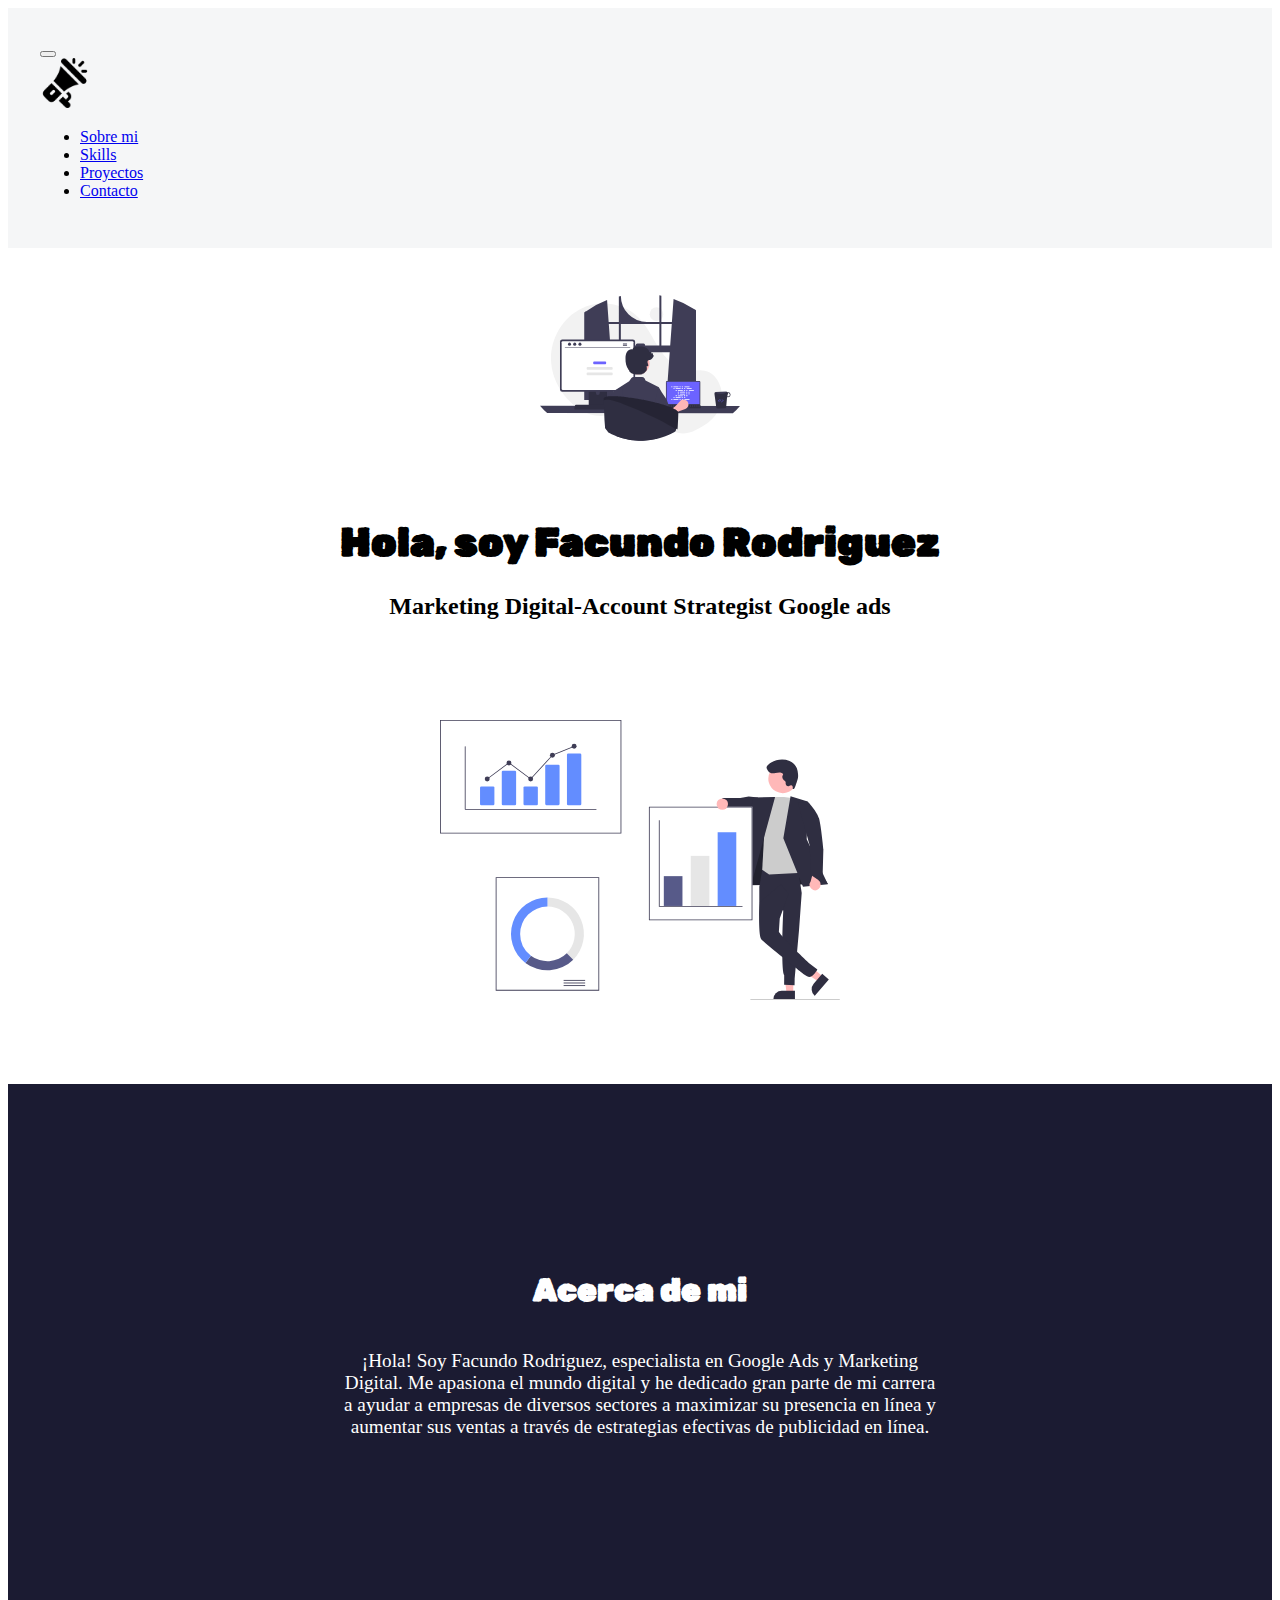
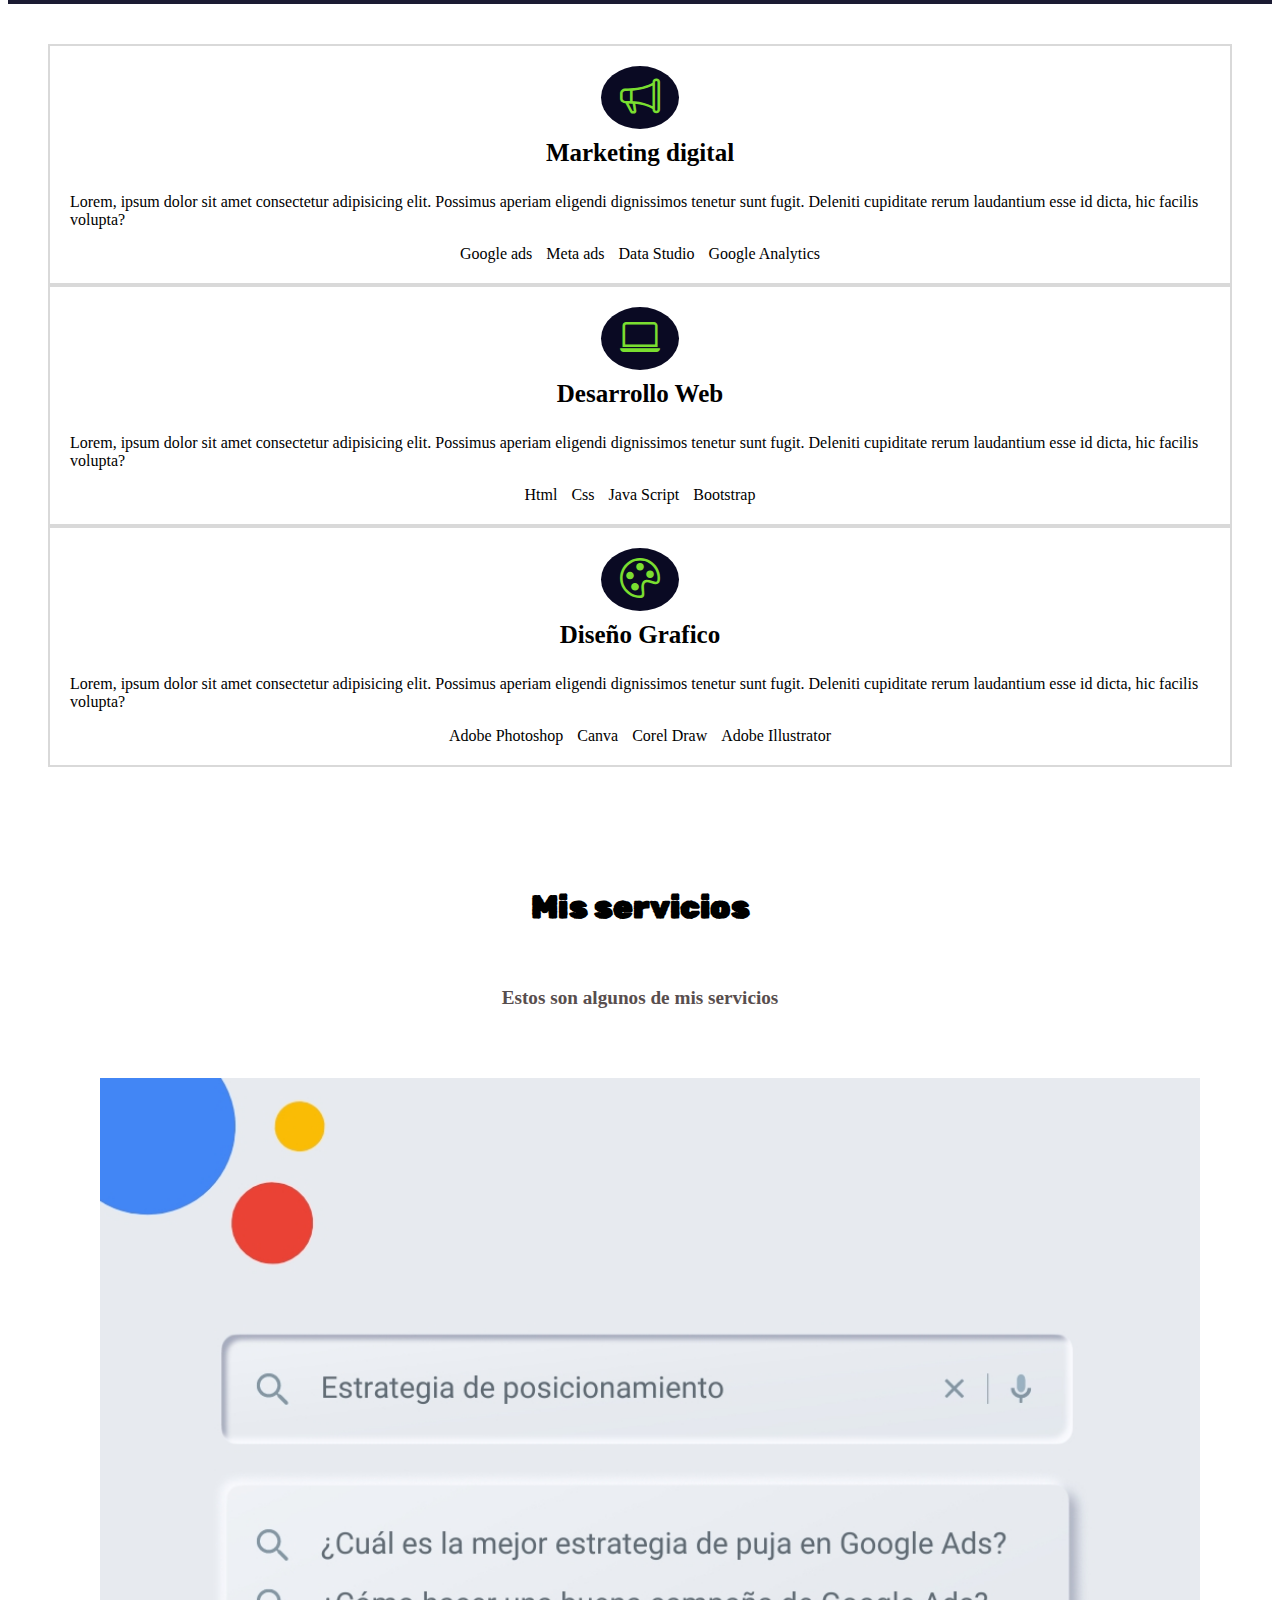
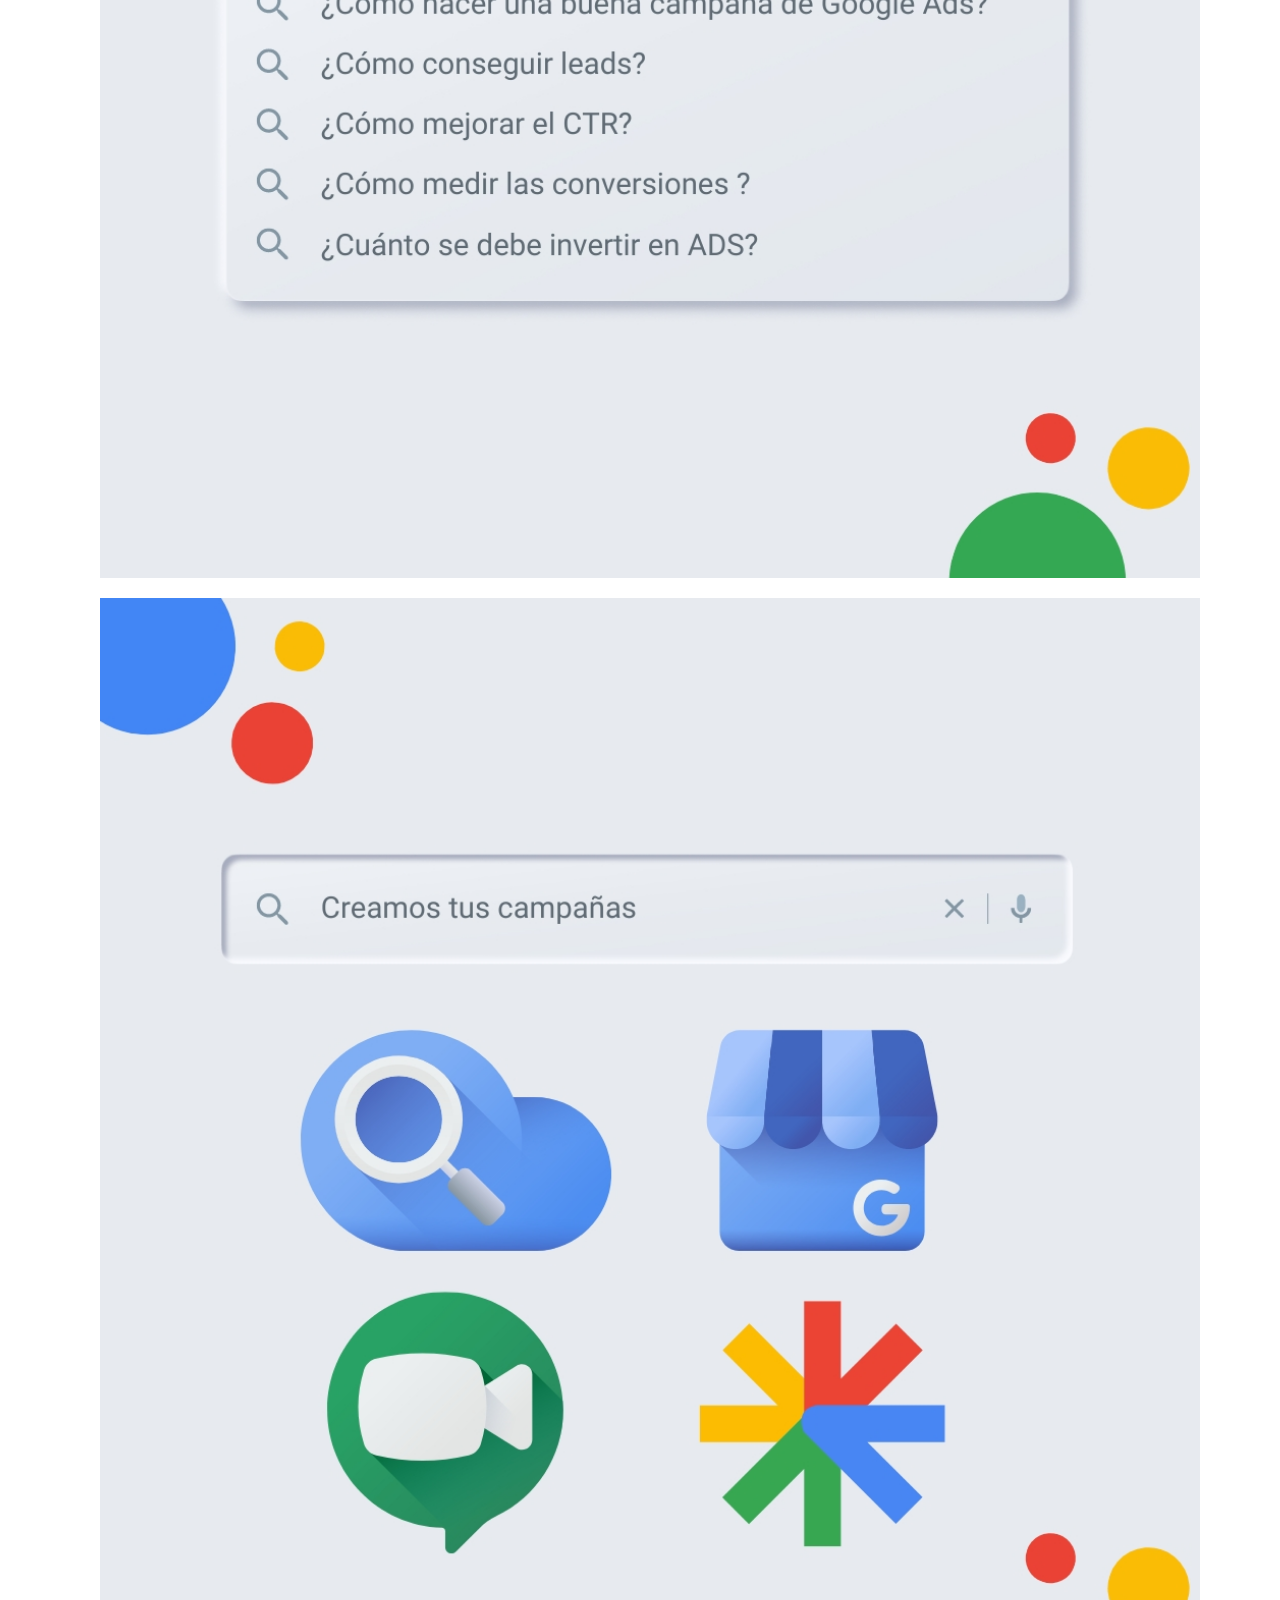
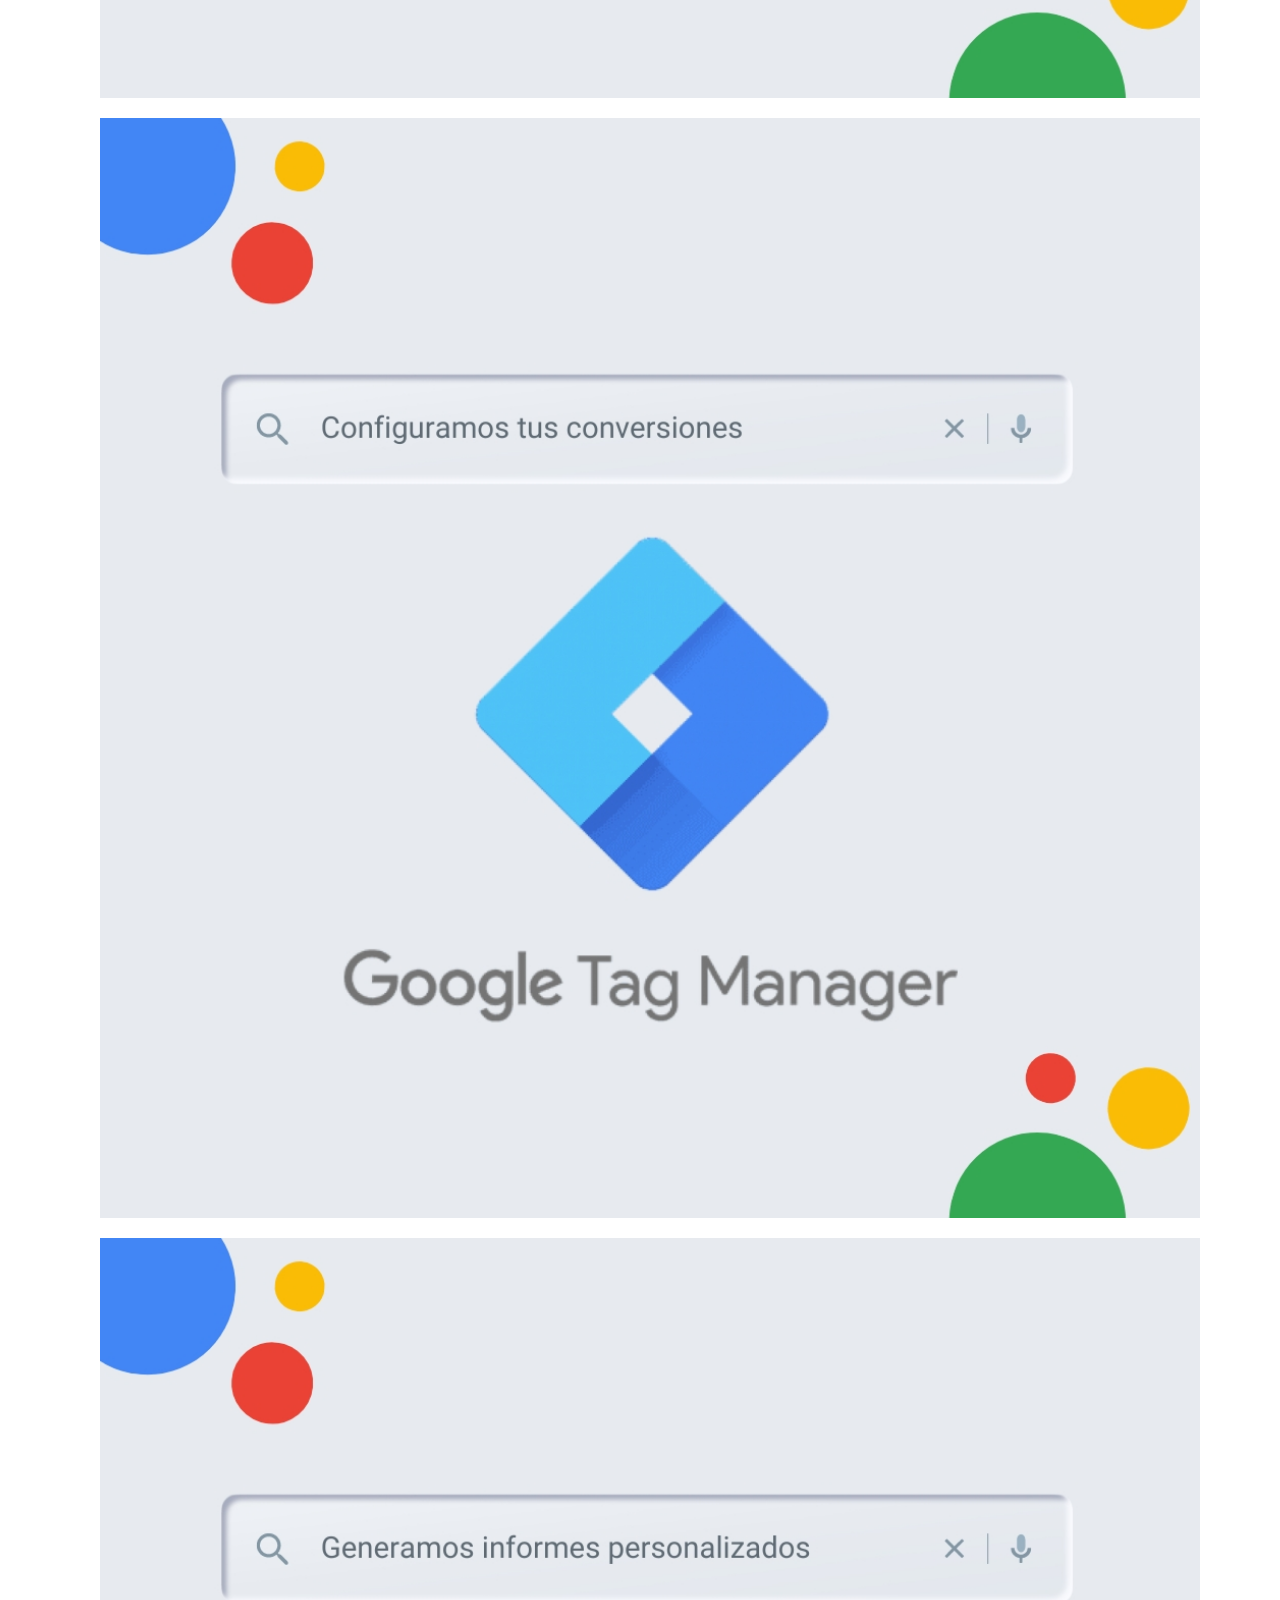
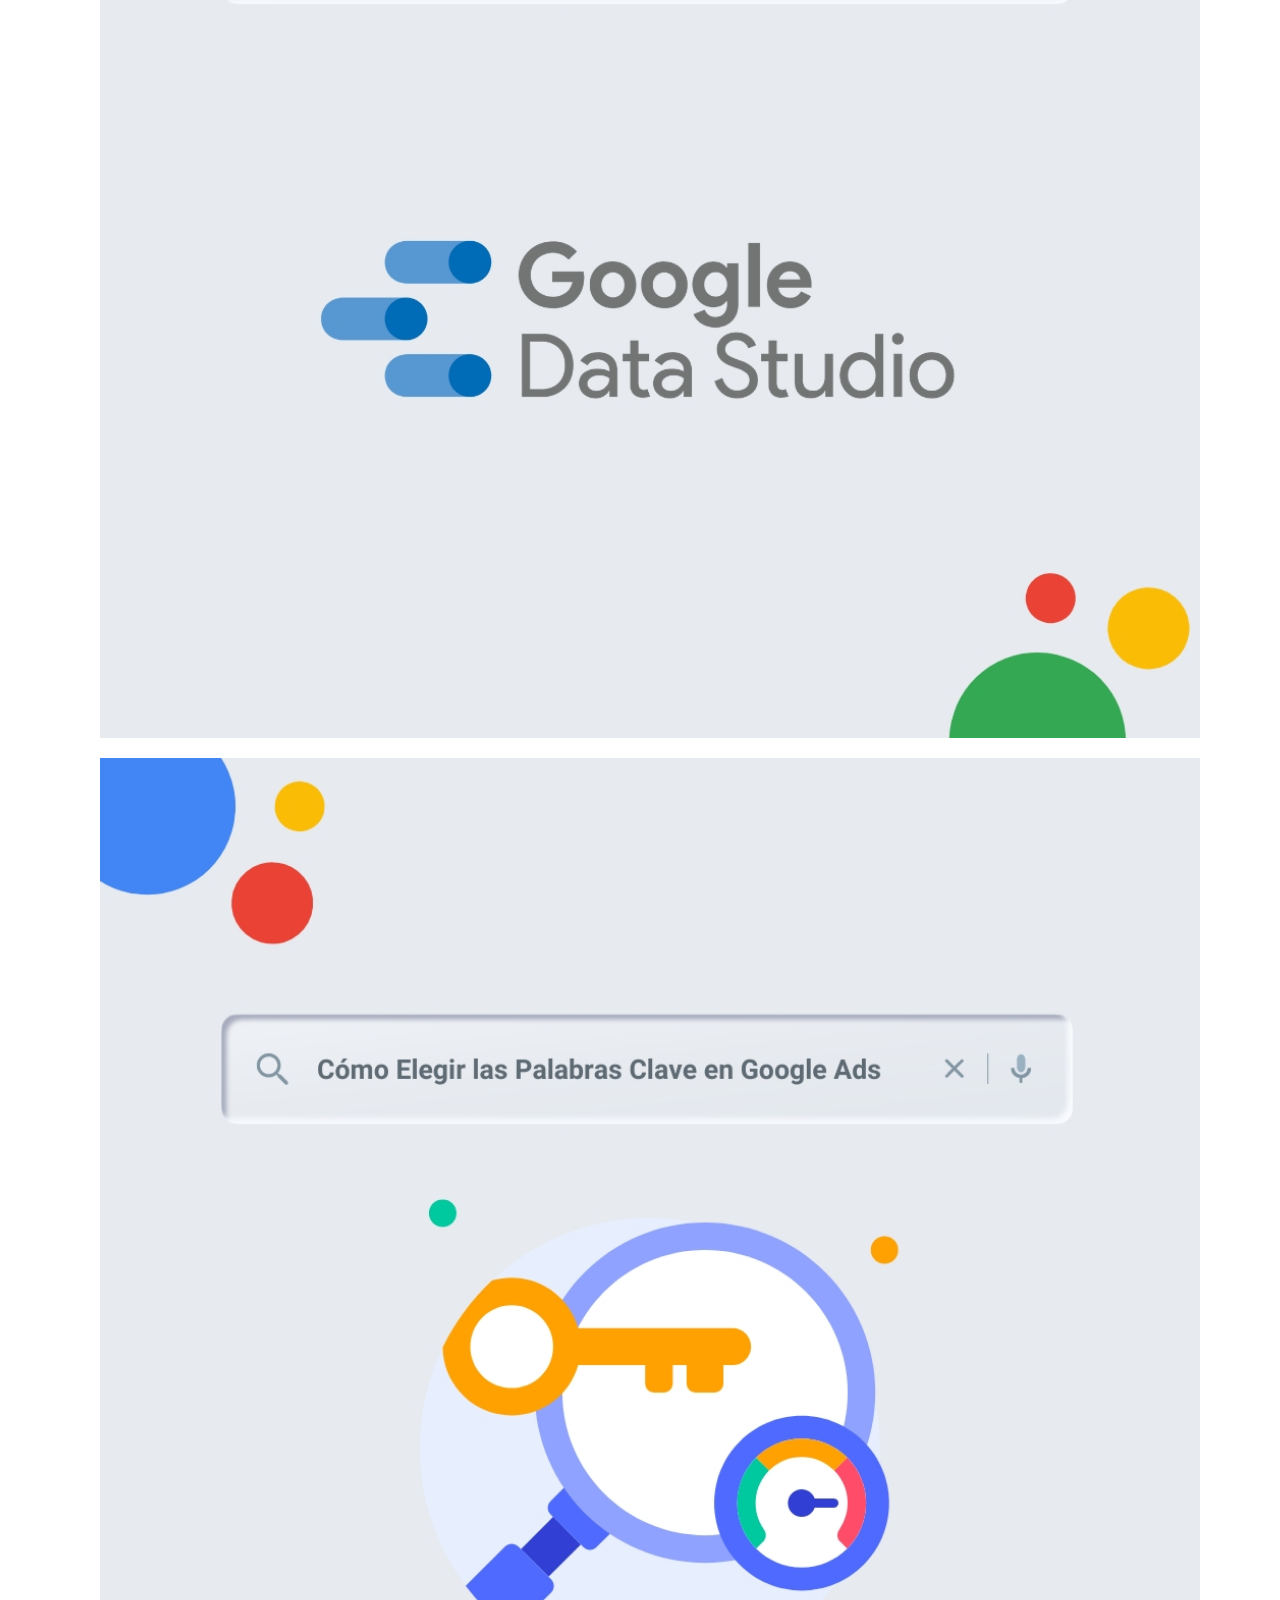
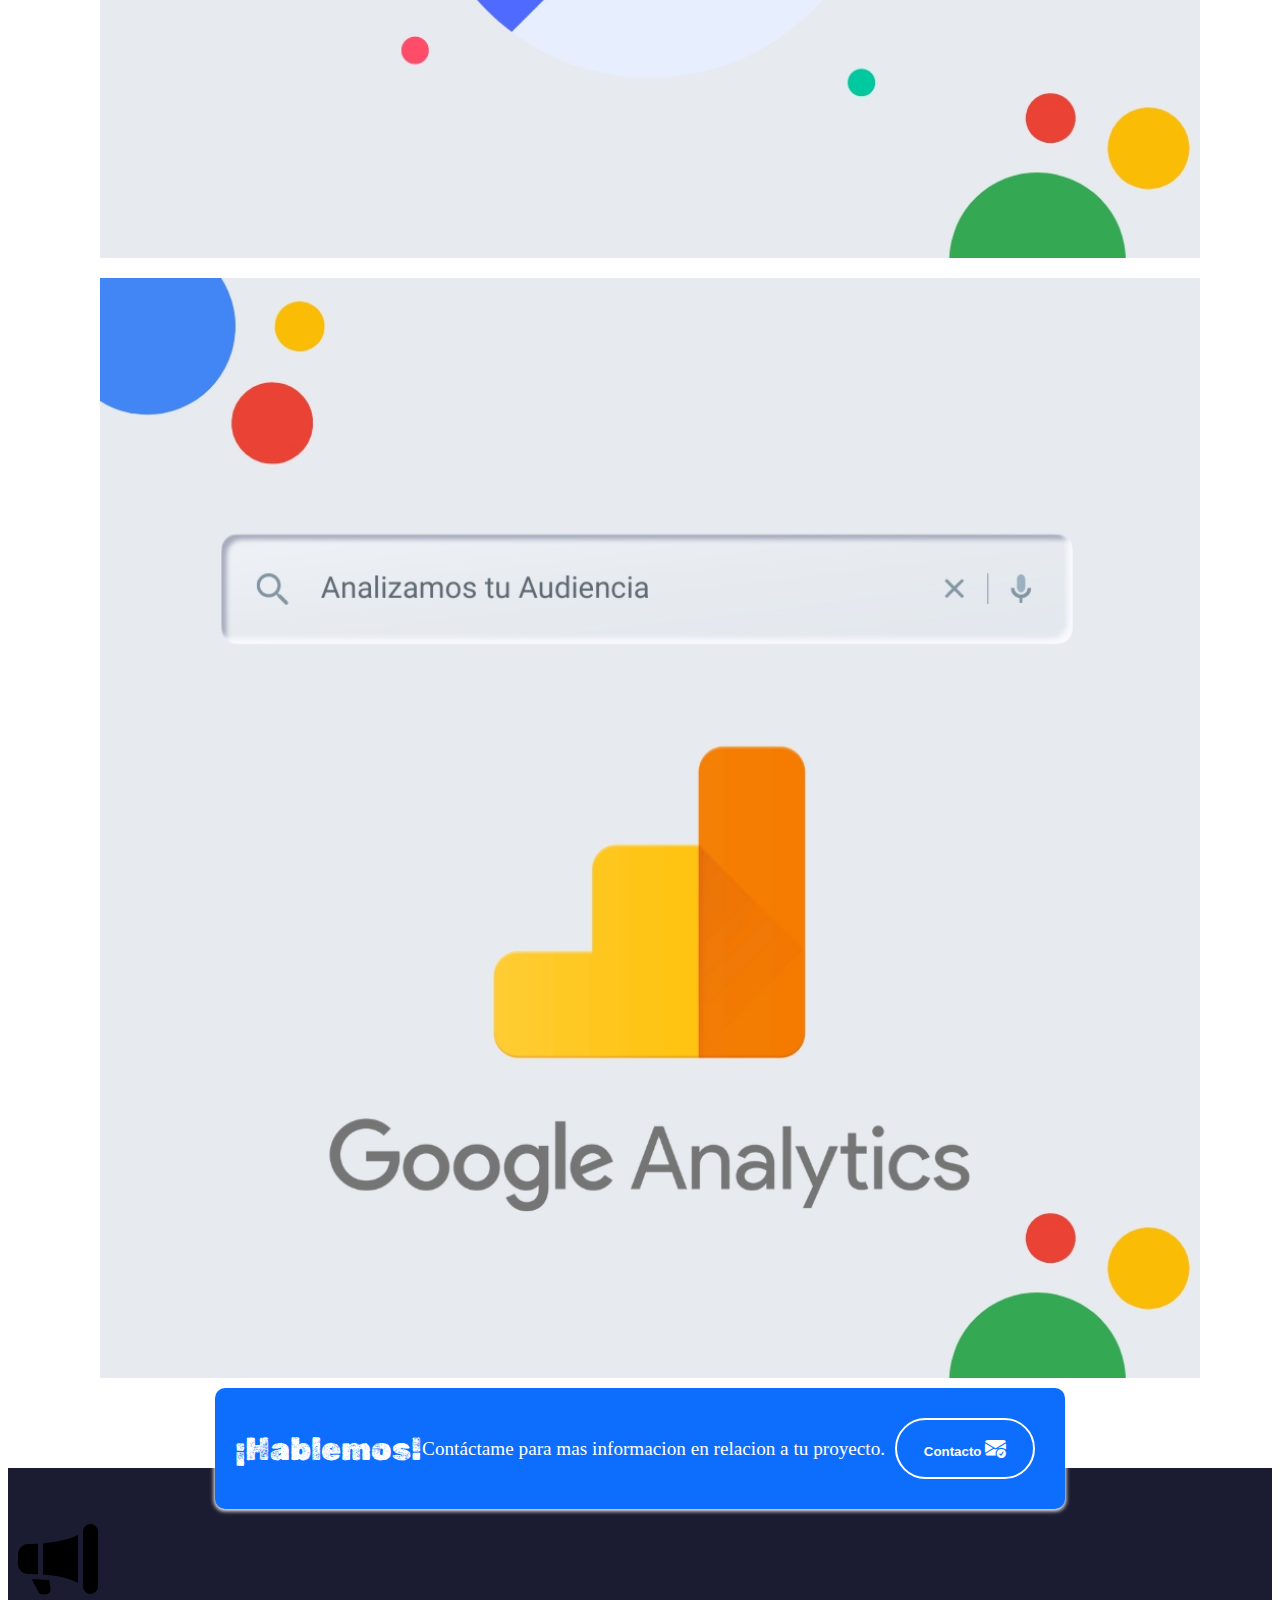
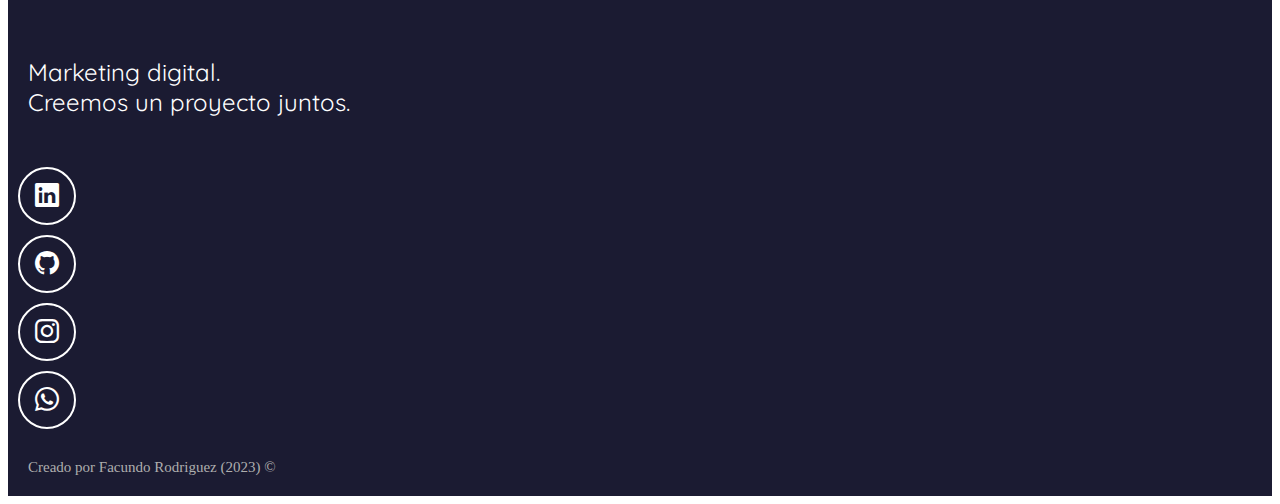
==== index.html @ 08803e21 "se agrega el proyecto" ====
<!DOCTYPE html>
<html lang="es">
<head>
    <!--METADATOS-->   
    <meta charset="UTF-8">
    <meta http-equiv="X-UA-Compatible" content="IE=edge">
    <meta name="author" content="Facundo Rodriguez">
    <meta name="description" content="Portafolio Facundo Rodriguez">
    <meta name="keywords" content="Portafolio, Html, Css, JavaScript">
    <meta name="viewport" content="width=device-width, initial-scale=1.0">
    <!--TITULO-->
    <title>Marketing Digital|Facundo Rodriguez </title>
    <!--FAVICON-->
    <link rel="icon" type="image/x-icon" href="img/megafono.png">
    <!--Animaciones css-->
    <link
    rel="stylesheet"
    href="https://cdnjs.cloudflare.com/ajax/libs/animate.css/4.1.1/animate.min.css" />
    <!--Bootstrap-->
    <link href="https://cdn.jsdelivr.net/npm/bootstrap@5.3.0-alpha2/dist/css/bootstrap.min.css" rel="stylesheet" integrity="sha384-aFq/bzH65dt+w6FI2ooMVUpc+21e0SRygnTpmBvdBgSdnuTN7QbdgL+OapgHtvPp" crossorigin="anonymous">
    <link rel="stylesheet" href="https://cdn.jsdelivr.net/npm/bootstrap-icons@1.10.4/font/bootstrap-icons.css">
    <!--CSS-->
    <link rel="stylesheet" href="style.css">
    <!--Google fonts-->
    <link rel="preconnect" href="https://fonts.googleapis.com">
    <link rel="preconnect" href="https://fonts.gstatic.com" crossorigin>
    <link href="https://fonts.googleapis.com/css2?family=Quicksand:wght@500&family=Rubik+Dirt&display=swap" rel="stylesheet"> 
</head>
<body>
  <!--Barra de navegacion-->
  <nav class="navbar navbar-expand-md navbar-light">
    <div class="container-fluid">
      <button class="navbar-toggler" type="button" data-bs-toggle="collapse" data-bs-target="#navbar-toggler" aria-controls="navbarTogglerDemo01" aria-expanded="false" aria-label="Toggle navigation">
        <span class="navbar-toggler-icon"></span>
      </button>
      <div class="collapse navbar-collapse" id="navbar-toggler">
        <a class="navbar-brand" href="#">
          <img src="img/megafono.png" width="50" alt="Logo">
        </a>
        <ul class="navbar-nav d-flex justify-center-center align-items-center">
          <li class="nav-item">
            <a class="nav-link active" aria-current="page" href="#">Sobre mi</a>
          </li>
          <li class="nav-item">
            <a class="nav-link" href="#">Skills</a>
          </li>
          <li class="nav-item">
            <a class="nav-link" href="#">Proyectos</a>
          </li>
          <li class="nav-item">
            <a class="nav-link" href="#">Contacto</a>
          </li>
        </ul>
      
      </div>
    </div>
  </nav>

  <!--Seccion Hero-->
  <section class="hero align-items-stretch">

    <div class="hero-princpipal d-flex flex-column justify-center-center align-items-center">
      <img class="hero-imagen-desarrollador" src="img/perfil.svg" alt="Foto de Facundo Rodriguez">
      <h1 class="animate__animated animate__pulse animate__infinite">Hola, soy Facundo Rodriguez</h1>
      <h2>Marketing Digital-Account Strategist Google ads</h2>
    </div>
    <div class="hero-inferior">
      <img class="hero-inferior-imagen img-fluid" src="img/data.svg" alt="Marketing digital">

    </div>
  </section>
  <!--Sobre mi-->

  <section class="sobre-mi seccion-oscura">
    <div class="contenedor">
      <h2 class="seccion-titulo animate__animated animate__pulse animate__infinite">Acerca de mi</h2>
      <p class="seccion-texto">¡Hola! Soy Facundo Rodriguez, especialista en Google Ads y Marketing Digital. Me apasiona el mundo digital y he dedicado gran parte de mi carrera a ayudar a empresas de diversos sectores a maximizar su presencia en línea y aumentar sus ventas a través de estrategias efectivas de publicidad en línea.
      </p>

      </div>
    </div>

  </section>

  <!--Experiencia-->
  <section class="experiencia seccion-clara">
    <div class="container text-center">
      <div class="row">
        <!-- 1-->
        <div class="columna col-12 col-md-4">
          <i class="bi bi-megaphone"></i>
          <p class="experiencia-titulo">Marketing digital</p>
          <p>Lorem, ipsum dolor sit amet consectetur adipisicing elit. Possimus aperiam eligendi dignissimos tenetur sunt fugit. Deleniti cupiditate rerum laudantium esse id dicta, hic facilis volupta?</p>
          <div class="badge-contenedor">
            <span class="badge text-bg-primary">Google ads</span>
            <span class="badge text-bg-primary">Meta ads</span>
            <span class="badge text-bg-primary">Data Studio</span>
            <span class="badge text-bg-primary">Google Analytics</span>
        </div>
      </div>
        <!-- 2-->
        <div class="columna col-12 col-md-4">
          <i class="bi bi-laptop"></i>
          <p class="experiencia-titulo">Desarrollo Web</p>
          <p>Lorem, ipsum dolor sit amet consectetur adipisicing elit. Possimus aperiam eligendi dignissimos tenetur sunt fugit. Deleniti cupiditate rerum laudantium esse id dicta, hic facilis volupta?</p>
          <div class="badge-contenedor">
            <span class="badge text-bg-primary">Html</span>
            <span class="badge text-bg-primary">Css</span>
            <span class="badge text-bg-primary">Java Script</span>
            <span class="badge text-bg-primary">Bootstrap</span>
        </div>
        </div>
        <!-- 3-->
        <div class="columna col-12 col-md-4">
          <i class="bi bi-palette"></i>
          <p class="experiencia-titulo">Diseño Grafico</p>
          <p>Lorem, ipsum dolor sit amet consectetur adipisicing elit. Possimus aperiam eligendi dignissimos tenetur sunt fugit. Deleniti cupiditate rerum laudantium esse id dicta, hic facilis volupta?</p>
          <div class="badge-contenedor">
            <span class="badge text-bg-primary">Adobe Photoshop</span>
            <span class="badge text-bg-primary">Canva</span>
            <span class="badge text-bg-primary">Corel Draw</span>
            <span class="badge text-bg-primary">Adobe Illustrator</span>
        </div>
          
        

        </div>

      </div>

    </div>

  </section>

  <!--Proyectos-->
  <section class="proyectos-recientes seccion-clara d-flex flex-column">
    <h2 class="seccion-titulo texto-negro animate__animated animate__pulse animate__infinite">Mis servicios</h2>
    <h3 class="seccion-descripcion">Estos son algunos de mis servicios</h3>
    <!--Galeria de proyectos-->
    <div class="container text-center proyectos-contenedor">
      <div class="row">
        <!--proyecto 1-->
        <div class="col-12 col-md-6 col-lg-4">
          <div class="proyecto">
            <img src="img/1.jpg" alt="proyecto 1">
            <div class="overlay">
              <p>Posicionamiento</p>
              <div>
                <a href="img/1.jpg" target="_blank" rel="noopener noreferrer">
                  <i class="bi bi-search"></i>
                </a>

              </div>
              
              </div>

            </div>

          </div>
        <!--proyecto 2-->
        <div class="col-12 col-md-6 col-lg-4">
          <div class="proyecto">
            <img src="img/2.jpg" alt="proyecto 1">
            <div class="overlay">
              <p>Anuncios</p>
              <div>
                <a href="img/2.jpg" target="_blank" rel="noopener noreferrer">
                  <i class="bi bi-plus-circle"></i>
                </a>

              </div>
              
              </div>

            </div>

          </div>
          <!--proyecto 3-->
        <div class="col-12 col-md-6 col-lg-4">
          <div class="proyecto">
            <img src="img/4.jpg" alt="proyecto 1">
            <div class="overlay">
              <p>Conversiones</p>
              <div>
                <a href="img/4.jpg" target="_blank" rel="noopener noreferrer">
                  <i class="bi bi-bookmark-check"></i>
                </a>

              </div>
              
              </div>

            </div>

          </div> 
          <!--proyecto 4-->
        <div class="col-12 col-md-6 col-lg-4">
          <div class="proyecto">
            <img src="img/6.jpg" alt="proyecto 1">
            <div class="overlay">
              <p>Informes</p>
              <div>
                <a href="img/6.jpg" target="_blank" rel="noopener noreferrer">
                  <i class="bi bi-bar-chart-line"></i>
                </a>

              </div>
              
              </div>

            </div>

          </div>
          <!--proyecto 5-->
        <div class="col-12 col-md-6 col-lg-4">
          <div class="proyecto">
            <img src="img/7.jpg" alt="proyecto 1">
            <div class="overlay">
              <p>Keywords</p>
              <div>
                <a href="img/7.jpg" target="_blank" rel="noopener noreferrer">
                  <i class="bi bi-binoculars"></i>
                </a>

              </div>
              
              </div>

            </div>

          </div>
          <!--proyecto 6-->
        <div class="col-12 col-md-6 col-lg-4">
          <div class="proyecto">
            <img src="img/5.jpg" alt="proyecto 1">
            <div class="overlay">
              <p>Audiencia</p>
              <div>
                <a href="img/5.jpg" target="_blank" rel="noopener noreferrer">
                  <i class="bi bi-people"></i>
                </a>
              </div>
            
              </div>

            </div>

          </div>
        </div>
      </div>
    </div>
  
  
  </section>

  <!--Contacto-->
  <section class="contacto seccion-oscura">
    <div class="contaier">
      <div class="container text-center rectangulo d-flex justify-content-evenly">
        <div class="row">
          <div class="col-12 col-md-4 seccion-titulo animate__animated animate__pulse animate__infinite">
            ¡Hablemos!
          </div>
          <div class="col-12 col-md-4 descripcion">
            Contáctame para mas informacion en relacion a tu proyecto.
          
          </div>
          <div class="col-12 col-md-4">
            <a href="mailto:rodriguezfacundo@hotmail.com.ar">
              <button type="button">
                Contacto
                <i class="bi bi-envelope-check-fill"></i>

              </button>

            </a>

          </div>


        </div>

      </div>

    </div>

  </section>
  <!-- Footer-->
  <footer class="seccion-oscura d-flex flex-column align-items-center justify-content-center">
    <img class="footer-logo" src="img/megaphone-fill.svg" alt="logo del portafolio">
    <p class="footer-texto text-center">Marketing digital.<br>Creemos un proyecto juntos.</p>
    <div class="iconos-redes-sociales d-flex flex-wrap align-items-center justify-content-center">
      <a href="https://www.linkedin.com/in/facundo-nicolas-rodriguez-18a7ba218/" target="_blank" rel="noopener noreferrer">
        <i class="bi bi-linkedin"></i>
      </a>
      <!-- git-->
      <a href="https://github.com/" target="_blank" rel="noopener noreferrer">
        <i class="bi bi-github"></i>
      </a>
      <!--ig-->
      <a href="https://www.instagram.com/facunrodriguez23/" target="_blank" rel="noopener noreferrer">
        <i class="bi bi-instagram"></i>
      </a>
      <!-- wsp-->
      <a href="https://web.whatsapp.com/" target="_blank" rel="noopener noreferrer">
        <i class="bi bi-whatsapp"></i>
      </a>




    </div>
    <div class="derechos-de-autor">Creado por Facundo Rodriguez (2023) &#169;</div>

  </footer>

     


   



  



<!--Bootstrap-->
    <script src="https://cdn.jsdelivr.net/npm/bootstrap@5.3.0-alpha2/dist/js/bootstrap.bundle.min.js" integrity="sha384-qKXV1j0HvMUeCBQ+QVp7JcfGl760yU08IQ+GpUo5hlbpg51QRiuqHAJz8+BrxE/N" crossorigin="anonymous"></script>
</body>
</html>
---- style.css ----
/* Barra de navegacion */

.navbar {
  padding: 2rem;
  background-color:#f5f6f7;
  
  
}

.navbar-collapse {
  align-items: center;
  justify-content: space-between;

}
/*Estilos generales*/
section {
  display: flex;
  flex-direction: column;
  align-items: center;
  justify-content: center;
}

h1 {
  font-size: 2.5rem;
  font-family: 'Rubik Dirt', cursive;
  animation: pulse;
  animation-duration: 2s;
  

  
}

.seccion-oscura {
  color: white;
  background-color:#1b1b32;
}
.seccion-clara {
  color: black;
  background-color: white;

}

.seccion-titulo {
  font-size: 2rem;
  padding:15px 0;
  font-family: 'Rubik Dirt', cursive;
}

.seccion-descripcion {
  font-size: 1.2rem;
  color:#584e4e;

}

.seccion-texto {
  font-size: 1.2rem;

}
.btn-info {
  font-size: 1.1rem;
  margin: 20px;
  
}
.texto-negro {
  color: black;
}

.texto-blanco {
  color: white;
}





/* Seccion hero*/
.hero {
  background: #ffffff;  /* fallback for old browsers */
  min-height: 450px;
  text-align: center;

}

.hero-principal {
  padding: 3rem;
}

.hero-imagen-desarrollador {

  width: 200px;
  height: 200px;
  border-radius: 0%;
  margin: 20px;

}

.hero-inferior-imagen {
  width: 400px;
  height: 400px;
  margin: 20px;
}

.hero-principal h2 {
  font-size: 1.5rem;
  color:#615151;

}

/*Sobre mi */
.sobre-mi {
  height: 500px;
  padding: 10px;
}

.sobre-mi .contenedor {
  max-width: 600px;
  text-align: center;
}

/* Experiencia*/
.experiencia {
  padding: 40px;
}
.experiencia .columna {
  padding: 20px;
  border: 2px solid #8080804d;
  display: flex;
  flex-direction: column;
  align-items: center;
  justify-content: space-evenly;
  transition: all 0.2s ease-in;
}

.experiencia .columna:hover {
  color: white;
  background-color: #1b1b32;

}



.experiencia i{
  font-size: 2.5rem;
  color: #7ade30;
  background-color:#0a0a23;
  padding: 8px 19px;
  border-radius: 50%;
}
.experiencia-titulo {
  font-size: 25px;
  font-weight: bold;
  margin: 10px 0;

}

.badges-contenedor {
  font-size: 20px;
  font-weight: bold;
  margin: 10px 0;
}

.badge {
  margin: 5px;
}

/*Proyectos*/

.proyectos-recientes {
  padding: 40px;

}

.proyectos-recientes img{
  height: 100%;
  width: 100%;
  padding: 10px;
  border-radius: 10px;
  display: block;
  transition: all 0.2s ease; 
}

.proyectos-contenedor {
  padding-top: 40px;
  margin-bottom: 40px;
}

.overlay {
  transition:  all 0.2s ease;
  opacity: 0;
  position: absolute;
  top: 50%;
  left: 50%;
  transform: translate(-50%, -50%);
  text-align: center;
  
}

.overlay p{
  font-size: 25px;
  font-weight:bold;
  margin-bottom: 0;

}

.proyecto {
  position: relative;
}

.proyecto:hover img {
  opacity: 0.2;
}

.proyecto:hover .overlay {
  opacity: 1;
}

.overlay .iconos-contenedor {
  display: flex;
}

.overlay i {
  color: black;
  font-size: 60px;
}

/* Contacto*/
.contacto .container {
  max-width:  1100px;
  min-width: 200px;
  padding: 20px;
}
.contacto .rectangulo {
  margin-top: -5rem;
  background-color: rgb(13, 110, 253);
  border-radius: 10px;
  box-shadow: 0px 1px 4px 1px white;
}

.contacto .row {
  width: 100%;
  display: flex;
  align-items: center;
}

.contacto .descripcion {
  color: white;
  font-size: 1.2em;
}

.contacto button {
  color: white;
  font-weight: bold;
  background-color: transparent;
  border: 2px solid white;
  padding: 1.25em 2em;
  margin: 10px;
  border-radius: 100px;
  transition: all 0.2s ease-in-out;
}

.contacto button:hover {
  background-color: white;
  color: black;

}
.contacto button i {
  color: white;
  font-size: 1.3rem;
  transition: all 0.2 ease-in-out;
}
.contacto button:hover i {
  color: black;
}

/* Footer */
.footer {
  min-height: 500px;
}

.footer-logo {
  height: 80px;
  width: 80px;
  margin: 10px;
}

.footer-texto {
  font-size: 1.5rem;
  padding: 20px;
  margin-bottom: 30px;
  font-family: 'Quicksand' , sans-serif ;
}

.iconos-redes-sociales a {
  width: 50px;
  height: 50px;
  display: flex;
  align-items:center;
  justify-content:center;
  padding: 2px;
  margin: 10px;
  border: 2px solid white;
  border-radius: 50%;
  transition: all 0.2s ease-in;

}

.iconos-redes-sociales i {
  color: white;
  font-size: 1.5rem;
  transition: all 0.2s ease-in;

}

.iconos-redes-sociales a:hover {
  background-color: white;
  border:2px solid rgb(13, 110 , 253) ;
}

.iconos-redes-sociales a:hover i {
  color: black;

}

.derechos-de-autor {
  font-size: 15px;
  color: #aeaeae;
  padding: 20px;

}








/* Adaptable responsivo */

@media screen and (max-width: 400px){
  .overlay p {
    font-size: 18px;
  }
  .overlay i {
    font-size: 40px;
  }
}
  




@media screen and (max-width: 767px) {
  .navbar-brand {
    display: none;
  }

}

@media screen and (min-width: 700px){
  .hero-inferior-imagen {
    max-width: 600px;

  }
}
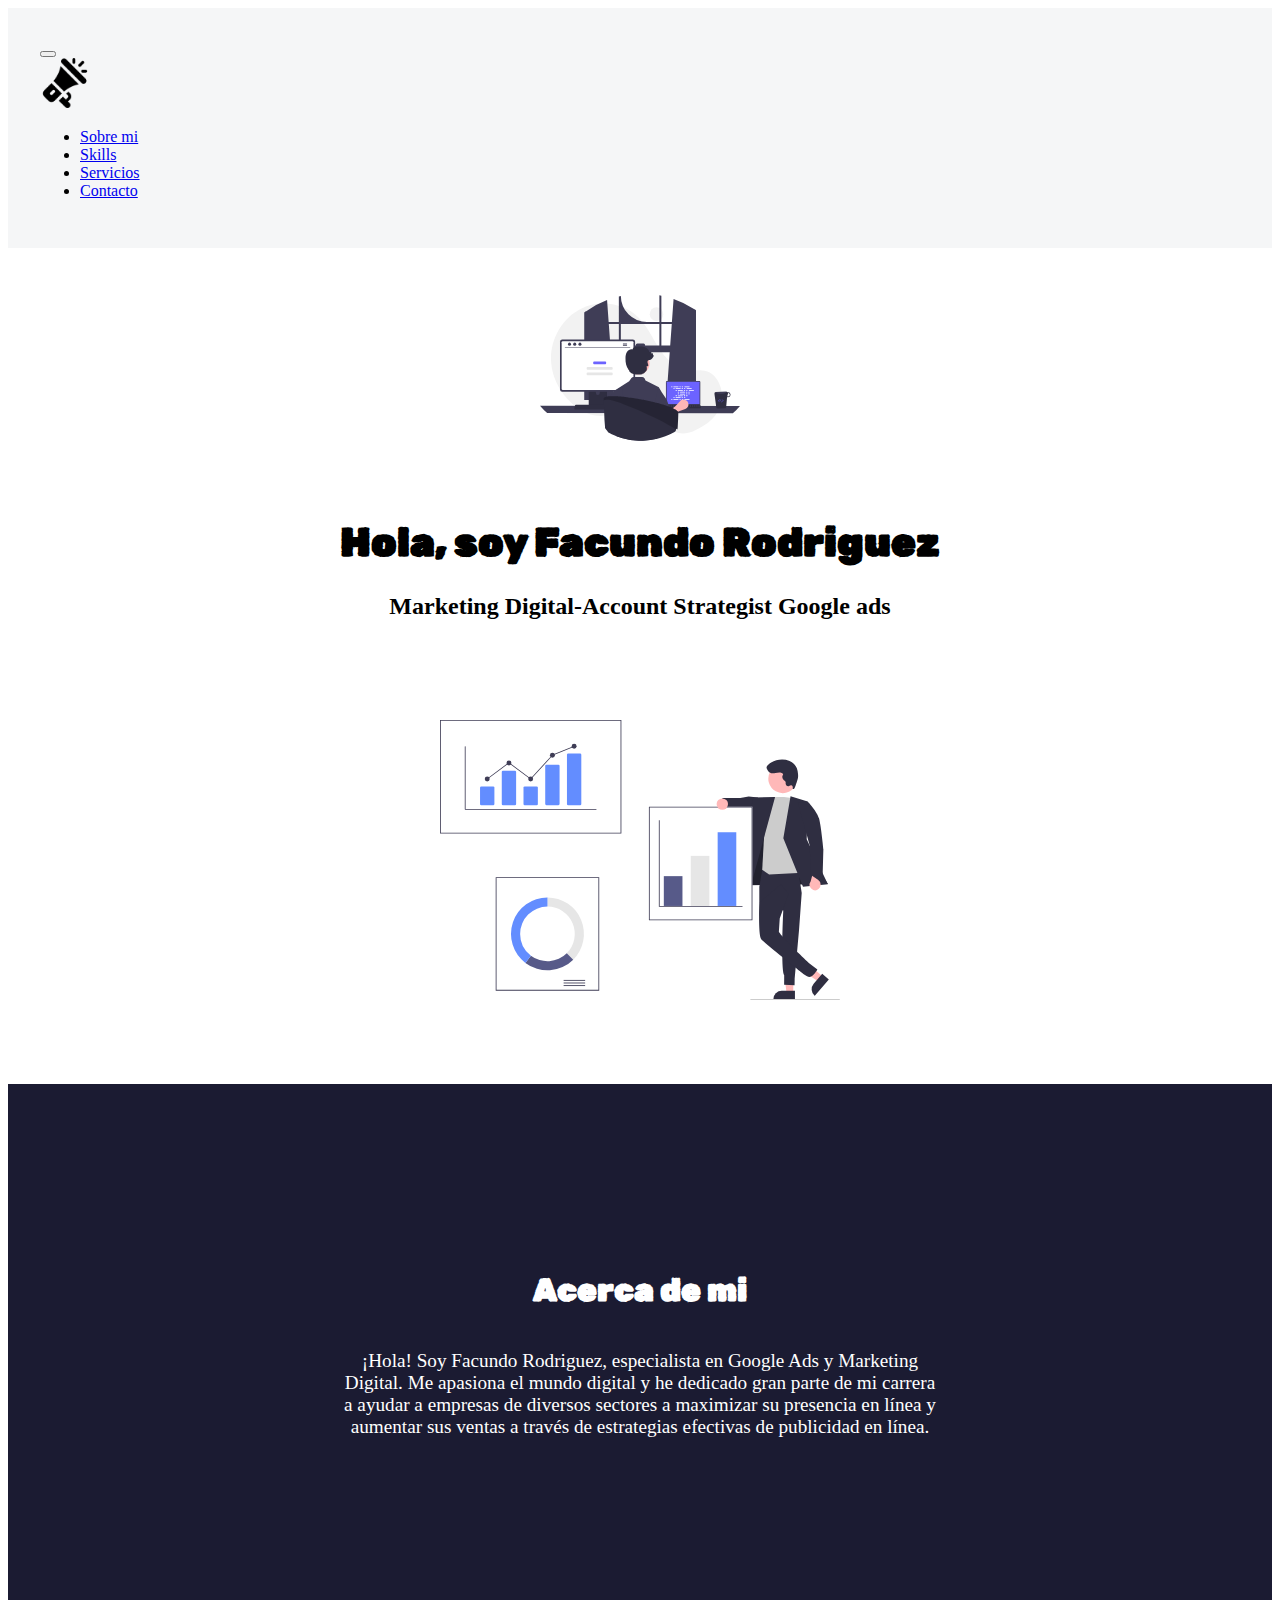
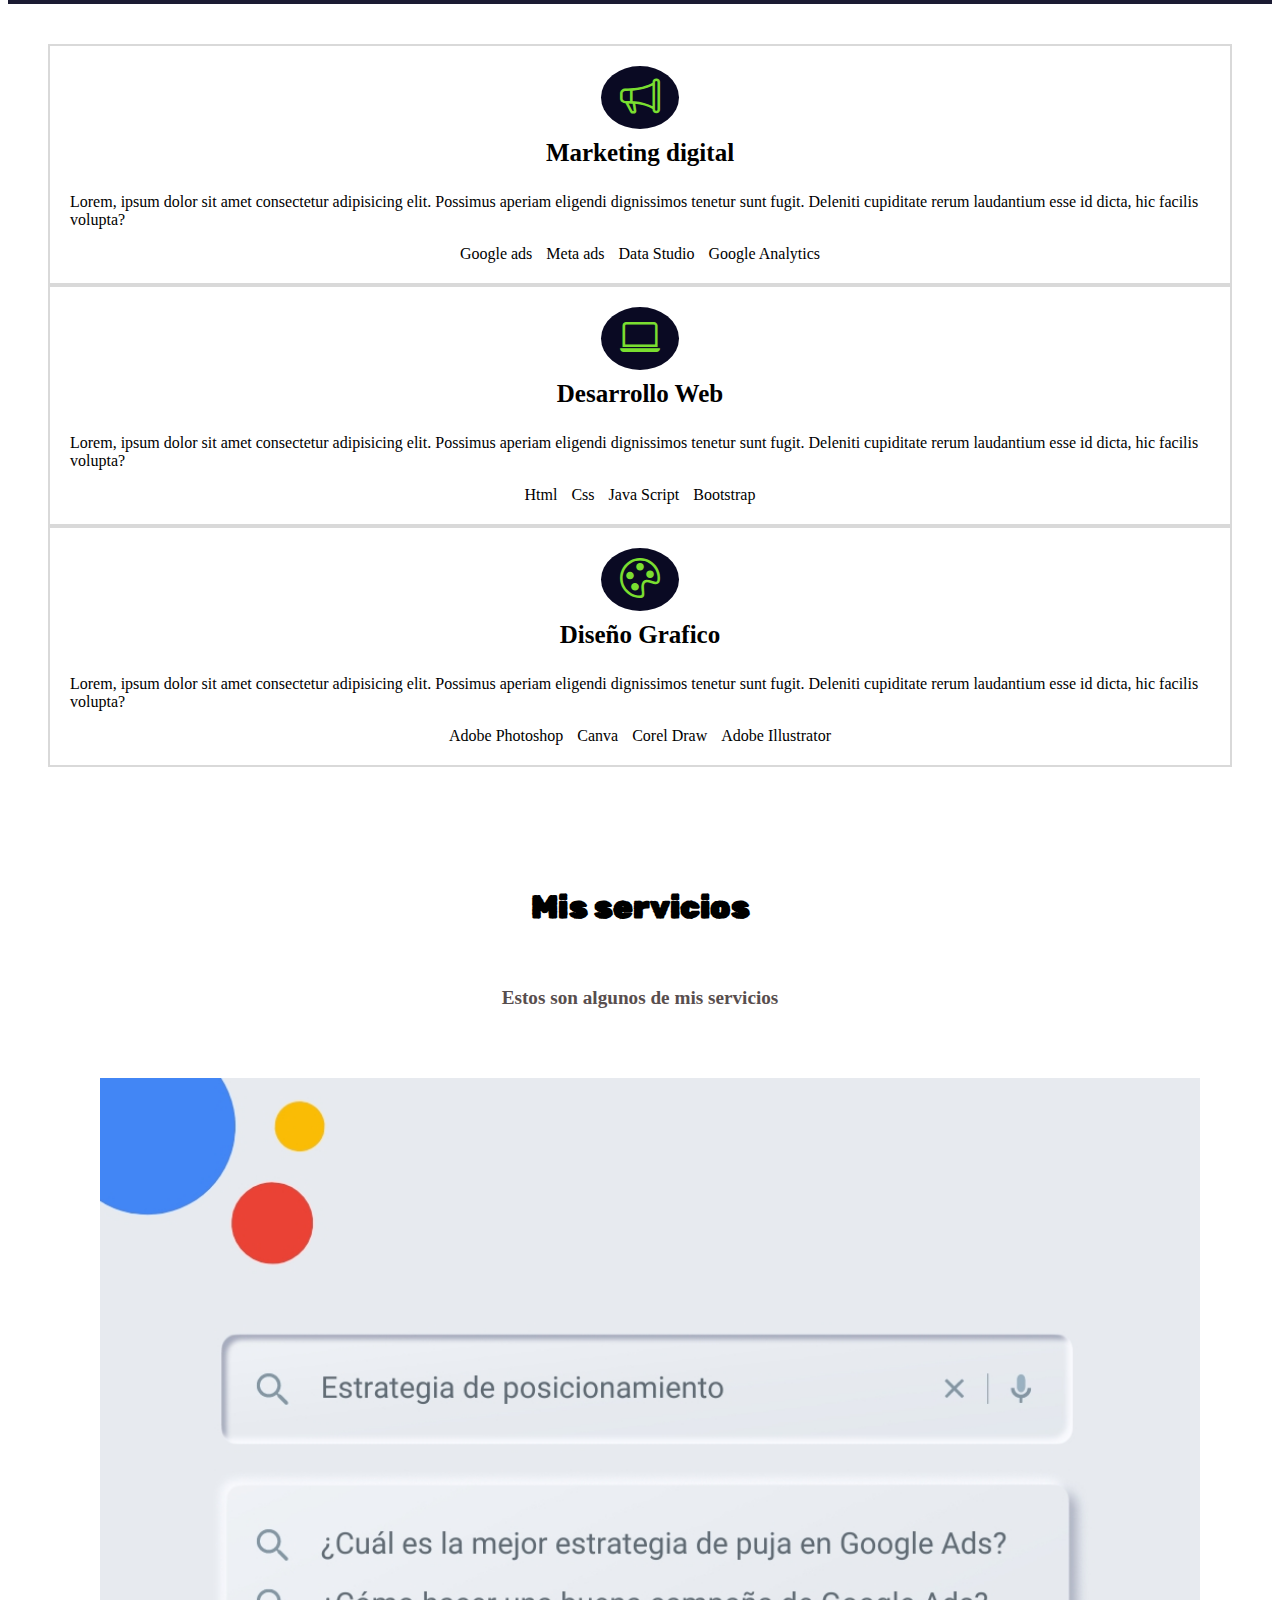
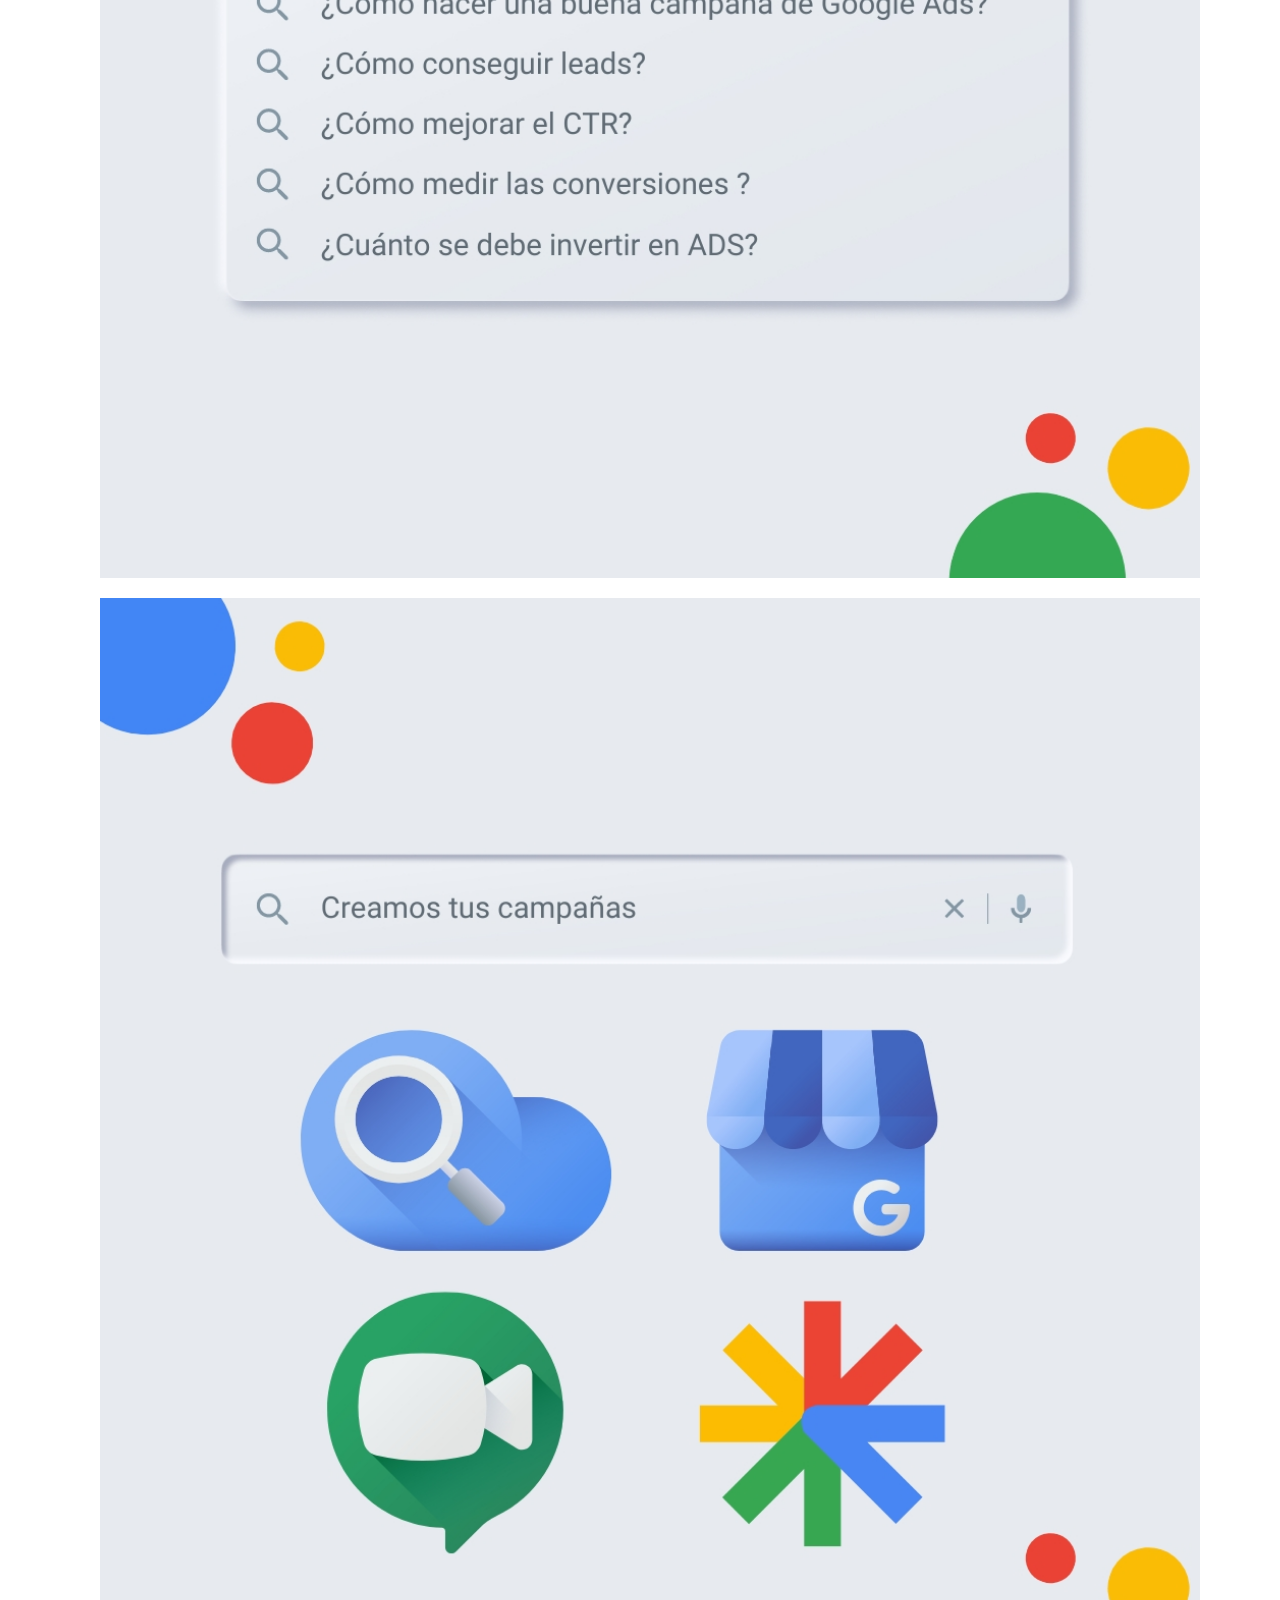
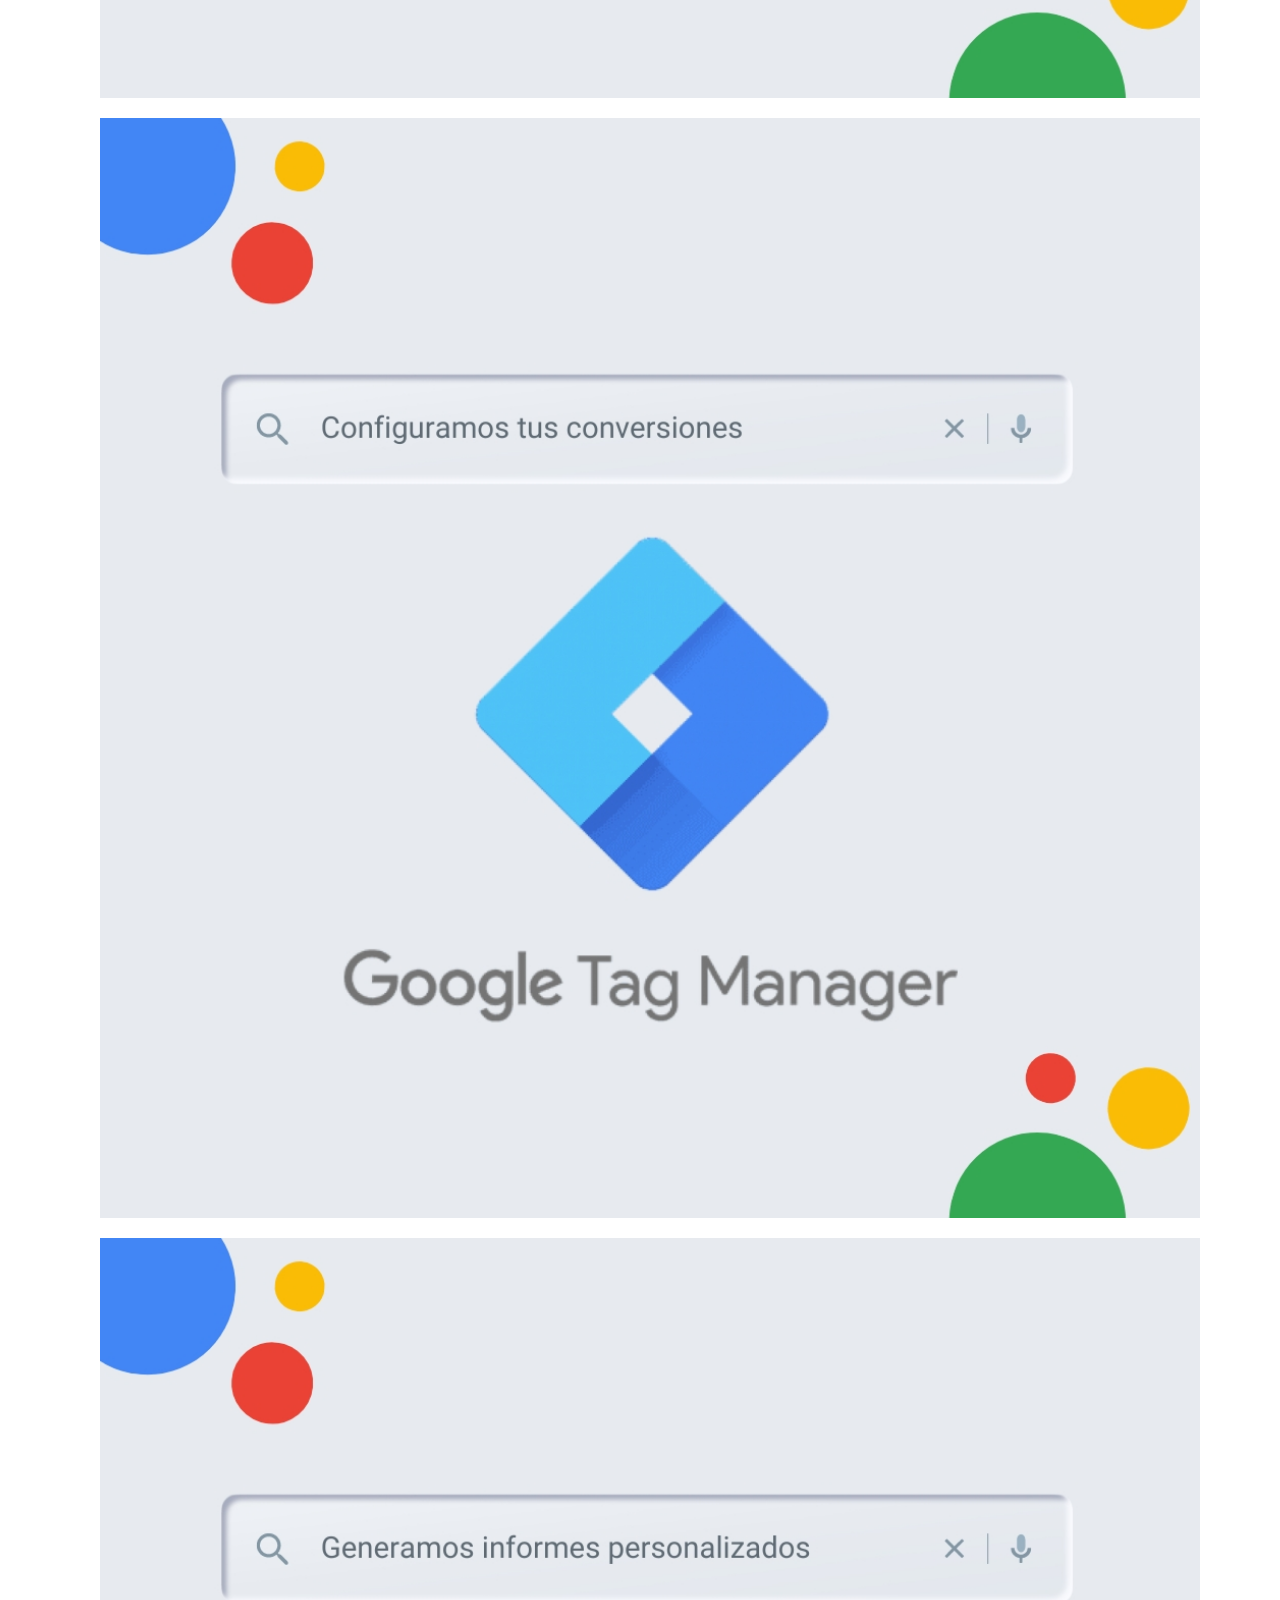
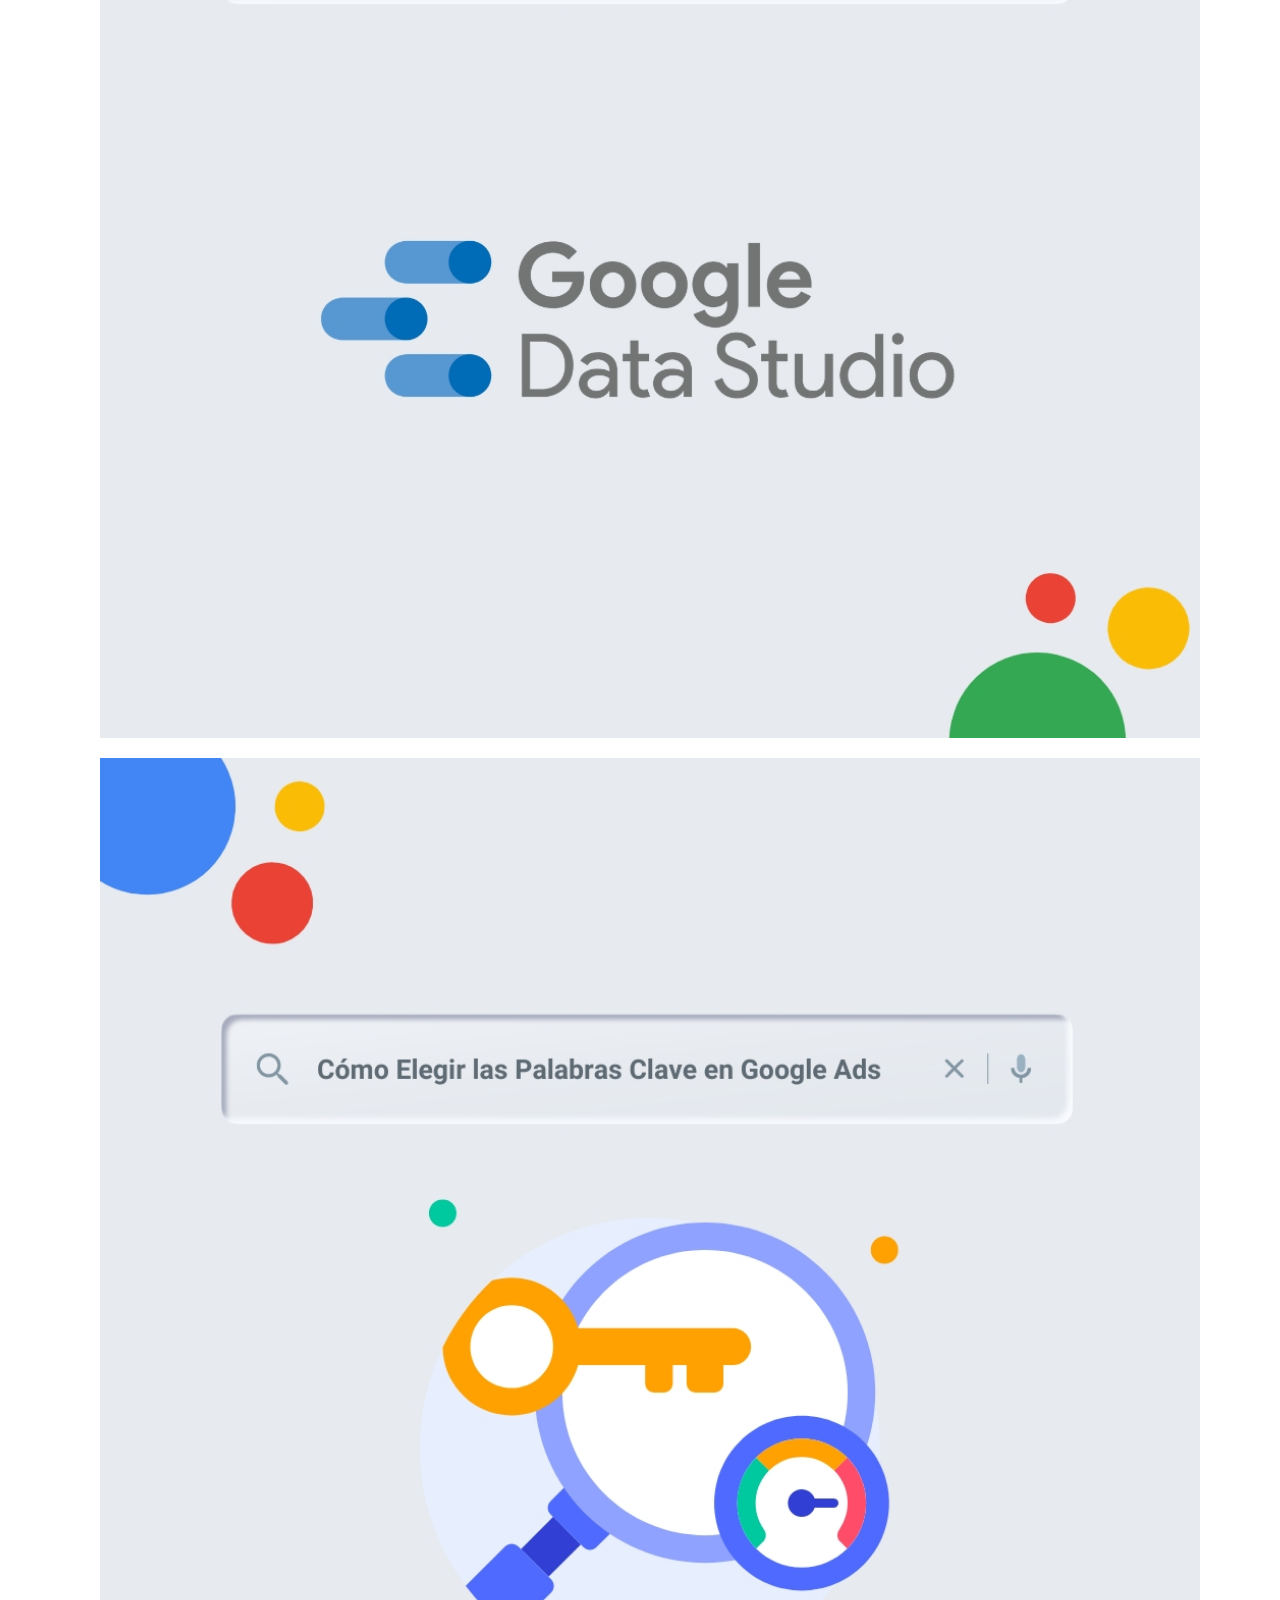
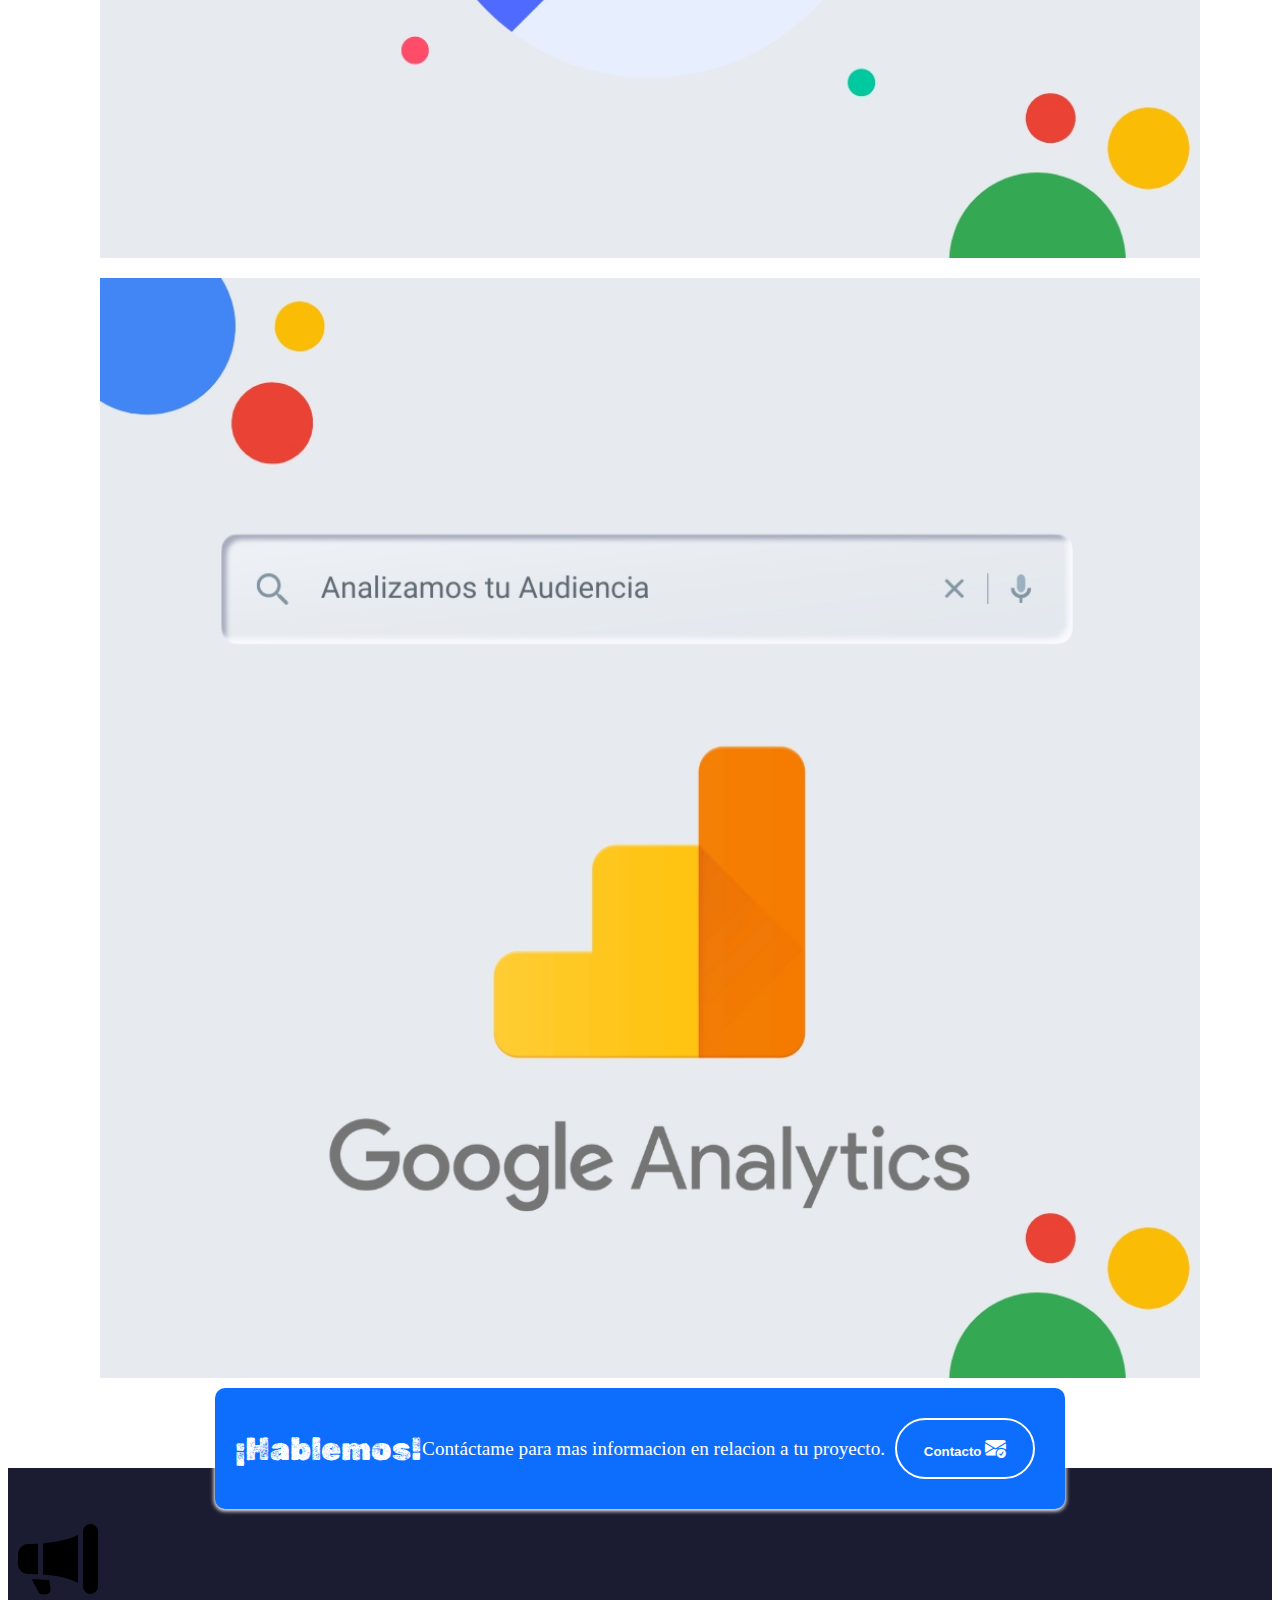
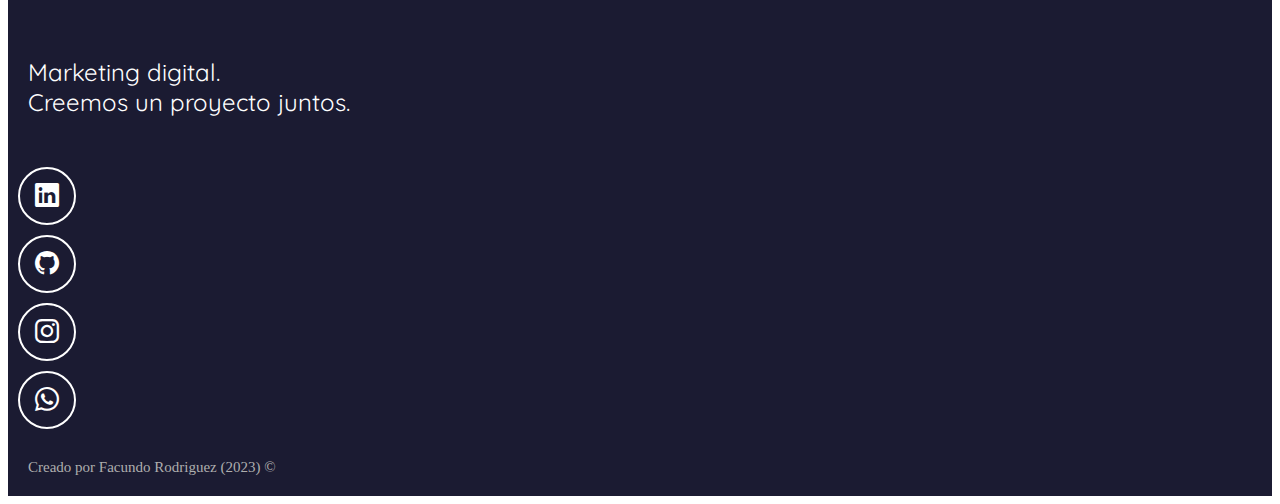
==== commit 1ac802b7: "actualizacion" ====
--- a/index.html
+++ b/index.html
@@ -39,16 +39,16 @@
         </a>
         <ul class="navbar-nav d-flex justify-center-center align-items-center">
           <li class="nav-item">
-            <a class="nav-link active" aria-current="page" href="#">Sobre mi</a>
+            <a class="nav-link active" aria-current="page" href="#sobre-mi">Sobre mi</a>
           </li>
           <li class="nav-item">
-            <a class="nav-link" href="#">Skills</a>
+            <a class="nav-link" href="#skills">Skills</a>
           </li>
           <li class="nav-item">
-            <a class="nav-link" href="#">Proyectos</a>
+            <a class="nav-link" href="#servicios">Servicios</a>
           </li>
           <li class="nav-item">
-            <a class="nav-link" href="#">Contacto</a>
+            <a class="nav-link" href="#contacto">Contacto</a>
           </li>
         </ul>
       
@@ -71,7 +71,7 @@
   </section>
   <!--Sobre mi-->
 
-  <section class="sobre-mi seccion-oscura">
+  <section  id="sobre-mi" class="sobre-mi seccion-oscura">
     <div class="contenedor">
       <h2 class="seccion-titulo animate__animated animate__pulse animate__infinite">Acerca de mi</h2>
       <p class="seccion-texto">¡Hola! Soy Facundo Rodriguez, especialista en Google Ads y Marketing Digital. Me apasiona el mundo digital y he dedicado gran parte de mi carrera a ayudar a empresas de diversos sectores a maximizar su presencia en línea y aumentar sus ventas a través de estrategias efectivas de publicidad en línea.
@@ -83,7 +83,7 @@
   </section>
 
   <!--Experiencia-->
-  <section class="experiencia seccion-clara">
+  <section id="skills" class="experiencia seccion-clara">
     <div class="container text-center">
       <div class="row">
         <!-- 1-->
@@ -133,7 +133,7 @@
   </section>
 
   <!--Proyectos-->
-  <section class="proyectos-recientes seccion-clara d-flex flex-column">
+  <section  id="servicios" class="proyectos-recientes seccion-clara d-flex flex-column">
     <h2 class="seccion-titulo texto-negro animate__animated animate__pulse animate__infinite">Mis servicios</h2>
     <h3 class="seccion-descripcion">Estos son algunos de mis servicios</h3>
     <!--Galeria de proyectos-->
@@ -254,7 +254,7 @@
   </section>
 
   <!--Contacto-->
-  <section class="contacto seccion-oscura">
+  <section id="contacto" class="contacto seccion-oscura">
     <div class="contaier">
       <div class="container text-center rectangulo d-flex justify-content-evenly">
         <div class="row">
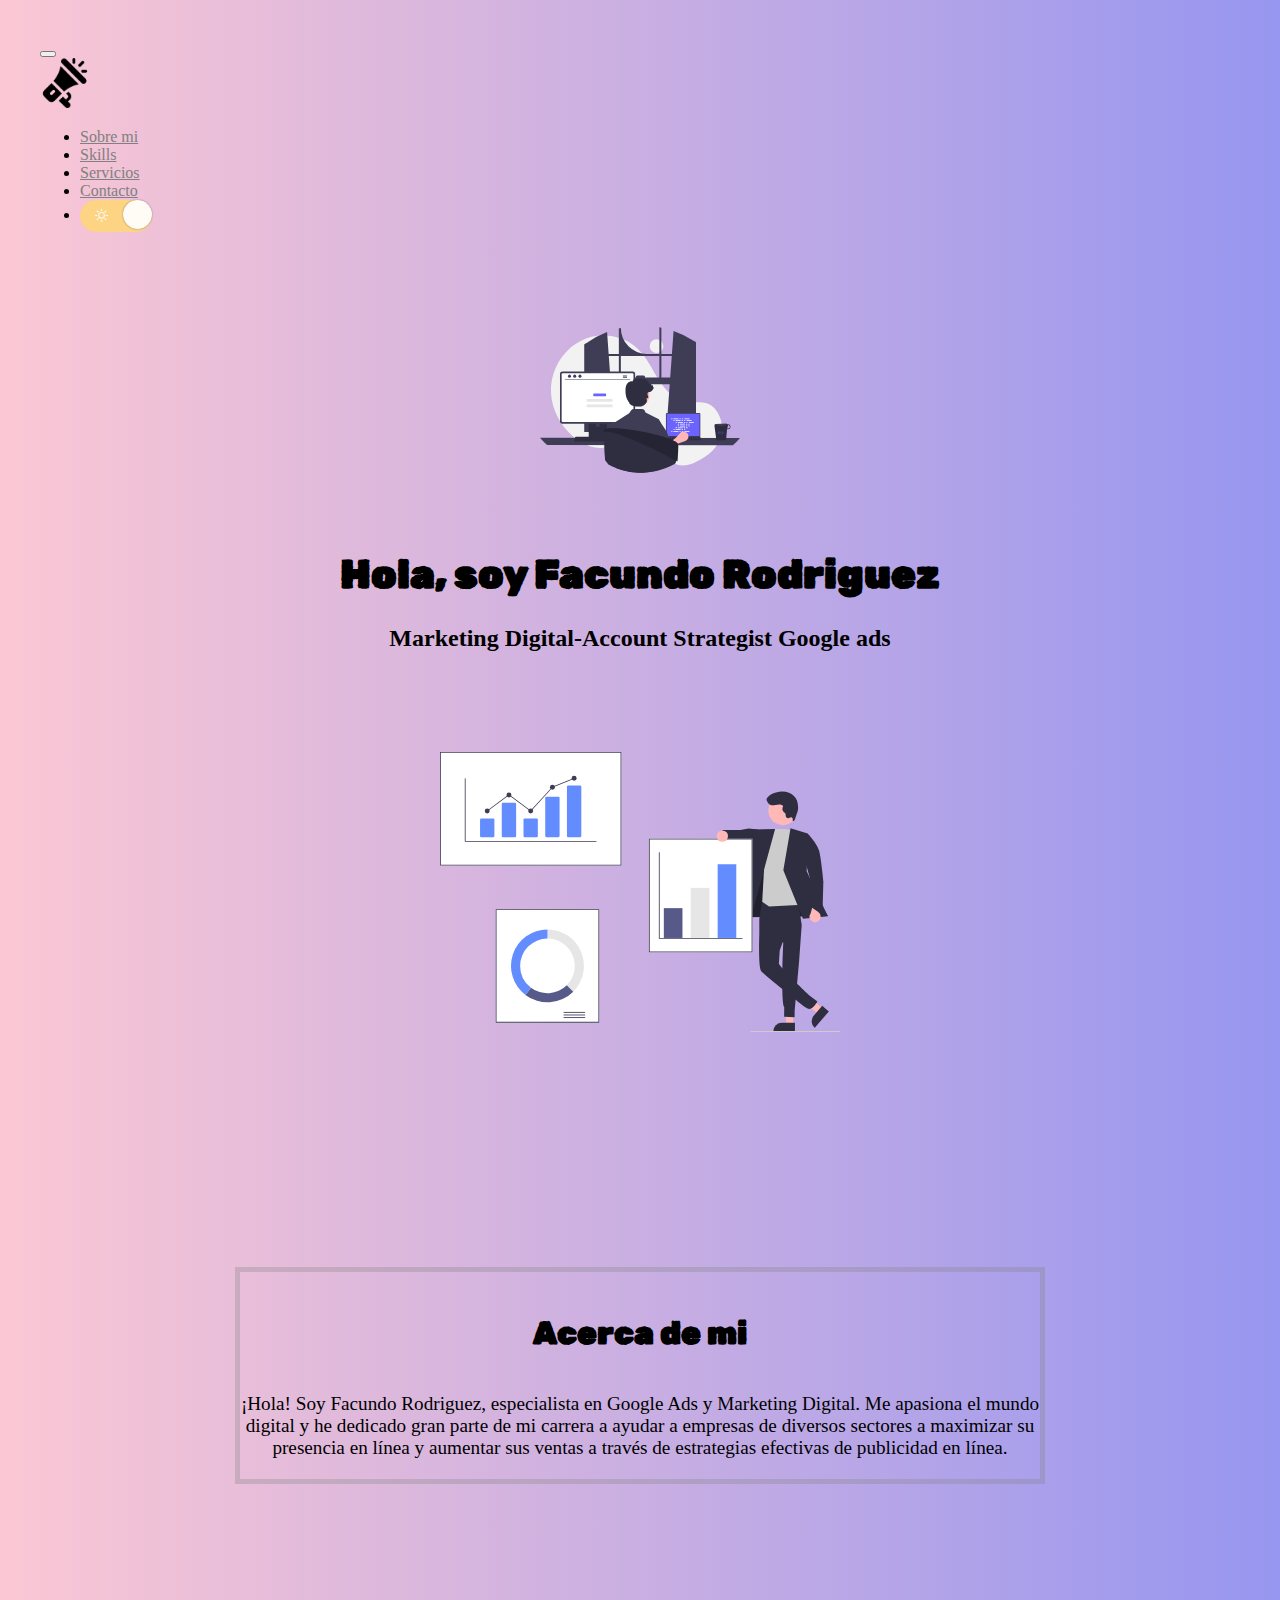
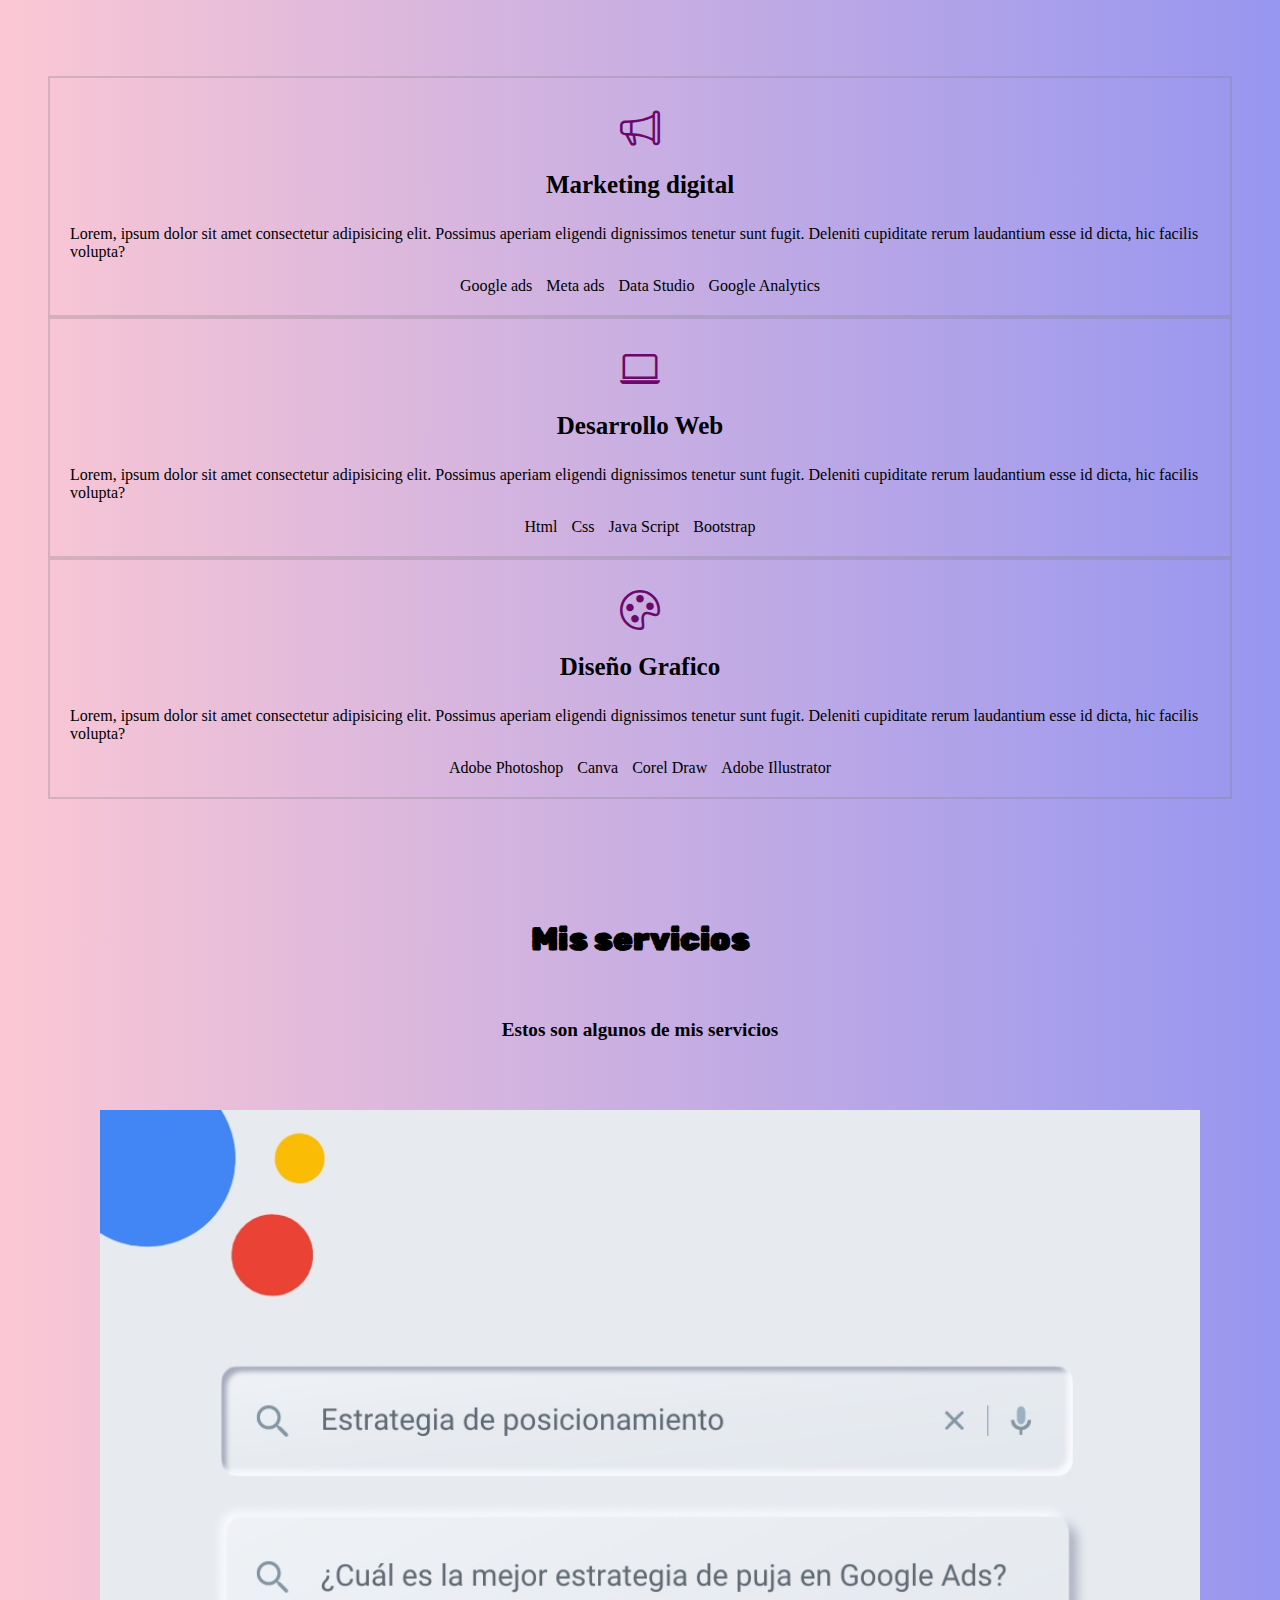
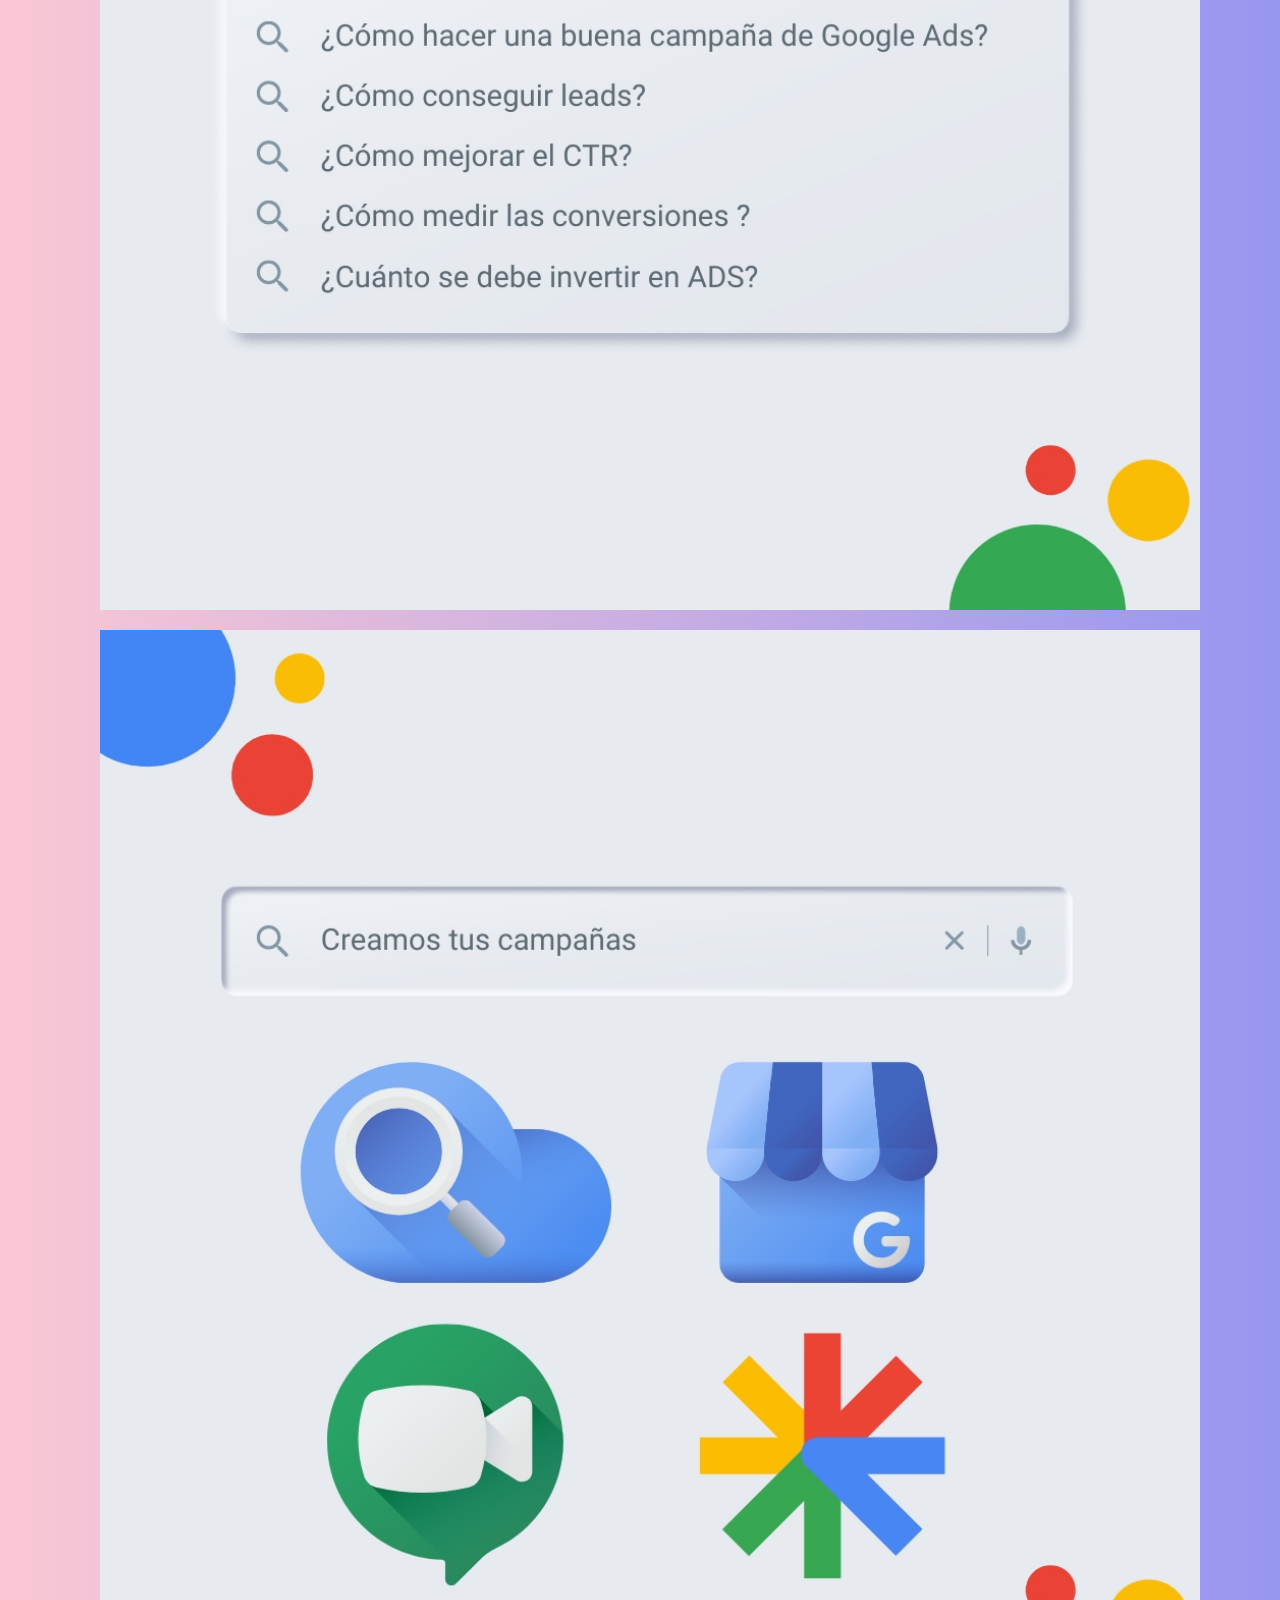
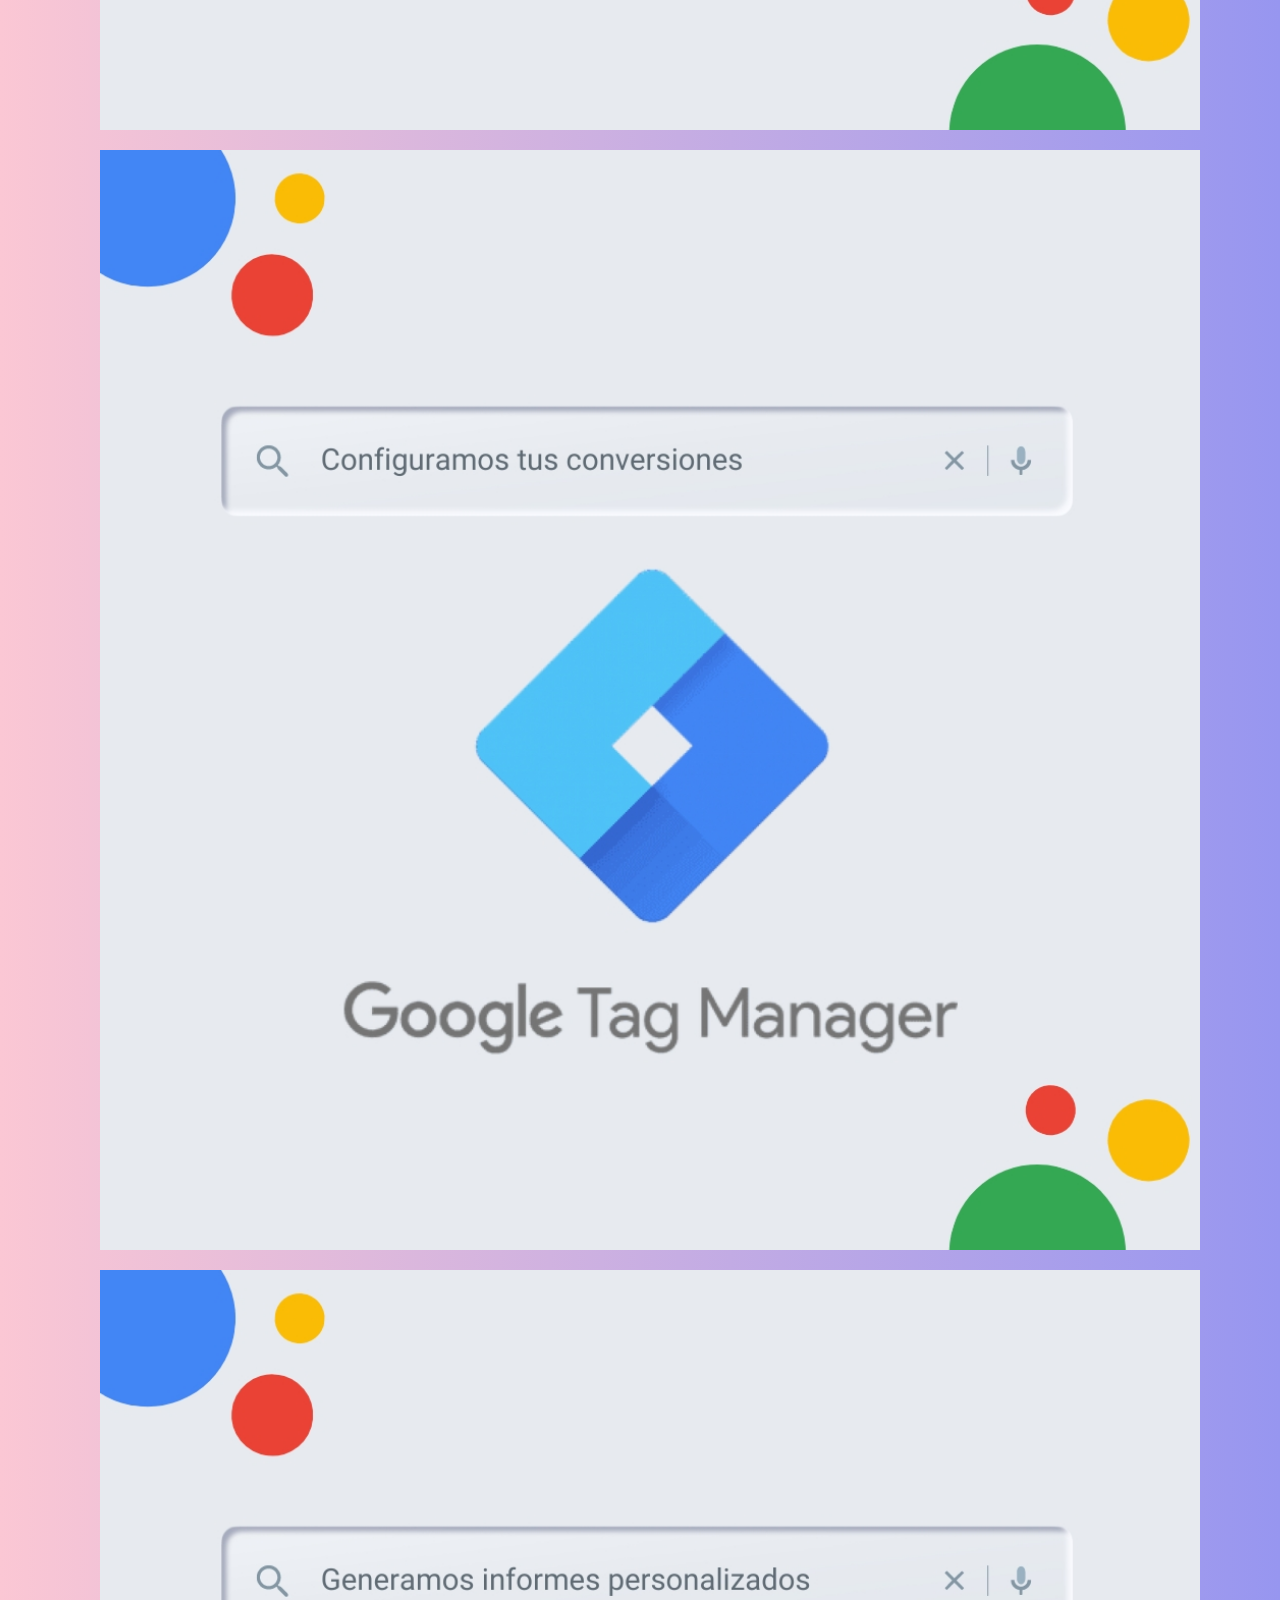
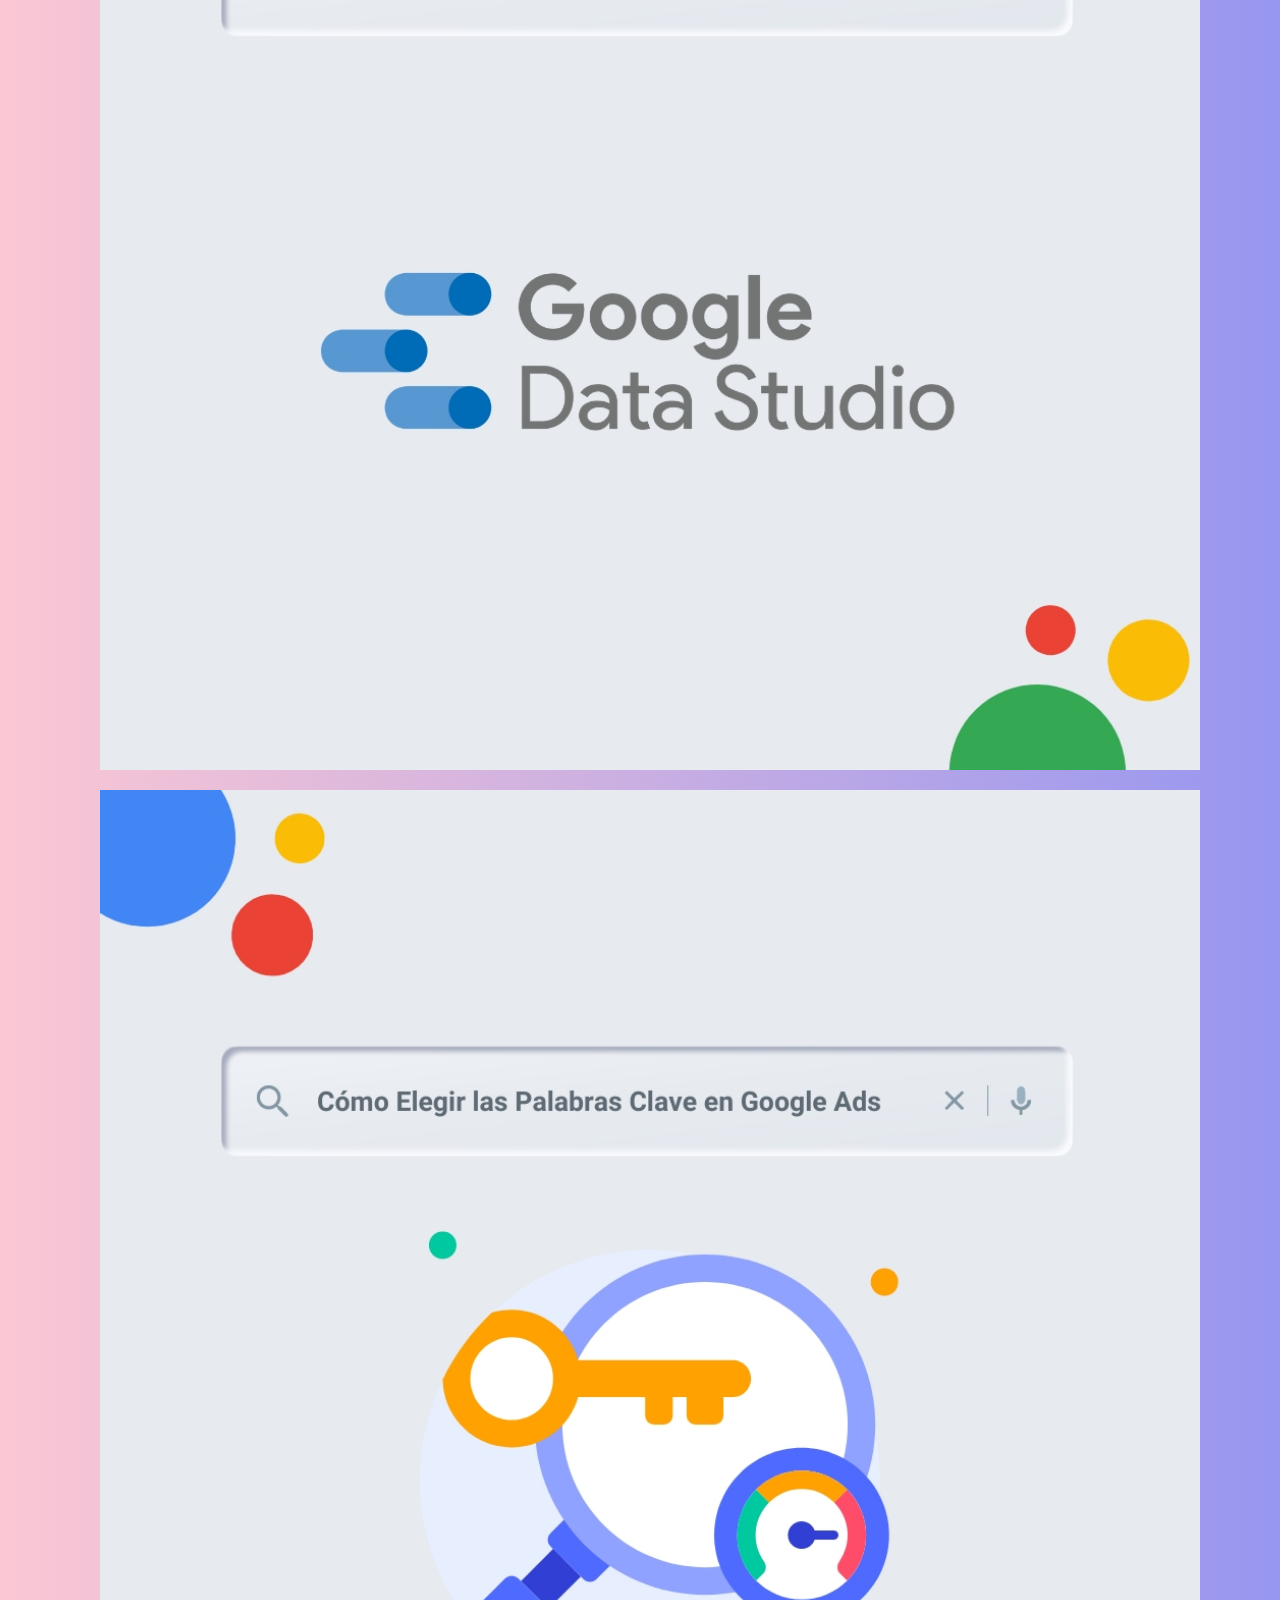
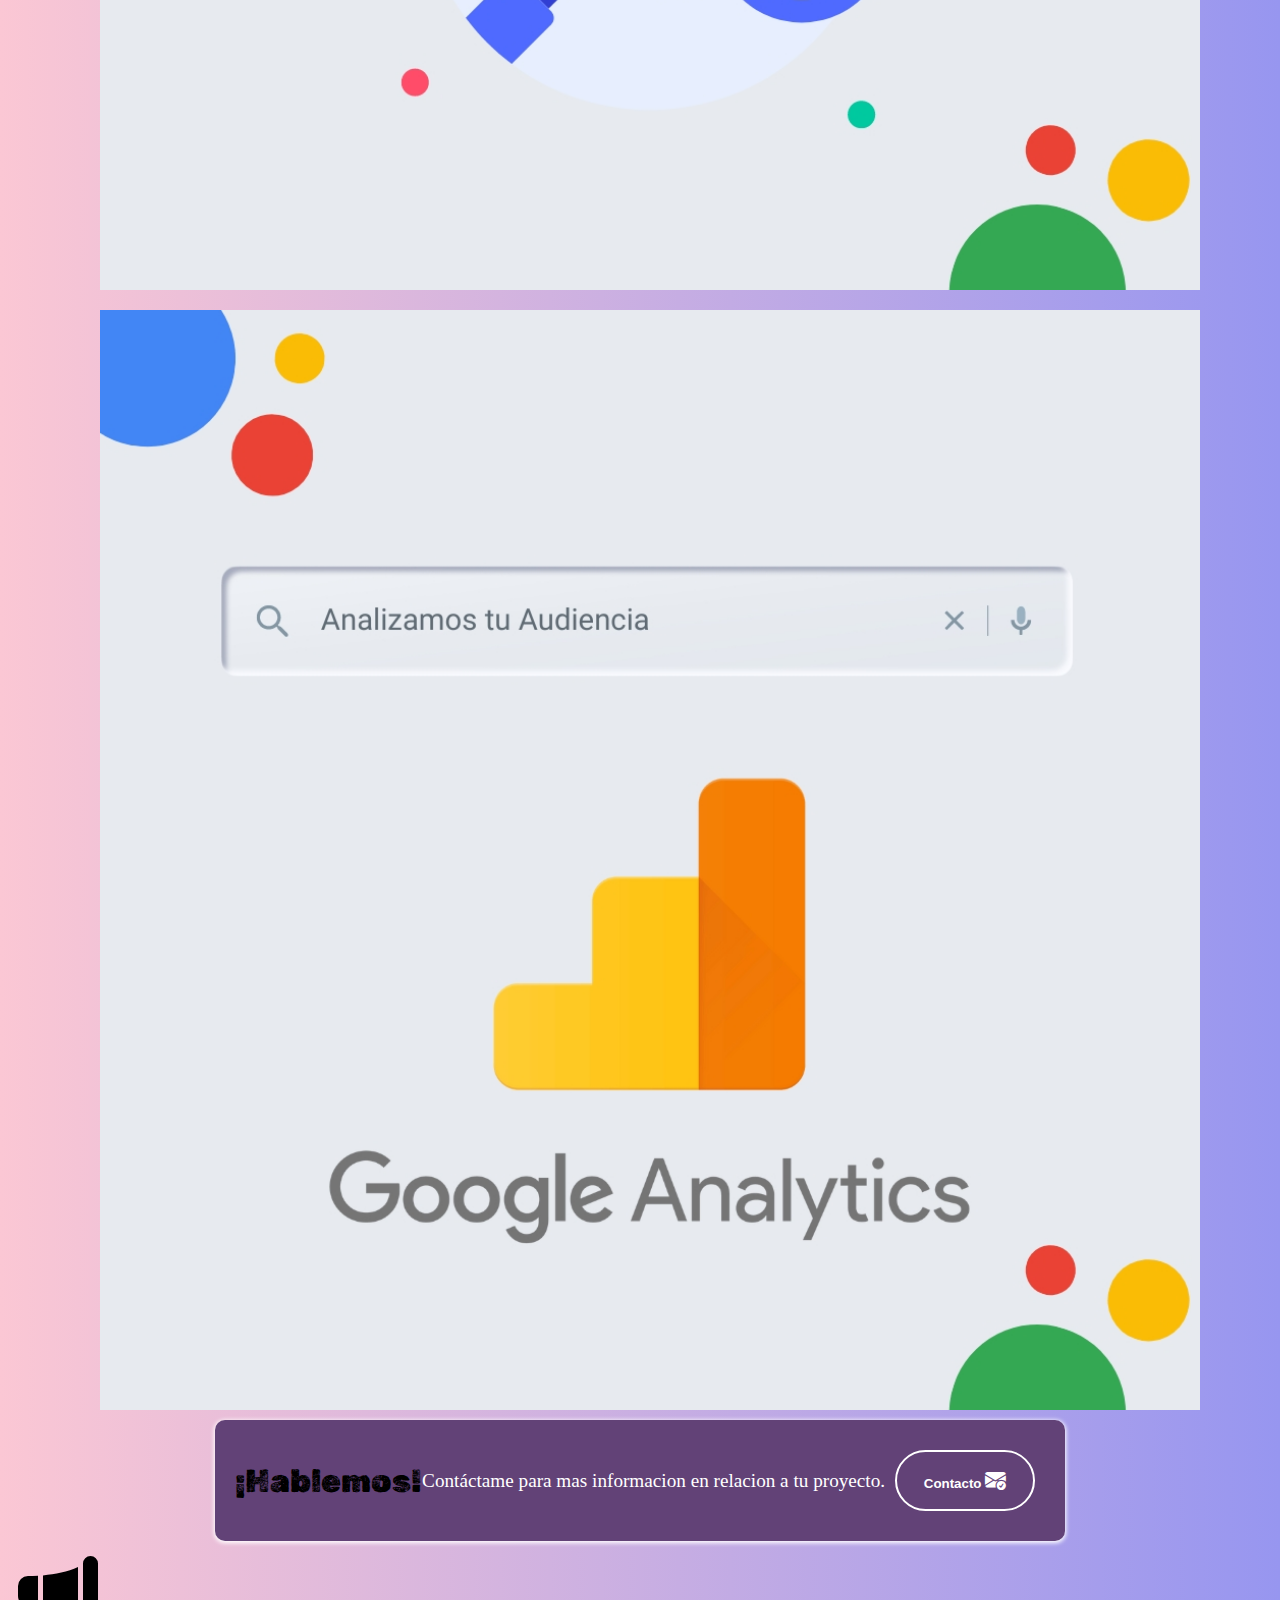
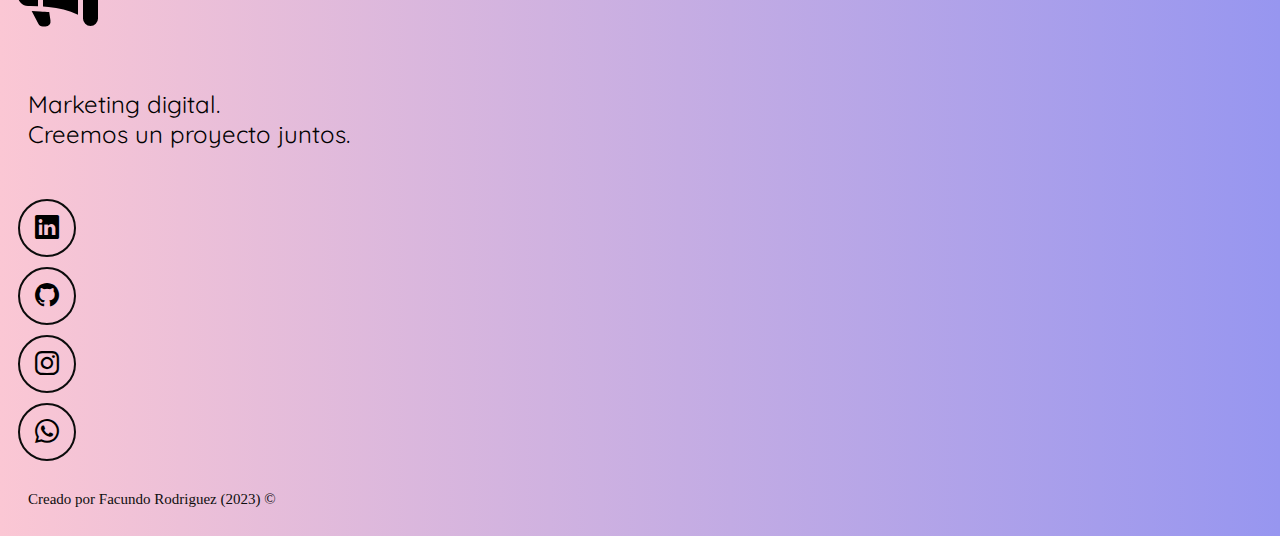
==== commit 99e8d915: "Add files via upload" ====
--- a/index.html
+++ b/index.html
@@ -1,331 +1,339 @@
-<!DOCTYPE html>
-<html lang="es">
-<head>
-    <!--METADATOS-->   
-    <meta charset="UTF-8">
-    <meta http-equiv="X-UA-Compatible" content="IE=edge">
-    <meta name="author" content="Facundo Rodriguez">
-    <meta name="description" content="Portafolio Facundo Rodriguez">
-    <meta name="keywords" content="Portafolio, Html, Css, JavaScript">
-    <meta name="viewport" content="width=device-width, initial-scale=1.0">
-    <!--TITULO-->
-    <title>Marketing Digital|Facundo Rodriguez </title>
-    <!--FAVICON-->
-    <link rel="icon" type="image/x-icon" href="img/megafono.png">
-    <!--Animaciones css-->
-    <link
-    rel="stylesheet"
-    href="https://cdnjs.cloudflare.com/ajax/libs/animate.css/4.1.1/animate.min.css" />
-    <!--Bootstrap-->
-    <link href="https://cdn.jsdelivr.net/npm/bootstrap@5.3.0-alpha2/dist/css/bootstrap.min.css" rel="stylesheet" integrity="sha384-aFq/bzH65dt+w6FI2ooMVUpc+21e0SRygnTpmBvdBgSdnuTN7QbdgL+OapgHtvPp" crossorigin="anonymous">
-    <link rel="stylesheet" href="https://cdn.jsdelivr.net/npm/bootstrap-icons@1.10.4/font/bootstrap-icons.css">
-    <!--CSS-->
-    <link rel="stylesheet" href="style.css">
-    <!--Google fonts-->
-    <link rel="preconnect" href="https://fonts.googleapis.com">
-    <link rel="preconnect" href="https://fonts.gstatic.com" crossorigin>
-    <link href="https://fonts.googleapis.com/css2?family=Quicksand:wght@500&family=Rubik+Dirt&display=swap" rel="stylesheet"> 
-</head>
-<body>
-  <!--Barra de navegacion-->
-  <nav class="navbar navbar-expand-md navbar-light">
-    <div class="container-fluid">
-      <button class="navbar-toggler" type="button" data-bs-toggle="collapse" data-bs-target="#navbar-toggler" aria-controls="navbarTogglerDemo01" aria-expanded="false" aria-label="Toggle navigation">
-        <span class="navbar-toggler-icon"></span>
-      </button>
-      <div class="collapse navbar-collapse" id="navbar-toggler">
-        <a class="navbar-brand" href="#">
-          <img src="img/megafono.png" width="50" alt="Logo">
-        </a>
-        <ul class="navbar-nav d-flex justify-center-center align-items-center">
-          <li class="nav-item">
-            <a class="nav-link active" aria-current="page" href="#sobre-mi">Sobre mi</a>
-          </li>
-          <li class="nav-item">
-            <a class="nav-link" href="#skills">Skills</a>
-          </li>
-          <li class="nav-item">
-            <a class="nav-link" href="#servicios">Servicios</a>
-          </li>
-          <li class="nav-item">
-            <a class="nav-link" href="#contacto">Contacto</a>
-          </li>
-        </ul>
-      
-      </div>
-    </div>
-  </nav>
-
-  <!--Seccion Hero-->
-  <section class="hero align-items-stretch">
-
-    <div class="hero-princpipal d-flex flex-column justify-center-center align-items-center">
-      <img class="hero-imagen-desarrollador" src="img/perfil.svg" alt="Foto de Facundo Rodriguez">
-      <h1 class="animate__animated animate__pulse animate__infinite">Hola, soy Facundo Rodriguez</h1>
-      <h2>Marketing Digital-Account Strategist Google ads</h2>
-    </div>
-    <div class="hero-inferior">
-      <img class="hero-inferior-imagen img-fluid" src="img/data.svg" alt="Marketing digital">
-
-    </div>
-  </section>
-  <!--Sobre mi-->
-
-  <section  id="sobre-mi" class="sobre-mi seccion-oscura">
-    <div class="contenedor">
-      <h2 class="seccion-titulo animate__animated animate__pulse animate__infinite">Acerca de mi</h2>
-      <p class="seccion-texto">¡Hola! Soy Facundo Rodriguez, especialista en Google Ads y Marketing Digital. Me apasiona el mundo digital y he dedicado gran parte de mi carrera a ayudar a empresas de diversos sectores a maximizar su presencia en línea y aumentar sus ventas a través de estrategias efectivas de publicidad en línea.
-      </p>
-
-      </div>
-    </div>
-
-  </section>
-
-  <!--Experiencia-->
-  <section id="skills" class="experiencia seccion-clara">
-    <div class="container text-center">
-      <div class="row">
-        <!-- 1-->
-        <div class="columna col-12 col-md-4">
-          <i class="bi bi-megaphone"></i>
-          <p class="experiencia-titulo">Marketing digital</p>
-          <p>Lorem, ipsum dolor sit amet consectetur adipisicing elit. Possimus aperiam eligendi dignissimos tenetur sunt fugit. Deleniti cupiditate rerum laudantium esse id dicta, hic facilis volupta?</p>
-          <div class="badge-contenedor">
-            <span class="badge text-bg-primary">Google ads</span>
-            <span class="badge text-bg-primary">Meta ads</span>
-            <span class="badge text-bg-primary">Data Studio</span>
-            <span class="badge text-bg-primary">Google Analytics</span>
-        </div>
-      </div>
-        <!-- 2-->
-        <div class="columna col-12 col-md-4">
-          <i class="bi bi-laptop"></i>
-          <p class="experiencia-titulo">Desarrollo Web</p>
-          <p>Lorem, ipsum dolor sit amet consectetur adipisicing elit. Possimus aperiam eligendi dignissimos tenetur sunt fugit. Deleniti cupiditate rerum laudantium esse id dicta, hic facilis volupta?</p>
-          <div class="badge-contenedor">
-            <span class="badge text-bg-primary">Html</span>
-            <span class="badge text-bg-primary">Css</span>
-            <span class="badge text-bg-primary">Java Script</span>
-            <span class="badge text-bg-primary">Bootstrap</span>
-        </div>
-        </div>
-        <!-- 3-->
-        <div class="columna col-12 col-md-4">
-          <i class="bi bi-palette"></i>
-          <p class="experiencia-titulo">Diseño Grafico</p>
-          <p>Lorem, ipsum dolor sit amet consectetur adipisicing elit. Possimus aperiam eligendi dignissimos tenetur sunt fugit. Deleniti cupiditate rerum laudantium esse id dicta, hic facilis volupta?</p>
-          <div class="badge-contenedor">
-            <span class="badge text-bg-primary">Adobe Photoshop</span>
-            <span class="badge text-bg-primary">Canva</span>
-            <span class="badge text-bg-primary">Corel Draw</span>
-            <span class="badge text-bg-primary">Adobe Illustrator</span>
-        </div>
-          
-        
-
-        </div>
-
-      </div>
-
-    </div>
-
-  </section>
-
-  <!--Proyectos-->
-  <section  id="servicios" class="proyectos-recientes seccion-clara d-flex flex-column">
-    <h2 class="seccion-titulo texto-negro animate__animated animate__pulse animate__infinite">Mis servicios</h2>
-    <h3 class="seccion-descripcion">Estos son algunos de mis servicios</h3>
-    <!--Galeria de proyectos-->
-    <div class="container text-center proyectos-contenedor">
-      <div class="row">
-        <!--proyecto 1-->
-        <div class="col-12 col-md-6 col-lg-4">
-          <div class="proyecto">
-            <img src="img/1.jpg" alt="proyecto 1">
-            <div class="overlay">
-              <p>Posicionamiento</p>
-              <div>
-                <a href="img/1.jpg" target="_blank" rel="noopener noreferrer">
-                  <i class="bi bi-search"></i>
-                </a>
-
-              </div>
-              
-              </div>
-
-            </div>
-
-          </div>
-        <!--proyecto 2-->
-        <div class="col-12 col-md-6 col-lg-4">
-          <div class="proyecto">
-            <img src="img/2.jpg" alt="proyecto 1">
-            <div class="overlay">
-              <p>Anuncios</p>
-              <div>
-                <a href="img/2.jpg" target="_blank" rel="noopener noreferrer">
-                  <i class="bi bi-plus-circle"></i>
-                </a>
-
-              </div>
-              
-              </div>
-
-            </div>
-
-          </div>
-          <!--proyecto 3-->
-        <div class="col-12 col-md-6 col-lg-4">
-          <div class="proyecto">
-            <img src="img/4.jpg" alt="proyecto 1">
-            <div class="overlay">
-              <p>Conversiones</p>
-              <div>
-                <a href="img/4.jpg" target="_blank" rel="noopener noreferrer">
-                  <i class="bi bi-bookmark-check"></i>
-                </a>
-
-              </div>
-              
-              </div>
-
-            </div>
-
-          </div> 
-          <!--proyecto 4-->
-        <div class="col-12 col-md-6 col-lg-4">
-          <div class="proyecto">
-            <img src="img/6.jpg" alt="proyecto 1">
-            <div class="overlay">
-              <p>Informes</p>
-              <div>
-                <a href="img/6.jpg" target="_blank" rel="noopener noreferrer">
-                  <i class="bi bi-bar-chart-line"></i>
-                </a>
-
-              </div>
-              
-              </div>
-
-            </div>
-
-          </div>
-          <!--proyecto 5-->
-        <div class="col-12 col-md-6 col-lg-4">
-          <div class="proyecto">
-            <img src="img/7.jpg" alt="proyecto 1">
-            <div class="overlay">
-              <p>Keywords</p>
-              <div>
-                <a href="img/7.jpg" target="_blank" rel="noopener noreferrer">
-                  <i class="bi bi-binoculars"></i>
-                </a>
-
-              </div>
-              
-              </div>
-
-            </div>
-
-          </div>
-          <!--proyecto 6-->
-        <div class="col-12 col-md-6 col-lg-4">
-          <div class="proyecto">
-            <img src="img/5.jpg" alt="proyecto 1">
-            <div class="overlay">
-              <p>Audiencia</p>
-              <div>
-                <a href="img/5.jpg" target="_blank" rel="noopener noreferrer">
-                  <i class="bi bi-people"></i>
-                </a>
-              </div>
-            
-              </div>
-
-            </div>
-
-          </div>
-        </div>
-      </div>
-    </div>
-  
-  
-  </section>
-
-  <!--Contacto-->
-  <section id="contacto" class="contacto seccion-oscura">
-    <div class="contaier">
-      <div class="container text-center rectangulo d-flex justify-content-evenly">
-        <div class="row">
-          <div class="col-12 col-md-4 seccion-titulo animate__animated animate__pulse animate__infinite">
-            ¡Hablemos!
-          </div>
-          <div class="col-12 col-md-4 descripcion">
-            Contáctame para mas informacion en relacion a tu proyecto.
-          
-          </div>
-          <div class="col-12 col-md-4">
-            <a href="mailto:rodriguezfacundo@hotmail.com.ar">
-              <button type="button">
-                Contacto
-                <i class="bi bi-envelope-check-fill"></i>
-
-              </button>
-
-            </a>
-
-          </div>
-
-
-        </div>
-
-      </div>
-
-    </div>
-
-  </section>
-  <!-- Footer-->
-  <footer class="seccion-oscura d-flex flex-column align-items-center justify-content-center">
-    <img class="footer-logo" src="img/megaphone-fill.svg" alt="logo del portafolio">
-    <p class="footer-texto text-center">Marketing digital.<br>Creemos un proyecto juntos.</p>
-    <div class="iconos-redes-sociales d-flex flex-wrap align-items-center justify-content-center">
-      <a href="https://www.linkedin.com/in/facundo-nicolas-rodriguez-18a7ba218/" target="_blank" rel="noopener noreferrer">
-        <i class="bi bi-linkedin"></i>
-      </a>
-      <!-- git-->
-      <a href="https://github.com/" target="_blank" rel="noopener noreferrer">
-        <i class="bi bi-github"></i>
-      </a>
-      <!--ig-->
-      <a href="https://www.instagram.com/facunrodriguez23/" target="_blank" rel="noopener noreferrer">
-        <i class="bi bi-instagram"></i>
-      </a>
-      <!-- wsp-->
-      <a href="https://web.whatsapp.com/" target="_blank" rel="noopener noreferrer">
-        <i class="bi bi-whatsapp"></i>
-      </a>
-
-
-
-
-    </div>
-    <div class="derechos-de-autor">Creado por Facundo Rodriguez (2023) &#169;</div>
-
-  </footer>
-
-     
-
-
-   
-
-
-
-  
-
-
-
-<!--Bootstrap-->
-    <script src="https://cdn.jsdelivr.net/npm/bootstrap@5.3.0-alpha2/dist/js/bootstrap.bundle.min.js" integrity="sha384-qKXV1j0HvMUeCBQ+QVp7JcfGl760yU08IQ+GpUo5hlbpg51QRiuqHAJz8+BrxE/N" crossorigin="anonymous"></script>
-</body>
+<!DOCTYPE html>
+<html lang="es">
+<head>
+    <!--METADATOS-->   
+    <meta charset="UTF-8">
+    <meta http-equiv="X-UA-Compatible" content="IE=edge">
+    <meta name="author" content="Facundo Rodriguez">
+    <meta name="description" content="Portafolio Facundo Rodriguez">
+    <meta name="keywords" content="Portafolio, Html, Css, JavaScript">
+    <meta name="viewport" content="width=device-width, initial-scale=1.0">
+    <!--TITULO-->
+    <title>Marketing Digital|Facundo Rodriguez </title>
+    <!--FAVICON-->
+    <link rel="icon" type="image/x-icon" href="img/megafono.png">
+    <!--Animaciones css-->
+    <link
+    rel="stylesheet"
+    href="https://cdnjs.cloudflare.com/ajax/libs/animate.css/4.1.1/animate.min.css" />
+    <!--Bootstrap-->
+    <link href="https://cdn.jsdelivr.net/npm/bootstrap@5.3.0-alpha2/dist/css/bootstrap.min.css" rel="stylesheet" integrity="sha384-aFq/bzH65dt+w6FI2ooMVUpc+21e0SRygnTpmBvdBgSdnuTN7QbdgL+OapgHtvPp" crossorigin="anonymous">
+    <link rel="stylesheet" href="https://cdn.jsdelivr.net/npm/bootstrap-icons@1.10.4/font/bootstrap-icons.css">
+    <!--CSS-->
+    <link rel="stylesheet" href="dark.css">
+    <link rel="stylesheet" href="style.css">
+    <!--Google fonts-->
+    <link rel="preconnect" href="https://fonts.googleapis.com">
+    <link rel="preconnect" href="https://fonts.gstatic.com" crossorigin>
+    <link href="https://fonts.googleapis.com/css2?family=Quicksand:wght@500&family=Rubik+Dirt&display=swap" rel="stylesheet"> 
+</head>
+<body>
+  <!--Barra de navegacion-->
+  <nav class="navbar navbar-expand-md navbar-light">
+    <div class="container-fluid">
+      <button class="navbar-toggler" type="button" data-bs-toggle="collapse" data-bs-target="#navbar-toggler" aria-controls="navbarTogglerDemo01" aria-expanded="false" aria-label="Toggle navigation">
+        <span class="navbar-toggler-icon"></span>
+      </button>
+      <div class="collapse navbar-collapse" id="navbar-toggler">
+        <a class="navbar-brand" href="#">
+          <img src="img/megafono.png" width="50" alt="Logo">
+        </a>
+        <ul class="navbar-nav d-flex justify-center-center align-items-center">
+          <li class="nav-item">
+            <a class="nav-link" aria-current="page" href="#sobre-mi">Sobre mi</a>
+          </li>
+          <li class="nav-item">
+            <a class="nav-link" href="#skills">Skills</a>
+          </li>
+          <li class="nav-item">
+            <a class="nav-link" href="#servicios">Servicios</a>
+          </li>
+          <li class="nav-item">
+            <a class="nav-link" href="#contacto">Contacto</a>
+          </li>
+          <li>
+            <button class="switchDark active" id="switch">
+                <span><i class="bi bi-brightness-high"></i></span>
+                <span><i class="bi bi-moon"></i></span>
+            
+          </li>
+        </ul>
+      
+      </div>
+    </div>
+  </nav>
+
+  <!--Seccion Hero-->
+  <section class="hero align-items-stretch">
+
+    <div class="hero-princpipal d-flex flex-column justify-center-center align-items-center">
+      <img class="hero-imagen-desarrollador" src="img/perfil.svg" alt="Foto de Facundo Rodriguez">
+      <h1 class="animate__animated animate__pulse animate__infinite">Hola, soy Facundo Rodriguez</h1>
+      <h2>Marketing Digital-Account Strategist Google ads</h2>
+    </div>
+    <div class="hero-inferior">
+      <img class="hero-inferior-imagen img-fluid" src="img/data.svg" alt="Marketing digital">
+
+    </div>
+  </section>
+  <!--Sobre mi-->
+
+  <section  id="sobre-mi" class="sobre-mi seccion-oscura">
+    <div class="contenedor">
+      <h2 class="seccion-titulo animate__animated animate__pulse animate__infinite">Acerca de mi</h2>
+      <p class="seccion-texto">¡Hola! Soy Facundo Rodriguez, especialista en Google Ads y Marketing Digital. Me apasiona el mundo digital y he dedicado gran parte de mi carrera a ayudar a empresas de diversos sectores a maximizar su presencia en línea y aumentar sus ventas a través de estrategias efectivas de publicidad en línea.
+      </p>
+
+      </div>
+    </div>
+
+  </section>
+
+  <!--Experiencia-->
+  <section id="skills" class="experiencia seccion-clara">
+    <div class="container text-center">
+      <div class="row">
+        <!-- 1-->
+        <div class="columna col-12 col-md-4">
+          <i class="bi bi-megaphone"></i>
+          <p class="experiencia-titulo">Marketing digital</p>
+          <p>Lorem, ipsum dolor sit amet consectetur adipisicing elit. Possimus aperiam eligendi dignissimos tenetur sunt fugit. Deleniti cupiditate rerum laudantium esse id dicta, hic facilis volupta?</p>
+          <div class="badge-contenedor">
+            <span class="badge text-bg-primary">Google ads</span>
+            <span class="badge text-bg-primary">Meta ads</span>
+            <span class="badge text-bg-primary">Data Studio</span>
+            <span class="badge text-bg-primary">Google Analytics</span>
+        </div>
+      </div>
+        <!-- 2-->
+        <div class="columna col-12 col-md-4">
+          <i class="bi bi-laptop"></i>
+          <p class="experiencia-titulo">Desarrollo Web</p>
+          <p>Lorem, ipsum dolor sit amet consectetur adipisicing elit. Possimus aperiam eligendi dignissimos tenetur sunt fugit. Deleniti cupiditate rerum laudantium esse id dicta, hic facilis volupta?</p>
+          <div class="badge-contenedor">
+            <span class="badge text-bg-primary">Html</span>
+            <span class="badge text-bg-primary">Css</span>
+            <span class="badge text-bg-primary">Java Script</span>
+            <span class="badge text-bg-primary">Bootstrap</span>
+        </div>
+        </div>
+        <!-- 3-->
+        <div class="columna col-12 col-md-4">
+          <i class="bi bi-palette"></i>
+          <p class="experiencia-titulo">Diseño Grafico</p>
+          <p>Lorem, ipsum dolor sit amet consectetur adipisicing elit. Possimus aperiam eligendi dignissimos tenetur sunt fugit. Deleniti cupiditate rerum laudantium esse id dicta, hic facilis volupta?</p>
+          <div class="badge-contenedor">
+            <span class="badge text-bg-primary">Adobe Photoshop</span>
+            <span class="badge text-bg-primary">Canva</span>
+            <span class="badge text-bg-primary">Corel Draw</span>
+            <span class="badge text-bg-primary">Adobe Illustrator</span>
+        </div>
+          
+        
+
+        </div>
+
+      </div>
+
+    </div>
+
+  </section>
+
+  <!--Proyectos-->
+  <section  id="servicios" class="proyectos-recientes seccion-clara d-flex flex-column">
+    <h2 class="seccion-titulo texto-negro animate__animated animate__pulse animate__infinite">Mis servicios</h2>
+    <h3 class="seccion-descripcion">Estos son algunos de mis servicios</h3>
+    <!--Galeria de proyectos-->
+    <div class="container text-center proyectos-contenedor">
+      <div class="row">
+        <!--proyecto 1-->
+        <div class="col-12 col-md-6 col-lg-4">
+          <div class="proyecto">
+            <img src="img/1.jpg" alt="proyecto 1">
+            <div class="overlay">
+              <p>Posicionamiento</p>
+              <div>
+                <a href="img/1.jpg" target="_blank" rel="noopener noreferrer">
+                  <i class="bi bi-search"></i>
+                </a>
+
+              </div>
+              
+              </div>
+
+            </div>
+
+          </div>
+        <!--proyecto 2-->
+        <div class="col-12 col-md-6 col-lg-4">
+          <div class="proyecto">
+            <img src="img/2.jpg" alt="proyecto 1">
+            <div class="overlay">
+              <p>Anuncios</p>
+              <div>
+                <a href="img/2.jpg" target="_blank" rel="noopener noreferrer">
+                  <i class="bi bi-plus-circle"></i>
+                </a>
+
+              </div>
+              
+              </div>
+
+            </div>
+
+          </div>
+          <!--proyecto 3-->
+        <div class="col-12 col-md-6 col-lg-4">
+          <div class="proyecto">
+            <img src="img/4.jpg" alt="proyecto 1">
+            <div class="overlay">
+              <p>Conversiones</p>
+              <div>
+                <a href="img/4.jpg" target="_blank" rel="noopener noreferrer">
+                  <i class="bi bi-bookmark-check"></i>
+                </a>
+
+              </div>
+              
+              </div>
+
+            </div>
+
+          </div> 
+          <!--proyecto 4-->
+        <div class="col-12 col-md-6 col-lg-4">
+          <div class="proyecto">
+            <img src="img/6.jpg" alt="proyecto 1">
+            <div class="overlay">
+              <p>Informes</p>
+              <div>
+                <a href="img/6.jpg" target="_blank" rel="noopener noreferrer">
+                  <i class="bi bi-bar-chart-line"></i>
+                </a>
+
+              </div>
+              
+              </div>
+
+            </div>
+
+          </div>
+          <!--proyecto 5-->
+        <div class="col-12 col-md-6 col-lg-4">
+          <div class="proyecto">
+            <img src="img/7.jpg" alt="proyecto 1">
+            <div class="overlay">
+              <p>Keywords</p>
+              <div>
+                <a href="img/7.jpg" target="_blank" rel="noopener noreferrer">
+                  <i class="bi bi-binoculars"></i>
+                </a>
+
+              </div>
+              
+              </div>
+
+            </div>
+
+          </div>
+          <!--proyecto 6-->
+        <div class="col-12 col-md-6 col-lg-4">
+          <div class="proyecto">
+            <img src="img/5.jpg" alt="proyecto 1">
+            <div class="overlay">
+              <p>Audiencia</p>
+              <div>
+                <a href="img/5.jpg" target="_blank" rel="noopener noreferrer">
+                  <i class="bi bi-people"></i>
+                </a>
+              </div>
+            
+              </div>
+
+            </div>
+
+          </div>
+        </div>
+      </div>
+    </div>
+  
+  
+  </section>
+
+  <!--Contacto-->
+  <section id="contacto" class="contacto seccion-oscura">
+    <div class="contaier">
+      <div class="container text-center rectangulo d-flex justify-content-evenly">
+        <div class="row">
+          <div class="col-12 col-md-4 seccion-titulo animate__animated animate__pulse animate__infinite">
+            ¡Hablemos!
+          </div>
+          <div class="col-12 col-md-4 descripcion">
+            Contáctame para mas informacion en relacion a tu proyecto.
+          
+          </div>
+          <div class="col-12 col-md-4">
+            <a href="mailto:rodriguezfacundo@hotmail.com.ar">
+              <button type="button">
+                Contacto
+                <i class="bi bi-envelope-check-fill"></i>
+
+              </button>
+
+            </a>
+
+          </div>
+
+
+        </div>
+
+      </div>
+
+    </div>
+
+  </section>
+  <!-- Footer-->
+  <footer class="seccion-oscura d-flex flex-column align-items-center justify-content-center">
+    <img class="footer-logo" src="img/megaphone-fill.svg" alt="logo del portafolio">
+    <p class="footer-texto text-center">Marketing digital.<br>Creemos un proyecto juntos.</p>
+    <div class="iconos-redes-sociales d-flex flex-wrap align-items-center justify-content-center">
+      <a href="https://www.linkedin.com/in/facundo-nicolas-rodriguez-18a7ba218/" target="_blank" rel="noopener noreferrer">
+        <i class="bi bi-linkedin"></i>
+      </a>
+      <!-- git-->
+      <a href="https://github.com/" target="_blank" rel="noopener noreferrer">
+        <i class="bi bi-github"></i>
+      </a>
+      <!--ig-->
+      <a href="https://www.instagram.com/facunrodriguez23/" target="_blank" rel="noopener noreferrer">
+        <i class="bi bi-instagram"></i>
+      </a>
+      <!-- wsp-->
+      <a href="https://web.whatsapp.com/" target="_blank" rel="noopener noreferrer">
+        <i class="bi bi-whatsapp"></i>
+      </a>
+
+
+
+
+    </div>
+    <div class="derechos-de-autor">Creado por Facundo Rodriguez (2023) &#169;</div>
+
+  </footer>
+
+     
+
+
+   
+
+
+
+  
+
+
+
+<!--Bootstrap-->
+    <script src="https://cdn.jsdelivr.net/npm/bootstrap@5.3.0-alpha2/dist/js/bootstrap.bundle.min.js" integrity="sha384-qKXV1j0HvMUeCBQ+QVp7JcfGl760yU08IQ+GpUo5hlbpg51QRiuqHAJz8+BrxE/N" crossorigin="anonymous"></script>
+    <script src="script.js"></script>
+</body>
 </html>--- a/dark.css
+++ b/dark.css
@@ -0,0 +1,65 @@
+.switchDark{
+    background-color: #3494b1;
+    display: flex;
+    position: relative;
+    cursor: pointer;
+    outline: none;
+    border: none;
+    border-radius: 1rem;
+    align-items: center;
+    justify-content: space-between;
+}
+
+.switchDark span{
+    width: 30px;
+    height: 30px;
+    line-height: 30px;
+    display: block;
+    color: #ffff;
+    background: none;
+}
+.switchDark::after{
+    display: block;
+    background:#fffbf5;
+    width: 1.8rem;
+    height: 1.8rem;
+    position: absolute;
+    top: 0;
+    left: 0;
+    right: unset;
+    border-radius: 50%;
+    transition: all .5s ease;
+    box-shadow: 0 0 1.5px rgba(0, 0, 0, .5);
+    content: "";
+
+}
+.switchDark.active{
+    background:#fdd384 ;
+}
+
+.switchDark.active::after{
+    left:unset ;
+    right: 0;
+}
+
+body{
+    background: #9796f0;  /* fallback for old browsers */
+background: -webkit-linear-gradient(to right, #fbc7d4, #9796f0);  /* Chrome 10-25, Safari 5.1-6 */
+background: linear-gradient(to right, #fbc7d4, #9796f0); /* W3C, IE 10+/ Edge, Firefox 16+, Chrome 26+, Opera 12+, Safari 7+ */
+
+    color: #000;
+}
+
+body.dark{
+    background: #000000;
+    background: -webkit-linear-gradient(to right, #434343, #000000);  /* Chrome 10-25, Safari 5.1-6 */
+    background: linear-gradient(to right, #434343, #000000); /* W3C, IE 10+/ Edge, Firefox 16+, Chrome 26+, Opera 12+, Safari 7+ */
+    color: #fff;
+}
+body.dark a{
+    color: white;
+}
+
+
+
+
--- a/style.css
+++ b/style.css
@@ -1,366 +1,361 @@
-/* Barra de navegacion */
-
-.navbar {
-  padding: 2rem;
-  background-color:#f5f6f7;
-  
-  
-}
-
-.navbar-collapse {
-  align-items: center;
-  justify-content: space-between;
-
-}
-/*Estilos generales*/
-section {
-  display: flex;
-  flex-direction: column;
-  align-items: center;
-  justify-content: center;
-}
-
-h1 {
-  font-size: 2.5rem;
-  font-family: 'Rubik Dirt', cursive;
-  animation: pulse;
-  animation-duration: 2s;
-  
-
-  
-}
-
-.seccion-oscura {
-  color: white;
-  background-color:#1b1b32;
-}
-.seccion-clara {
-  color: black;
-  background-color: white;
-
-}
-
-.seccion-titulo {
-  font-size: 2rem;
-  padding:15px 0;
-  font-family: 'Rubik Dirt', cursive;
-}
-
-.seccion-descripcion {
-  font-size: 1.2rem;
-  color:#584e4e;
-
-}
-
-.seccion-texto {
-  font-size: 1.2rem;
-
-}
-.btn-info {
-  font-size: 1.1rem;
-  margin: 20px;
-  
-}
-.texto-negro {
-  color: black;
-}
-
-.texto-blanco {
-  color: white;
-}
-
-
-
-
-
-/* Seccion hero*/
-.hero {
-  background: #ffffff;  /* fallback for old browsers */
-  min-height: 450px;
-  text-align: center;
-
-}
-
-.hero-principal {
-  padding: 3rem;
-}
-
-.hero-imagen-desarrollador {
-
-  width: 200px;
-  height: 200px;
-  border-radius: 0%;
-  margin: 20px;
-
-}
-
-.hero-inferior-imagen {
-  width: 400px;
-  height: 400px;
-  margin: 20px;
-}
-
-.hero-principal h2 {
-  font-size: 1.5rem;
-  color:#615151;
-
-}
-
-/*Sobre mi */
-.sobre-mi {
-  height: 500px;
-  padding: 10px;
-}
-
-.sobre-mi .contenedor {
-  max-width: 600px;
-  text-align: center;
-}
-
-/* Experiencia*/
-.experiencia {
-  padding: 40px;
-}
-.experiencia .columna {
-  padding: 20px;
-  border: 2px solid #8080804d;
-  display: flex;
-  flex-direction: column;
-  align-items: center;
-  justify-content: space-evenly;
-  transition: all 0.2s ease-in;
-}
-
-.experiencia .columna:hover {
-  color: white;
-  background-color: #1b1b32;
-
-}
-
-
-
-.experiencia i{
-  font-size: 2.5rem;
-  color: #7ade30;
-  background-color:#0a0a23;
-  padding: 8px 19px;
-  border-radius: 50%;
-}
-.experiencia-titulo {
-  font-size: 25px;
-  font-weight: bold;
-  margin: 10px 0;
-
-}
-
-.badges-contenedor {
-  font-size: 20px;
-  font-weight: bold;
-  margin: 10px 0;
-}
-
-.badge {
-  margin: 5px;
-}
-
-/*Proyectos*/
-
-.proyectos-recientes {
-  padding: 40px;
-
-}
-
-.proyectos-recientes img{
-  height: 100%;
-  width: 100%;
-  padding: 10px;
-  border-radius: 10px;
-  display: block;
-  transition: all 0.2s ease; 
-}
-
-.proyectos-contenedor {
-  padding-top: 40px;
-  margin-bottom: 40px;
-}
-
-.overlay {
-  transition:  all 0.2s ease;
-  opacity: 0;
-  position: absolute;
-  top: 50%;
-  left: 50%;
-  transform: translate(-50%, -50%);
-  text-align: center;
-  
-}
-
-.overlay p{
-  font-size: 25px;
-  font-weight:bold;
-  margin-bottom: 0;
-
-}
-
-.proyecto {
-  position: relative;
-}
-
-.proyecto:hover img {
-  opacity: 0.2;
-}
-
-.proyecto:hover .overlay {
-  opacity: 1;
-}
-
-.overlay .iconos-contenedor {
-  display: flex;
-}
-
-.overlay i {
-  color: black;
-  font-size: 60px;
-}
-
-/* Contacto*/
-.contacto .container {
-  max-width:  1100px;
-  min-width: 200px;
-  padding: 20px;
-}
-.contacto .rectangulo {
-  margin-top: -5rem;
-  background-color: rgb(13, 110, 253);
-  border-radius: 10px;
-  box-shadow: 0px 1px 4px 1px white;
-}
-
-.contacto .row {
-  width: 100%;
-  display: flex;
-  align-items: center;
-}
-
-.contacto .descripcion {
-  color: white;
-  font-size: 1.2em;
-}
-
-.contacto button {
-  color: white;
-  font-weight: bold;
-  background-color: transparent;
-  border: 2px solid white;
-  padding: 1.25em 2em;
-  margin: 10px;
-  border-radius: 100px;
-  transition: all 0.2s ease-in-out;
-}
-
-.contacto button:hover {
-  background-color: white;
-  color: black;
-
-}
-.contacto button i {
-  color: white;
-  font-size: 1.3rem;
-  transition: all 0.2 ease-in-out;
-}
-.contacto button:hover i {
-  color: black;
-}
-
-/* Footer */
-.footer {
-  min-height: 500px;
-}
-
-.footer-logo {
-  height: 80px;
-  width: 80px;
-  margin: 10px;
-}
-
-.footer-texto {
-  font-size: 1.5rem;
-  padding: 20px;
-  margin-bottom: 30px;
-  font-family: 'Quicksand' , sans-serif ;
-}
-
-.iconos-redes-sociales a {
-  width: 50px;
-  height: 50px;
-  display: flex;
-  align-items:center;
-  justify-content:center;
-  padding: 2px;
-  margin: 10px;
-  border: 2px solid white;
-  border-radius: 50%;
-  transition: all 0.2s ease-in;
-
-}
-
-.iconos-redes-sociales i {
-  color: white;
-  font-size: 1.5rem;
-  transition: all 0.2s ease-in;
-
-}
-
-.iconos-redes-sociales a:hover {
-  background-color: white;
-  border:2px solid rgb(13, 110 , 253) ;
-}
-
-.iconos-redes-sociales a:hover i {
-  color: black;
-
-}
-
-.derechos-de-autor {
-  font-size: 15px;
-  color: #aeaeae;
-  padding: 20px;
-
-}
-
-
-
-
-
-
-
-
-/* Adaptable responsivo */
-
-@media screen and (max-width: 400px){
-  .overlay p {
-    font-size: 18px;
-  }
-  .overlay i {
-    font-size: 40px;
-  }
-}
-  
-
-
-
-
-@media screen and (max-width: 767px) {
-  .navbar-brand {
-    display: none;
-  }
-
-}
-
-@media screen and (min-width: 700px){
-  .hero-inferior-imagen {
-    max-width: 600px;
-
-  }
-}
-  
+/* Barra de navegacion */
+
+.navbar {
+  padding: 2rem;
+  
+  
+  
+}
+
+.navbar-collapse {
+  align-items: center;
+  justify-content: space-between;
+
+}
+/*Estilos generales*/
+section {
+  display: flex;
+  flex-direction: column;
+  align-items: center;
+  justify-content: center;
+}
+
+h1 {
+  font-size: 2.5rem;
+  font-family: 'Rubik Dirt', cursive;
+  animation: pulse;
+  animation-duration: 2s;
+  
+
+  
+}
+a{
+  color: grey;
+}
+
+
+
+
+
+.seccion-titulo {
+  font-size: 2rem;
+  padding:15px 0;
+  font-family: 'Rubik Dirt', cursive;
+}
+
+.seccion-descripcion {
+  font-size: 1.2rem;
+ 
+
+}
+
+.seccion-texto {
+  font-size: 1.2rem;
+
+}
+.btn-info {
+  font-size: 1.1rem;
+  margin: 20px;
+  
+}
+
+
+
+
+
+
+
+/* Seccion hero*/
+.hero {
+  min-height: 450px;
+  text-align: center;
+
+}
+
+.hero-principal {
+  padding: 3rem;
+}
+
+.hero-imagen-desarrollador {
+
+  width: 200px;
+  height: 200px;
+  border-radius: 0%;
+  margin: 20px;
+
+}
+
+.hero-inferior-imagen {
+  width: 400px;
+  height: 400px;
+  margin: 20px;
+}
+
+.hero-principal h2 {
+  font-size: 1.5rem;
+  
+
+}
+
+/*Sobre mi */
+.sobre-mi {
+  height: 500px;
+  padding: 10px;
+}
+
+.sobre-mi .contenedor {
+  border: 5px solid #8080804d;
+  max-width: 800px;
+  text-align: center;
+}
+
+/* Experiencia*/
+.experiencia {
+  padding: 40px;
+}
+.experiencia .columna {
+  padding: 20px;
+  border: 2px solid #8080804d;
+  display: flex;
+  flex-direction: column;
+  align-items: center;
+  justify-content: space-evenly;
+  transition: all 0.2s ease-in;
+}
+
+.experiencia .columna:hover {
+  color: white;
+  background: #a8c0ff;  /* fallback for old browsers */
+  background: -webkit-linear-gradient(to right, #3f2b96, #a8c0ff);  /* Chrome 10-25, Safari 5.1-6 */
+background: linear-gradient(to right, #3f2b96, #a8c0ff); /* W3C, IE 10+/ Edge, Firefox 16+, Chrome 26+, Opera 12+, Safari 7+ */
+
+
+}
+
+
+
+.experiencia i{
+  font-size: 2.5rem;
+  color: #6c086c;
+  background-color:none;
+  padding: 8px 19px;
+  border-radius: 50%;
+}
+.experiencia-titulo {
+  font-size: 25px;
+  font-weight: bold;
+  margin: 10px 0;
+
+}
+
+.badges-contenedor {
+  font-size: 20px;
+  font-weight: bold;
+  margin: 10px 0;
+}
+
+.badge {
+  margin: 5px;
+}
+
+/*Proyectos*/
+
+.proyectos-recientes {
+  padding: 40px;
+
+}
+
+.proyectos-recientes img{
+  height: 100%;
+  width: 100%;
+  padding: 10px;
+  border-radius: 10px;
+  display: block;
+  transition: all 0.2s ease; 
+}
+
+.proyectos-contenedor {
+  padding-top: 40px;
+  margin-bottom: 40px;
+}
+
+.overlay {
+  transition:  all 0.2s ease;
+  opacity: 0;
+  position: absolute;
+  top: 50%;
+  left: 50%;
+  transform: translate(-50%, -50%);
+  text-align: center;
+  
+}
+
+.overlay p{
+  font-size: 25px;
+  font-weight:bold;
+  margin-bottom: 0;
+
+}
+
+.proyecto {
+  position: relative;
+}
+
+.proyecto:hover img {
+  opacity: 0.2;
+}
+
+.proyecto:hover .overlay {
+  opacity: 1;
+}
+
+.overlay .iconos-contenedor {
+  display: flex;
+}
+
+.overlay i {
+  color: black;
+  font-size: 60px;
+}
+
+/* Contacto*/
+.contacto .container {
+  max-width:  1100px;
+  min-width: 200px;
+  padding: 20px;
+}
+.contacto .rectangulo {
+  margin-top: -5rem;
+  background-color: rgb(98, 66, 119);
+  border-radius: 10px;
+  box-shadow: 0px 1px 4px 1px white;
+}
+
+.contacto .row {
+  width: 100%;
+  display: flex;
+  align-items: center;
+}
+
+.contacto .descripcion {
+  color: white;
+  font-size: 1.2em;
+}
+
+.contacto button {
+  color: white;
+  font-weight: bold;
+  background-color: transparent;
+  border: 2px solid white;
+  padding: 1.25em 2em;
+  margin: 10px;
+  border-radius: 100px;
+  transition: all 0.2s ease-in-out;
+}
+
+.contacto button:hover {
+  background-color: white;
+  color: black;
+
+}
+.contacto button i {
+  color: white;
+  font-size: 1.3rem;
+  transition: all 0.2 ease-in-out;
+}
+.contacto button:hover i {
+  color: black;
+}
+
+/* Footer */
+.footer {
+  min-height: 500px;
+}
+
+.footer-logo {
+  height: 80px;
+  width: 80px;
+  margin: 10px;
+}
+
+.footer-texto {
+  font-size: 1.5rem;
+  padding: 20px;
+  margin-bottom: 30px;
+  font-family: 'Quicksand' , sans-serif ;
+}
+
+.iconos-redes-sociales a {
+  width: 50px;
+  height: 50px;
+  display: flex;
+  align-items:center;
+  justify-content:center;
+  padding: 2px;
+  margin: 10px;
+  border: 2px solid rgb(12, 12, 12);
+  border-radius: 50%;
+  transition: all 0.2s ease-in;
+
+}
+
+.iconos-redes-sociales i {
+  color: rgb(0, 0, 0);
+  font-size: 1.5rem;
+  transition: all 0.2s ease-in;
+
+}
+
+.iconos-redes-sociales a:hover {
+  background-color: rgb(154, 48, 184);
+  border:2px solid rgb(61, 61, 62) ;
+}
+
+.iconos-redes-sociales a:hover i {
+  color: black;
+
+}
+
+.derechos-de-autor {
+  font-size: 15px;
+  color: #0e0e0e;
+  padding: 20px;
+
+}
+
+
+
+
+
+
+
+
+/* Adaptable responsivo */
+
+@media screen and (max-width: 400px){
+  .overlay p {
+    font-size: 18px;
+  }
+  .overlay i {
+    font-size: 40px;
+  }
+}
+  
+
+
+
+
+@media screen and (max-width: 767px) {
+  .navbar-brand {
+    display: none;
+  }
+
+}
+
+@media screen and (min-width: 700px){
+  .hero-inferior-imagen {
+    max-width: 600px;
+
+  }
+}
+  
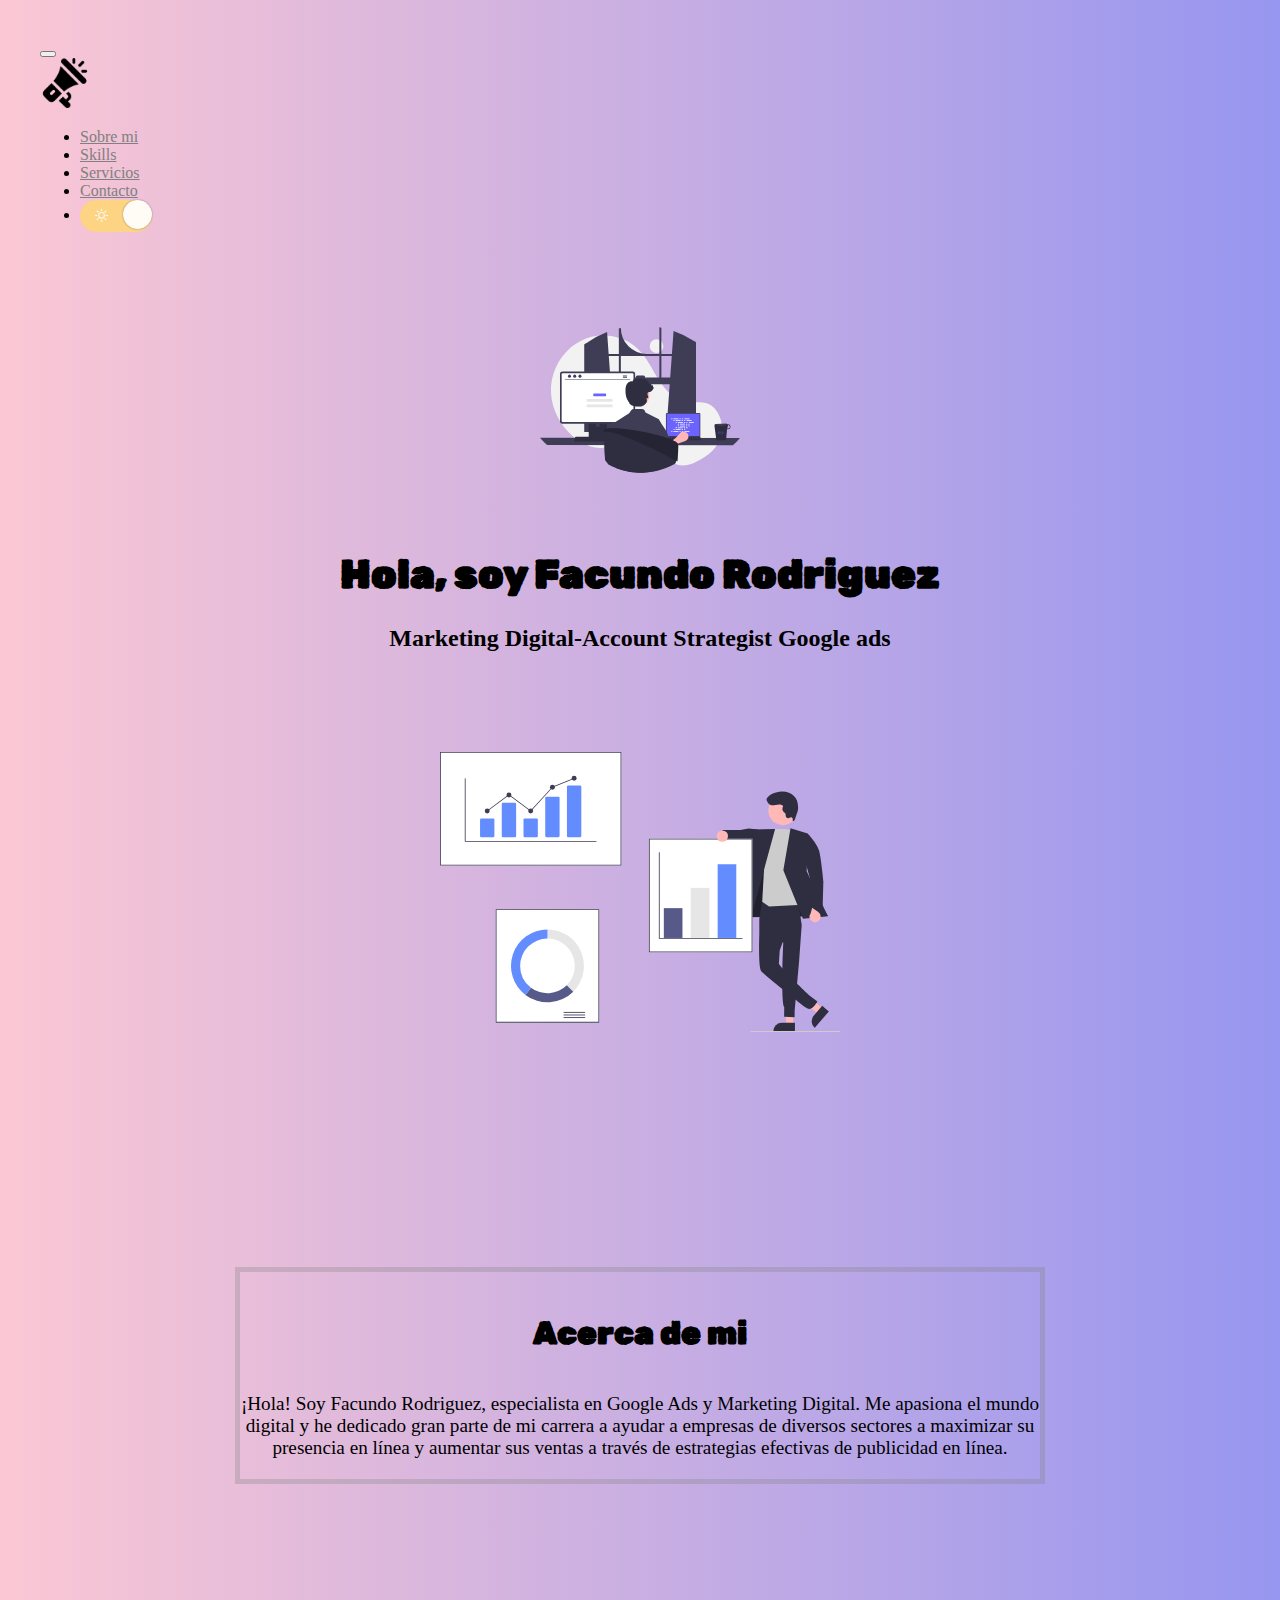
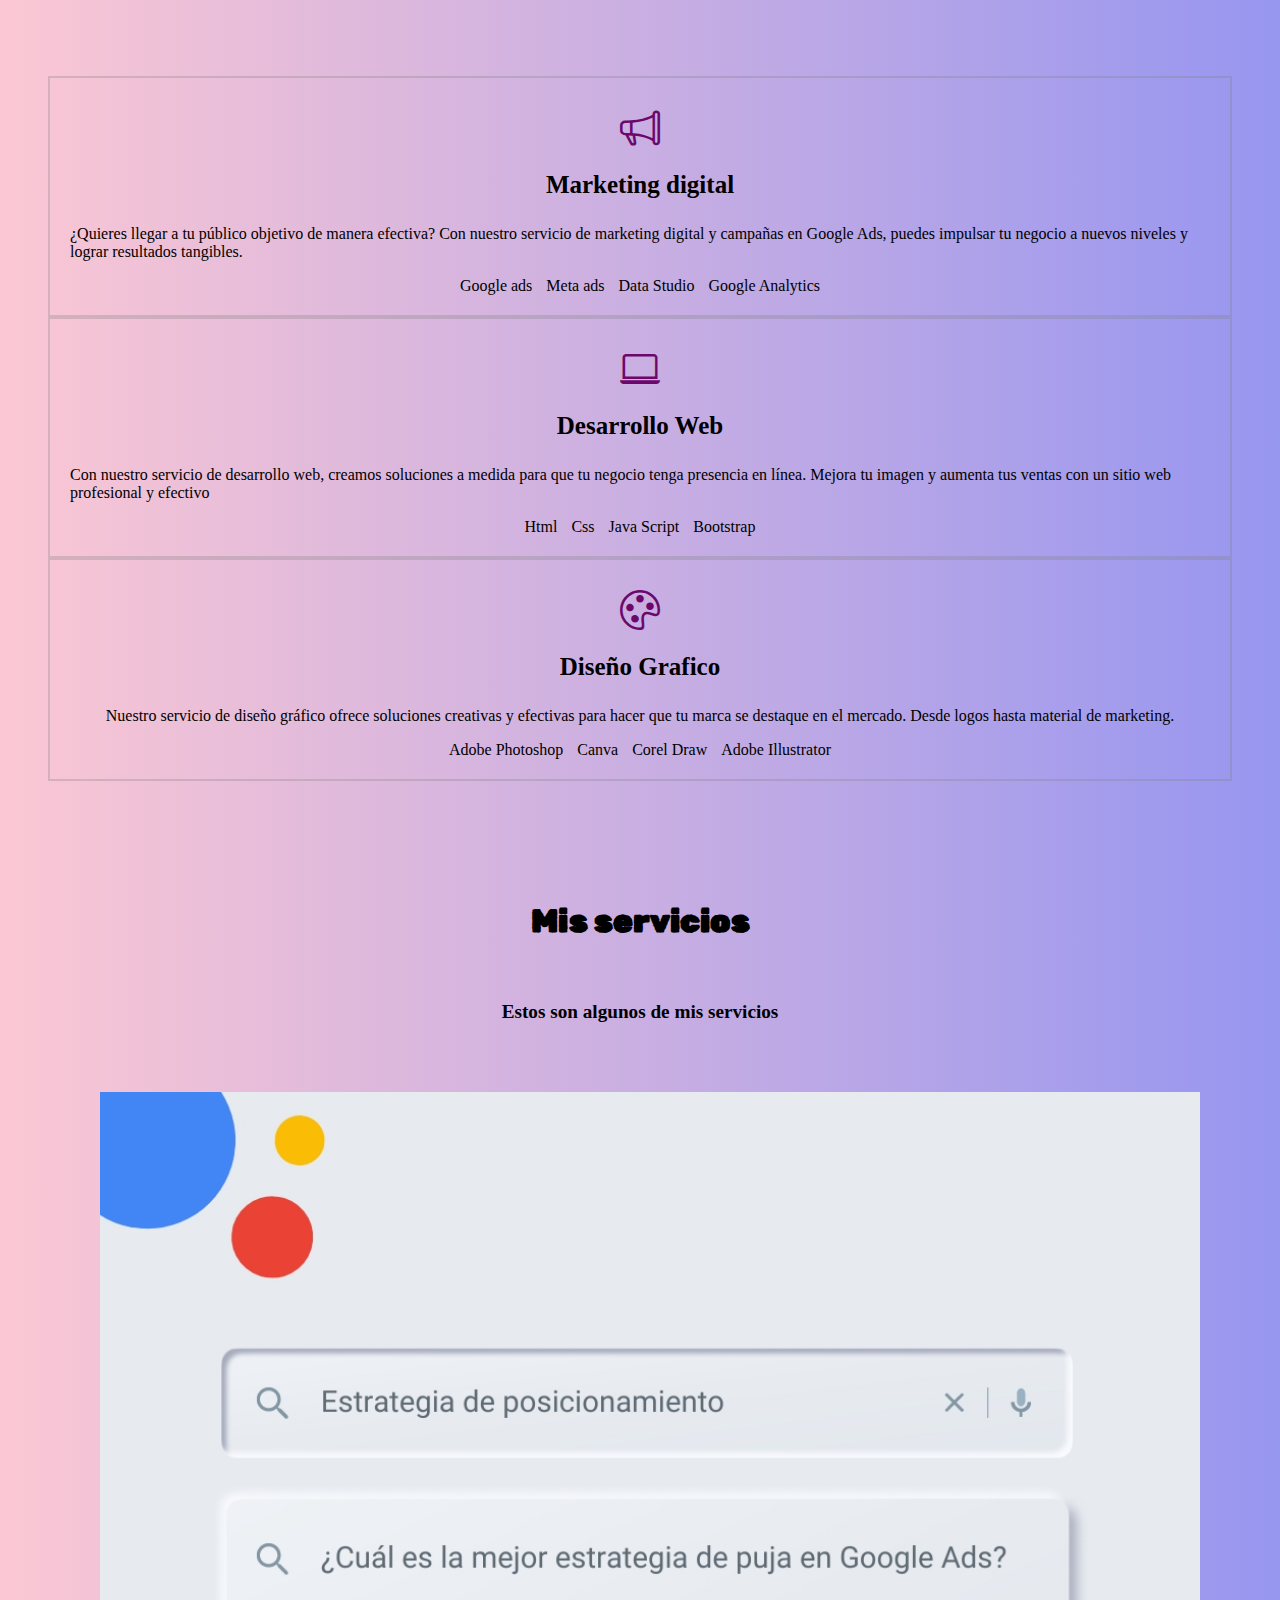
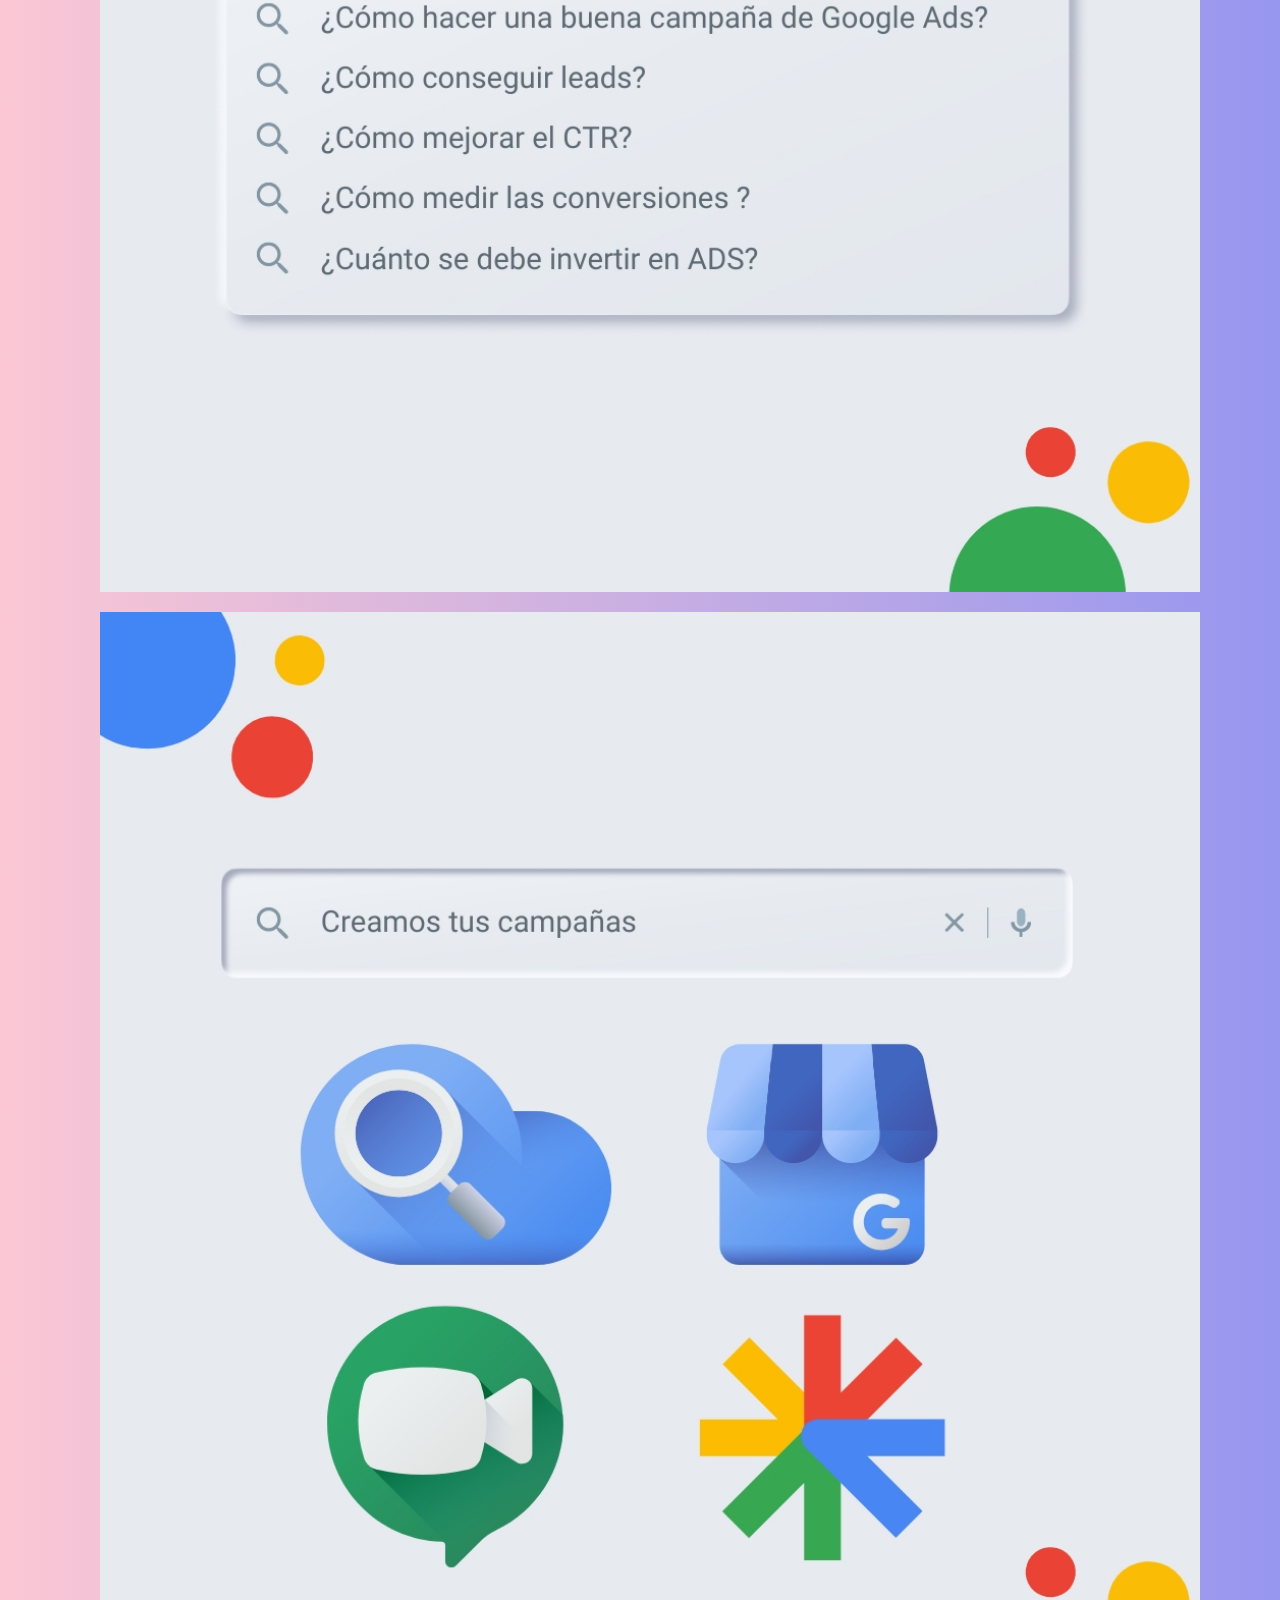
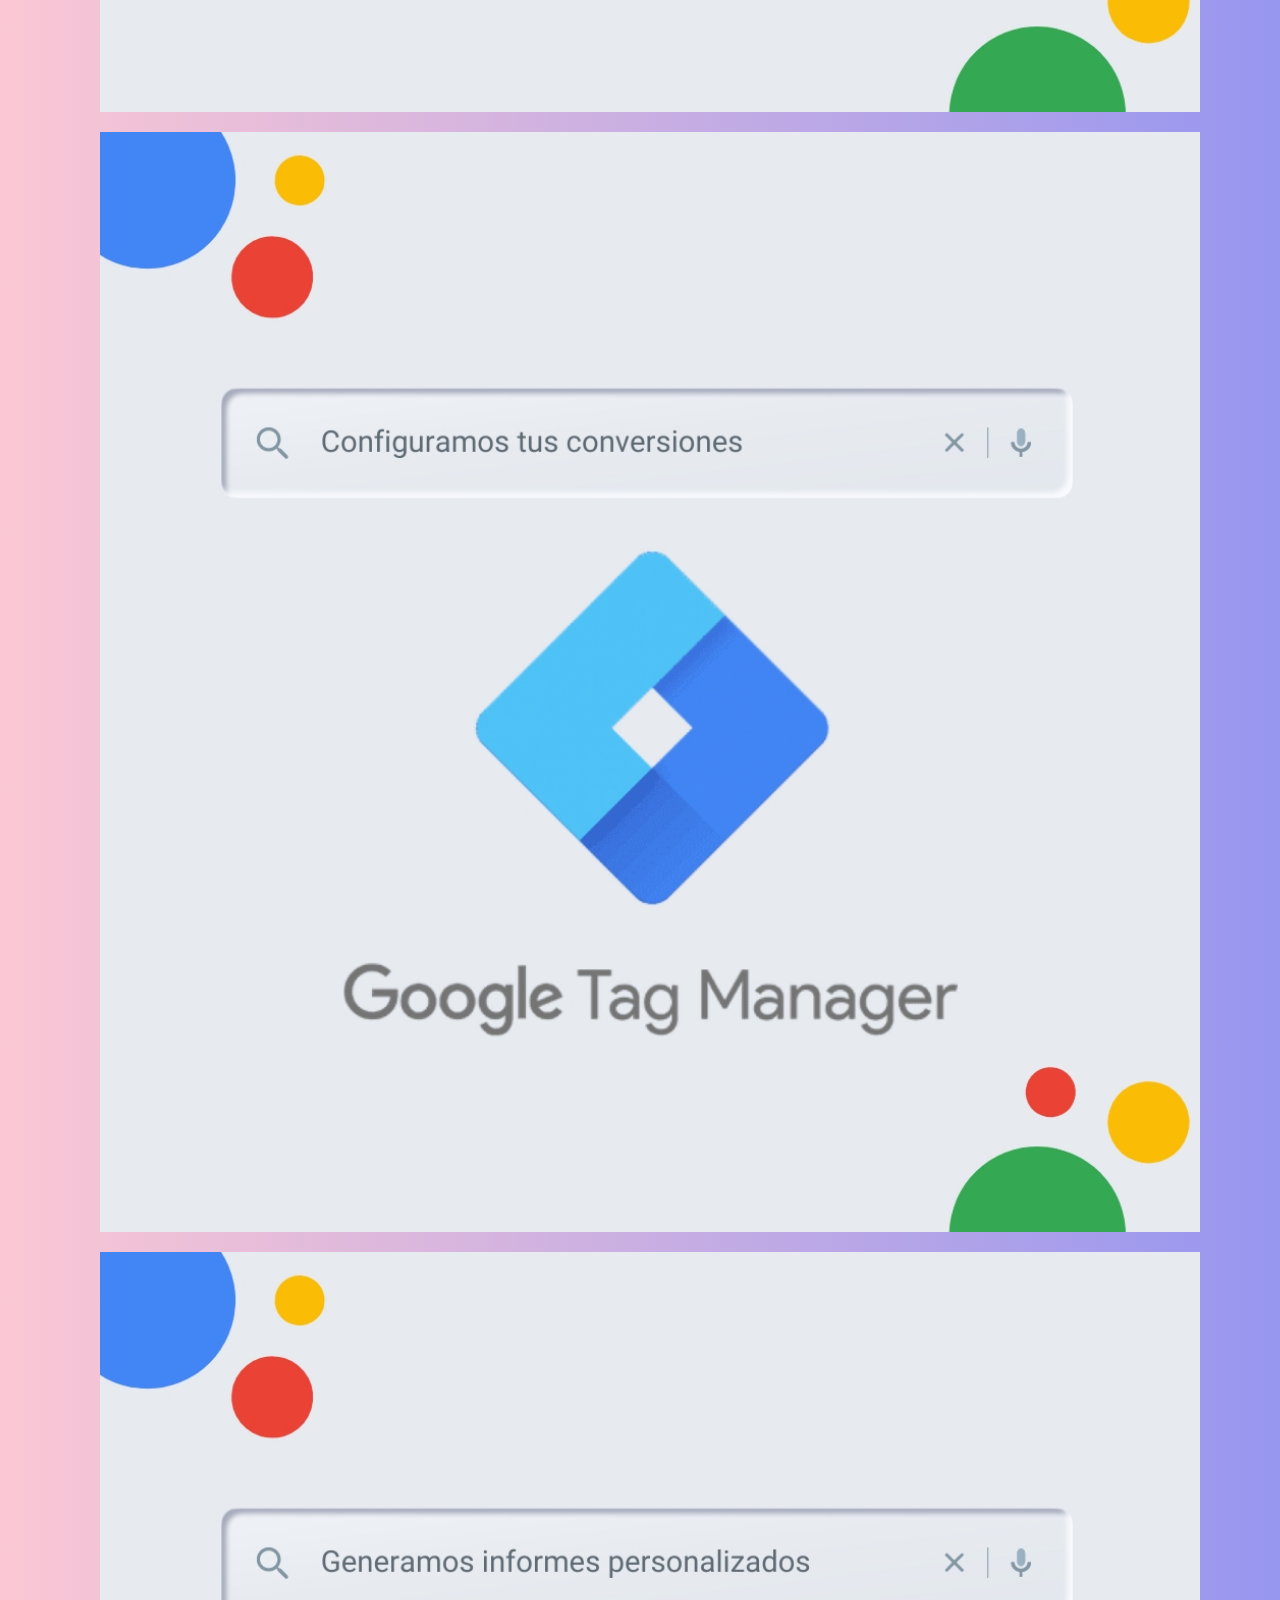
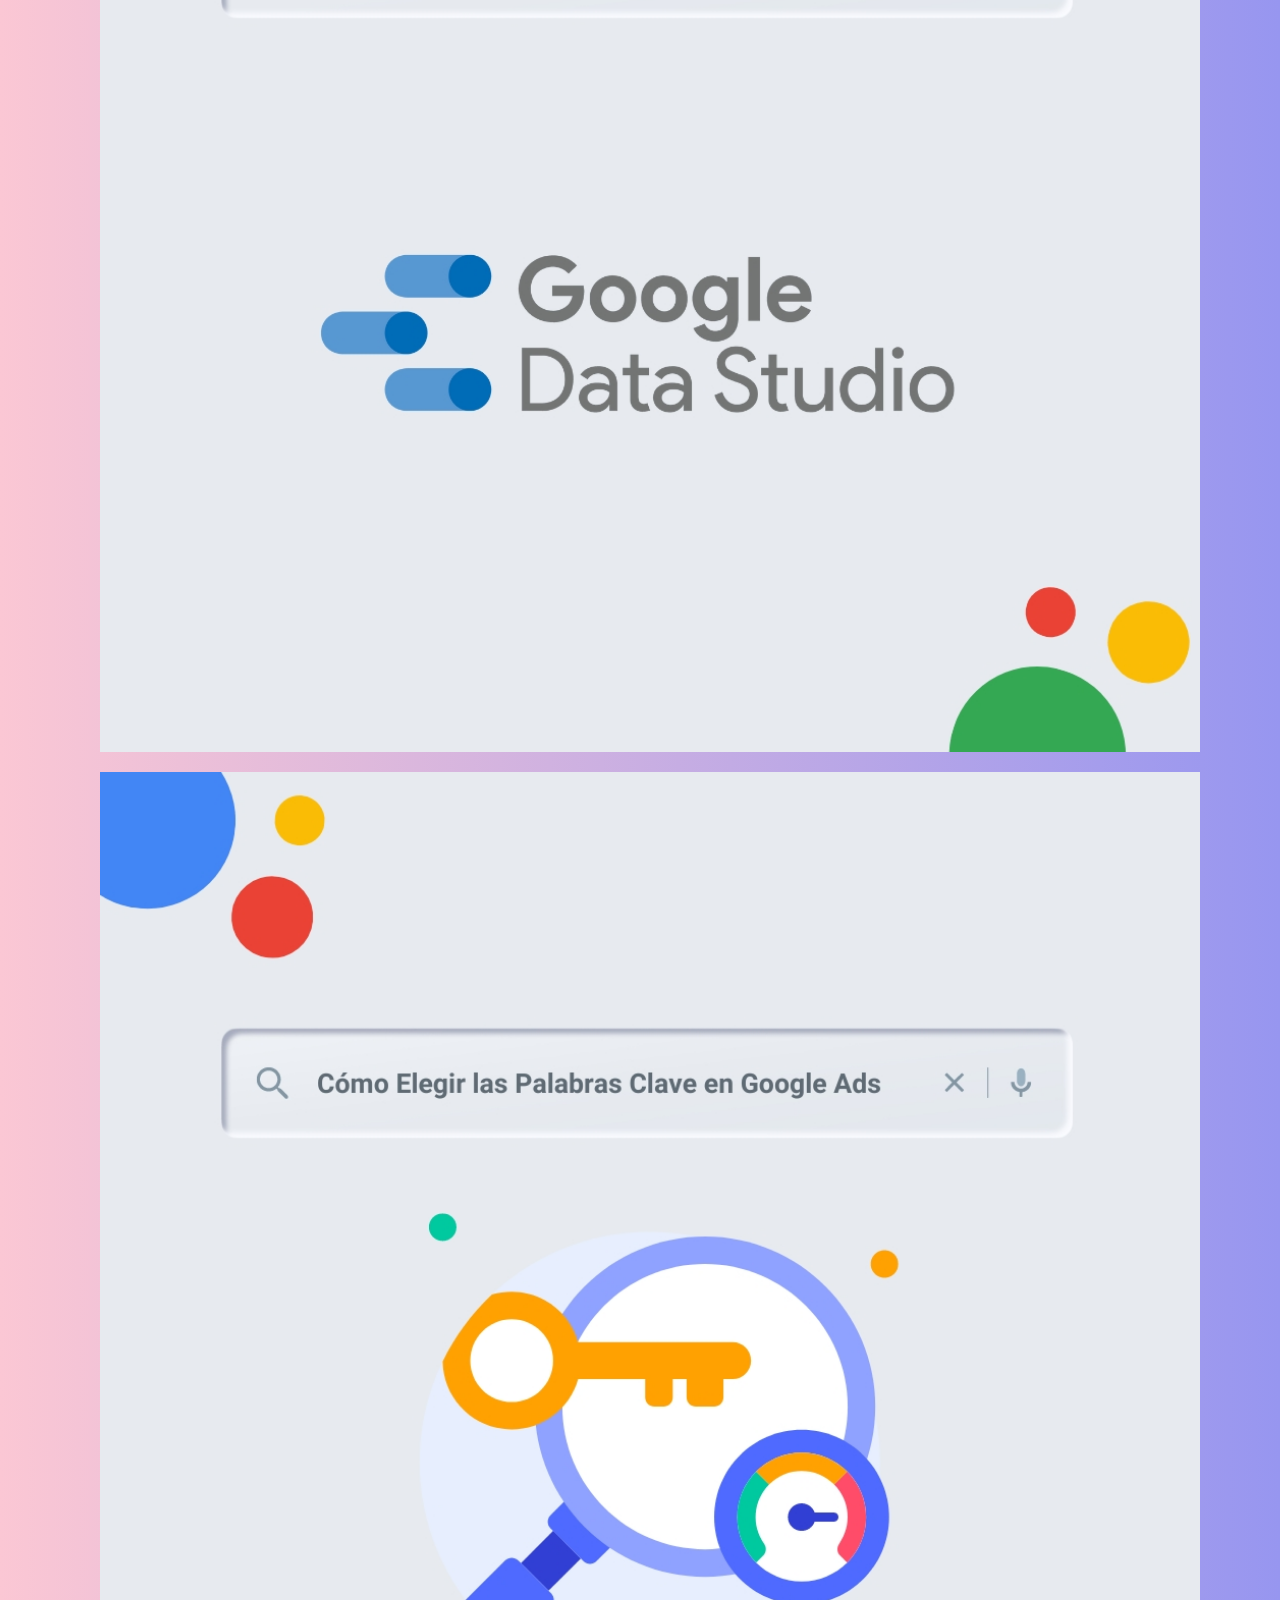
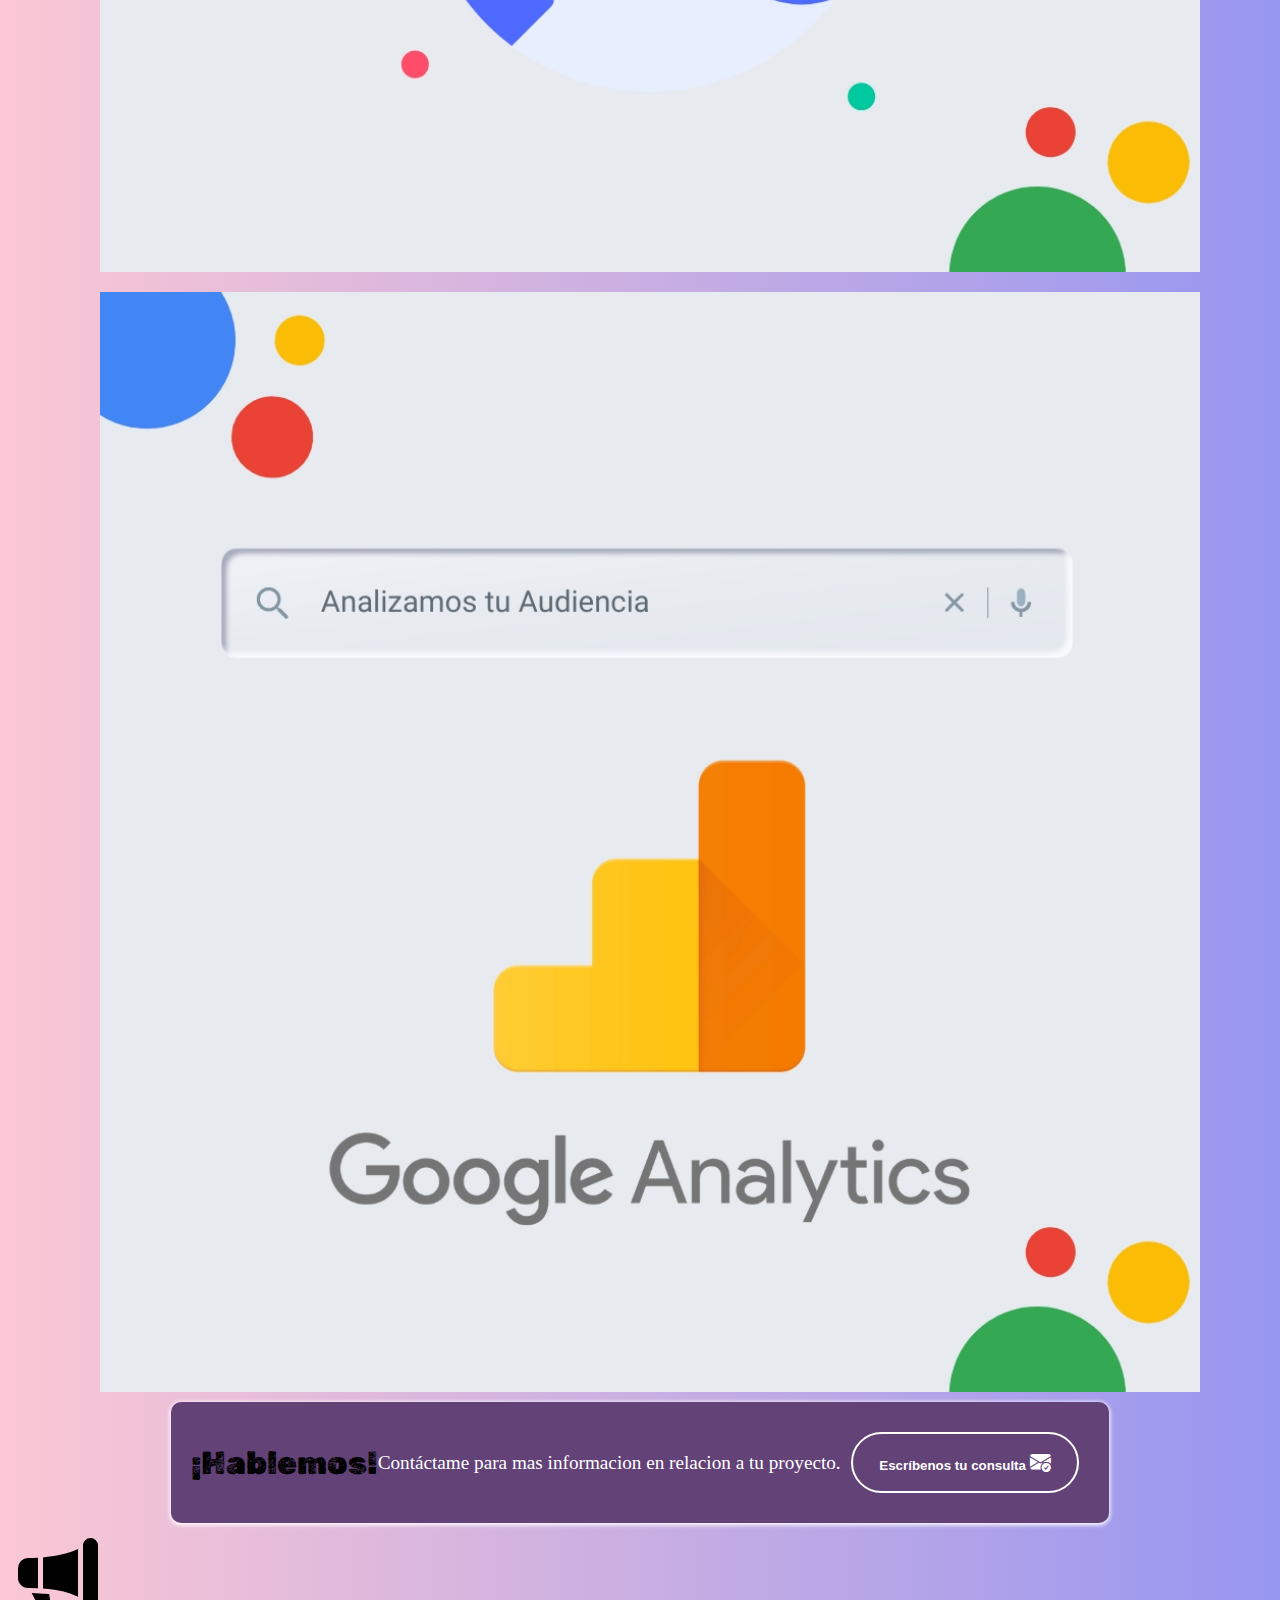
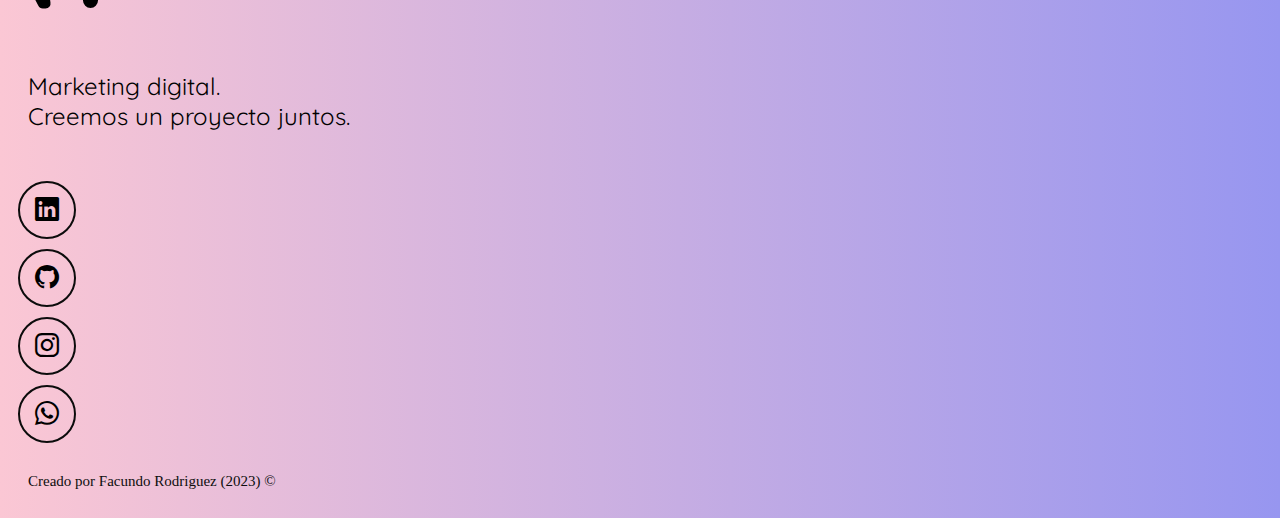
==== commit 4b69a738: "Add files via upload" ====
--- a/index.html
+++ b/index.html
@@ -49,7 +49,7 @@
             <a class="nav-link" href="#servicios">Servicios</a>
           </li>
           <li class="nav-item">
-            <a class="nav-link" href="#contacto">Contacto</a>
+            <a class="nav-link" href="formulario/index.html">Contacto</a>
           </li>
           <li>
             <button class="switchDark active" id="switch">
@@ -97,7 +97,7 @@
         <div class="columna col-12 col-md-4">
           <i class="bi bi-megaphone"></i>
           <p class="experiencia-titulo">Marketing digital</p>
-          <p>Lorem, ipsum dolor sit amet consectetur adipisicing elit. Possimus aperiam eligendi dignissimos tenetur sunt fugit. Deleniti cupiditate rerum laudantium esse id dicta, hic facilis volupta?</p>
+          <p>¿Quieres llegar a tu público objetivo de manera efectiva? Con nuestro servicio de marketing digital y campañas en Google Ads, puedes impulsar tu negocio a nuevos niveles y lograr resultados tangibles.</p>
           <div class="badge-contenedor">
             <span class="badge text-bg-primary">Google ads</span>
             <span class="badge text-bg-primary">Meta ads</span>
@@ -109,7 +109,7 @@
         <div class="columna col-12 col-md-4">
           <i class="bi bi-laptop"></i>
           <p class="experiencia-titulo">Desarrollo Web</p>
-          <p>Lorem, ipsum dolor sit amet consectetur adipisicing elit. Possimus aperiam eligendi dignissimos tenetur sunt fugit. Deleniti cupiditate rerum laudantium esse id dicta, hic facilis volupta?</p>
+          <p>Con nuestro servicio de desarrollo web, creamos soluciones a medida para que tu negocio tenga presencia en línea. Mejora tu imagen y aumenta tus ventas con un sitio web profesional y efectivo</p>
           <div class="badge-contenedor">
             <span class="badge text-bg-primary">Html</span>
             <span class="badge text-bg-primary">Css</span>
@@ -121,7 +121,7 @@
         <div class="columna col-12 col-md-4">
           <i class="bi bi-palette"></i>
           <p class="experiencia-titulo">Diseño Grafico</p>
-          <p>Lorem, ipsum dolor sit amet consectetur adipisicing elit. Possimus aperiam eligendi dignissimos tenetur sunt fugit. Deleniti cupiditate rerum laudantium esse id dicta, hic facilis volupta?</p>
+          <p>Nuestro servicio de diseño gráfico ofrece soluciones creativas y efectivas para hacer que tu marca se destaque en el mercado. Desde logos hasta material de marketing.</p>
           <div class="badge-contenedor">
             <span class="badge text-bg-primary">Adobe Photoshop</span>
             <span class="badge text-bg-primary">Canva</span>
@@ -153,7 +153,7 @@
             <div class="overlay">
               <p>Posicionamiento</p>
               <div>
-                <a href="img/1.jpg" target="_blank" rel="noopener noreferrer">
+                <a href="https://www.youtube.com/watch?v=Z5JndhrGKgo&ab_channel=GoogleAds" target="_blank" rel="noopener noreferrer">
                   <i class="bi bi-search"></i>
                 </a>
 
@@ -171,7 +171,7 @@
             <div class="overlay">
               <p>Anuncios</p>
               <div>
-                <a href="img/2.jpg" target="_blank" rel="noopener noreferrer">
+                <a href="https://www.youtube.com/watch?v=vMS_DR5Qhac&ab_channel=GoogleAds" target="_blank" rel="noopener noreferrer">
                   <i class="bi bi-plus-circle"></i>
                 </a>
 
@@ -189,7 +189,7 @@
             <div class="overlay">
               <p>Conversiones</p>
               <div>
-                <a href="img/4.jpg" target="_blank" rel="noopener noreferrer">
+                <a href="https://www.youtube.com/watch?v=zkmJybHnwoA&ab_channel=GoogleAds" target="_blank" rel="noopener noreferrer">
                   <i class="bi bi-bookmark-check"></i>
                 </a>
 
@@ -207,7 +207,7 @@
             <div class="overlay">
               <p>Informes</p>
               <div>
-                <a href="img/6.jpg" target="_blank" rel="noopener noreferrer">
+                <a href="https://www.youtube.com/watch?v=mBpSZxsQynQ&ab_channel=GoogleAds" target="_blank" rel="noopener noreferrer">
                   <i class="bi bi-bar-chart-line"></i>
                 </a>
 
@@ -225,7 +225,7 @@
             <div class="overlay">
               <p>Keywords</p>
               <div>
-                <a href="img/7.jpg" target="_blank" rel="noopener noreferrer">
+                <a href="https://www.youtube.com/watch?v=6hv5hl89RN4&ab_channel=GoogleAds" target="_blank" rel="noopener noreferrer">
                   <i class="bi bi-binoculars"></i>
                 </a>
 
@@ -243,7 +243,7 @@
             <div class="overlay">
               <p>Audiencia</p>
               <div>
-                <a href="img/5.jpg" target="_blank" rel="noopener noreferrer">
+                <a href="https://www.youtube.com/watch?v=9jfalas-_us&ab_channel=GoogleAds " target="_blank" rel="noopener noreferrer">
                   <i class="bi bi-people"></i>
                 </a>
               </div>
@@ -273,9 +273,9 @@
           
           </div>
           <div class="col-12 col-md-4">
-            <a href="mailto:rodriguezfacundo@hotmail.com.ar">
+            <a href="formulario/index.html" target="_blank">
               <button type="button">
-                Contacto
+                Escríbenos tu consulta
                 <i class="bi bi-envelope-check-fill"></i>
 
               </button>
